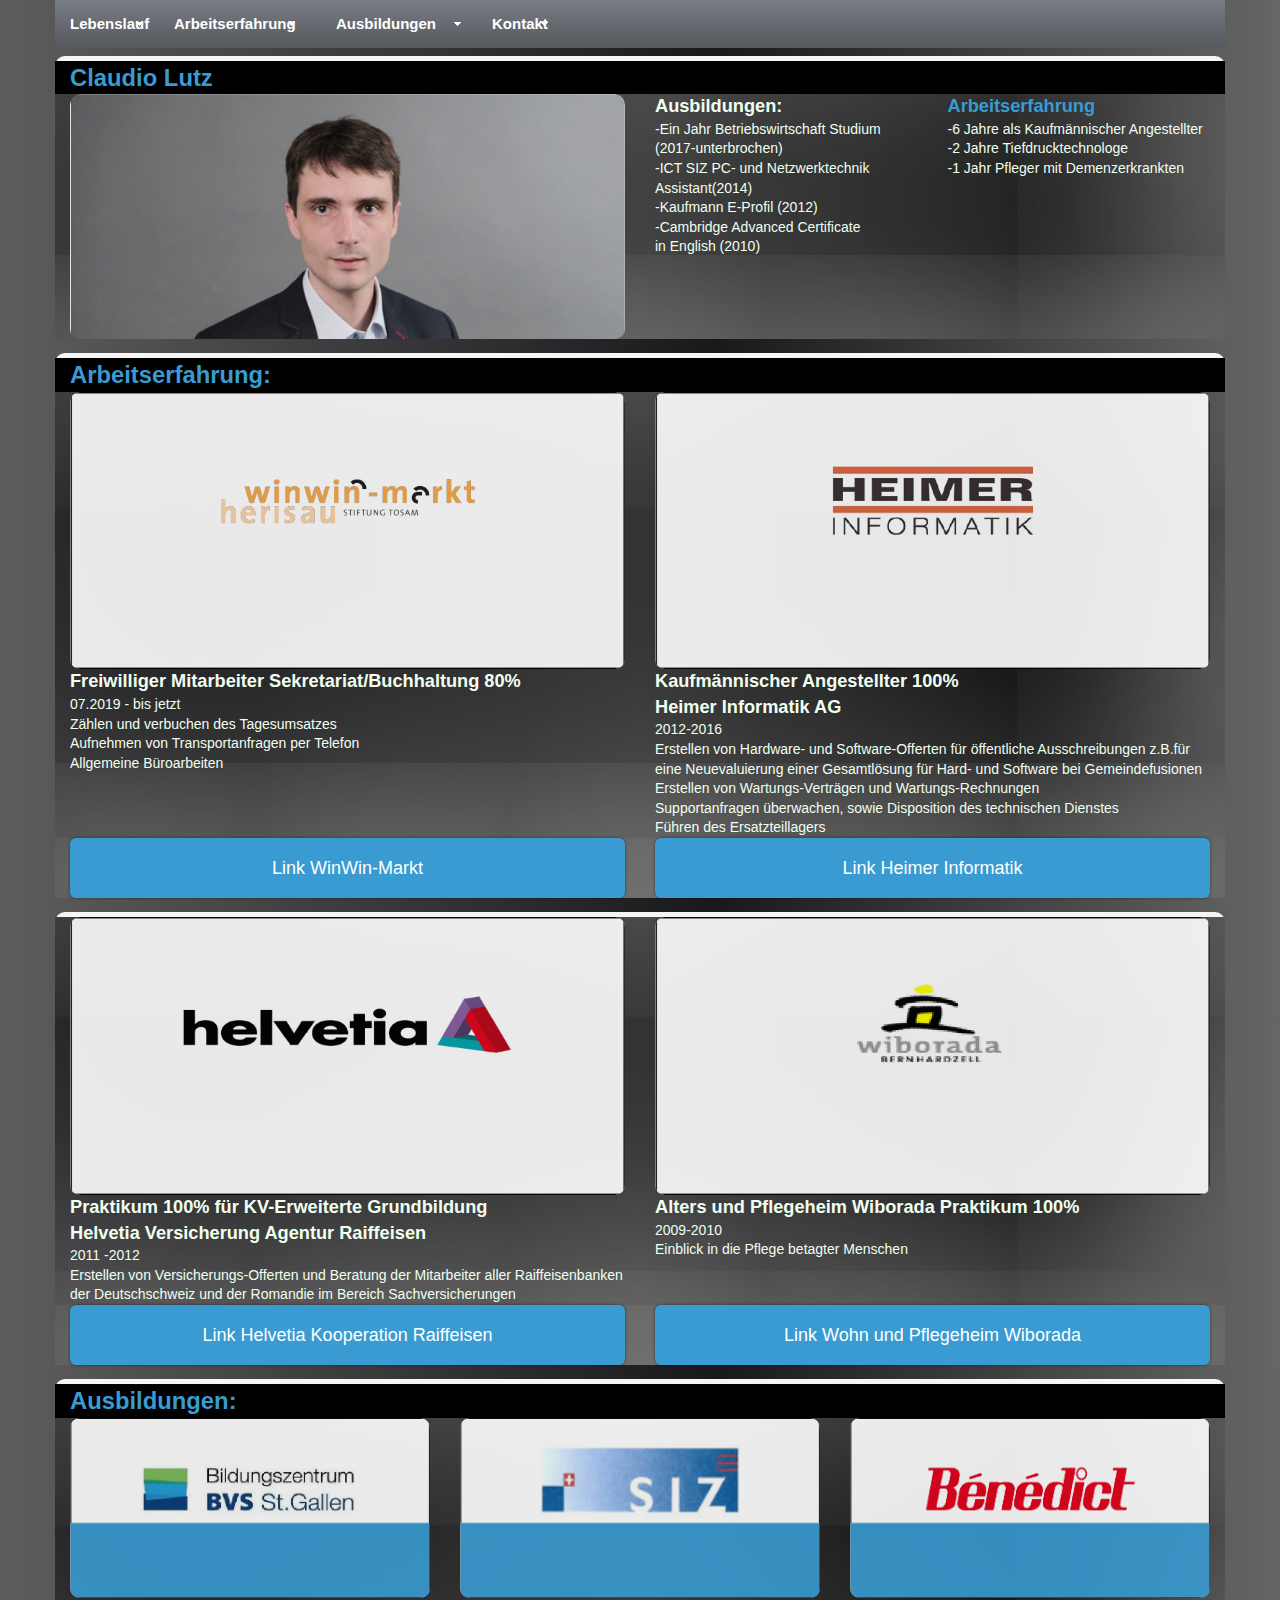
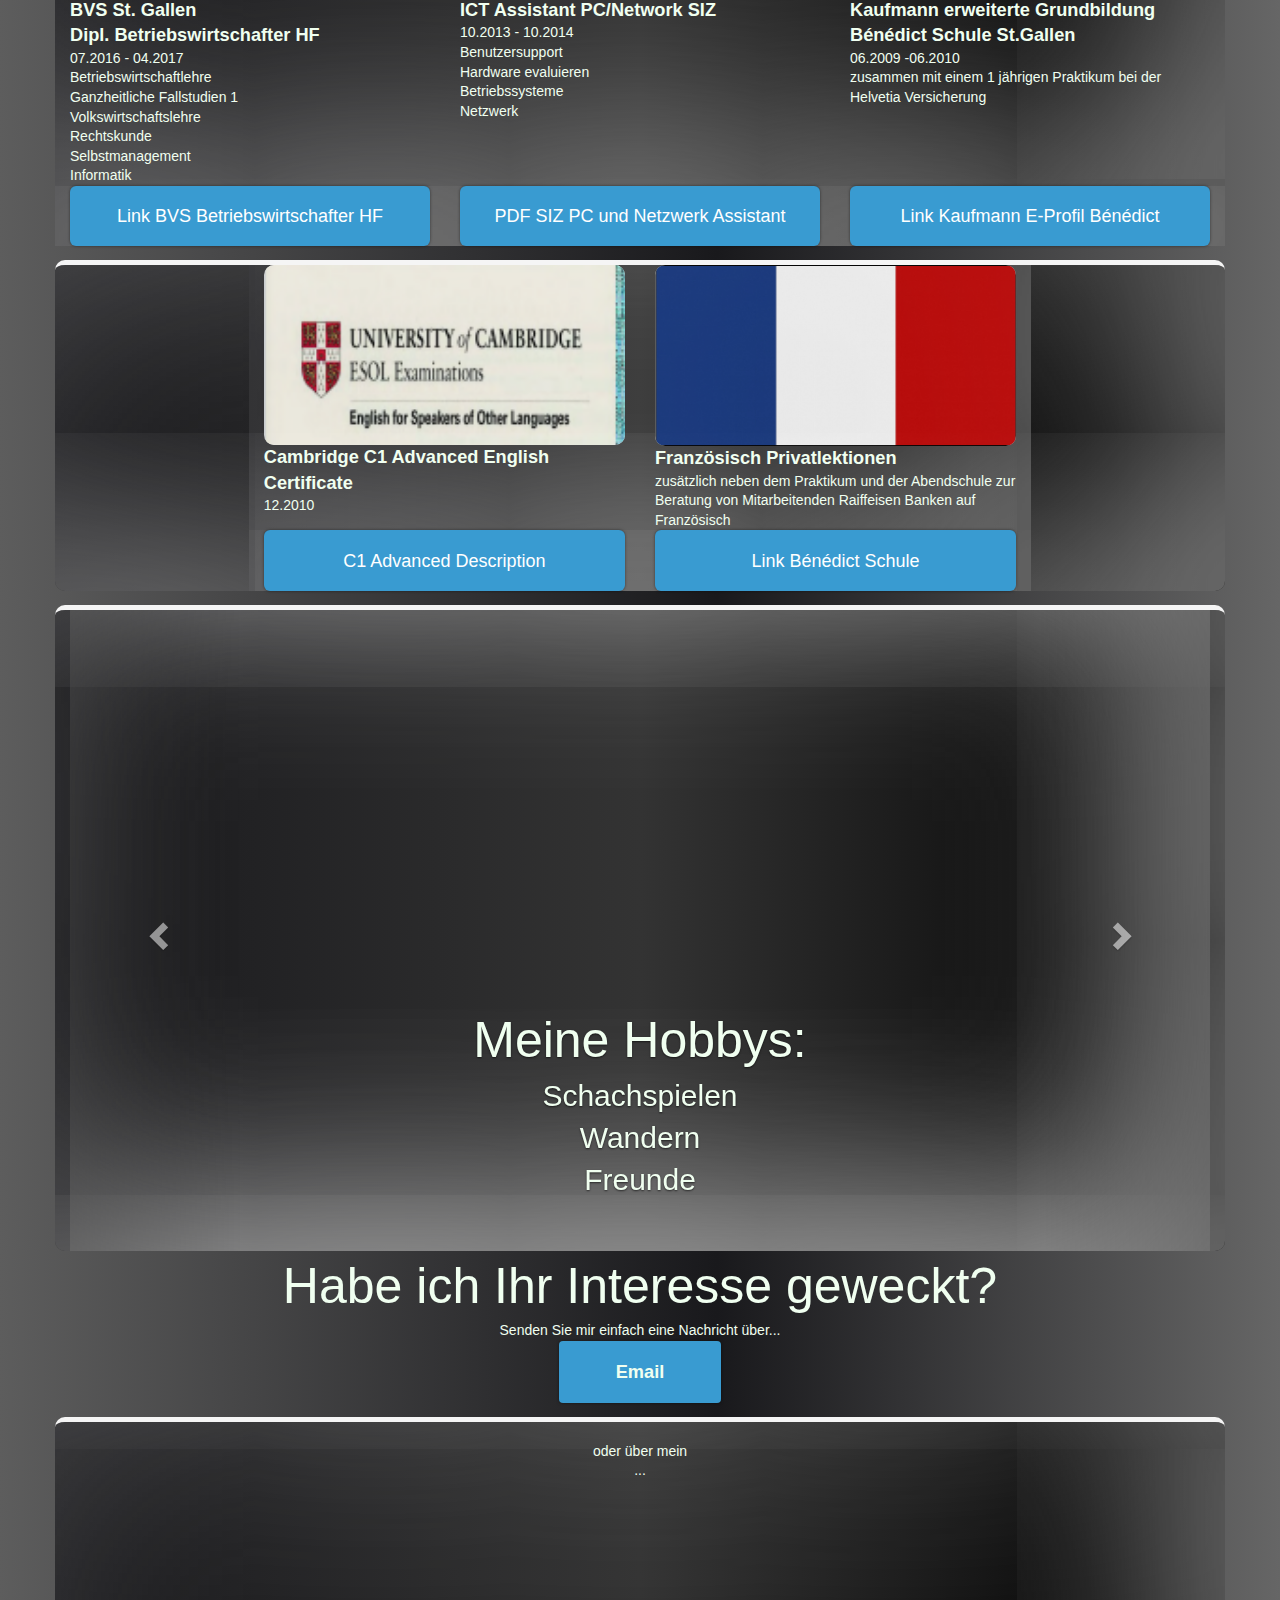
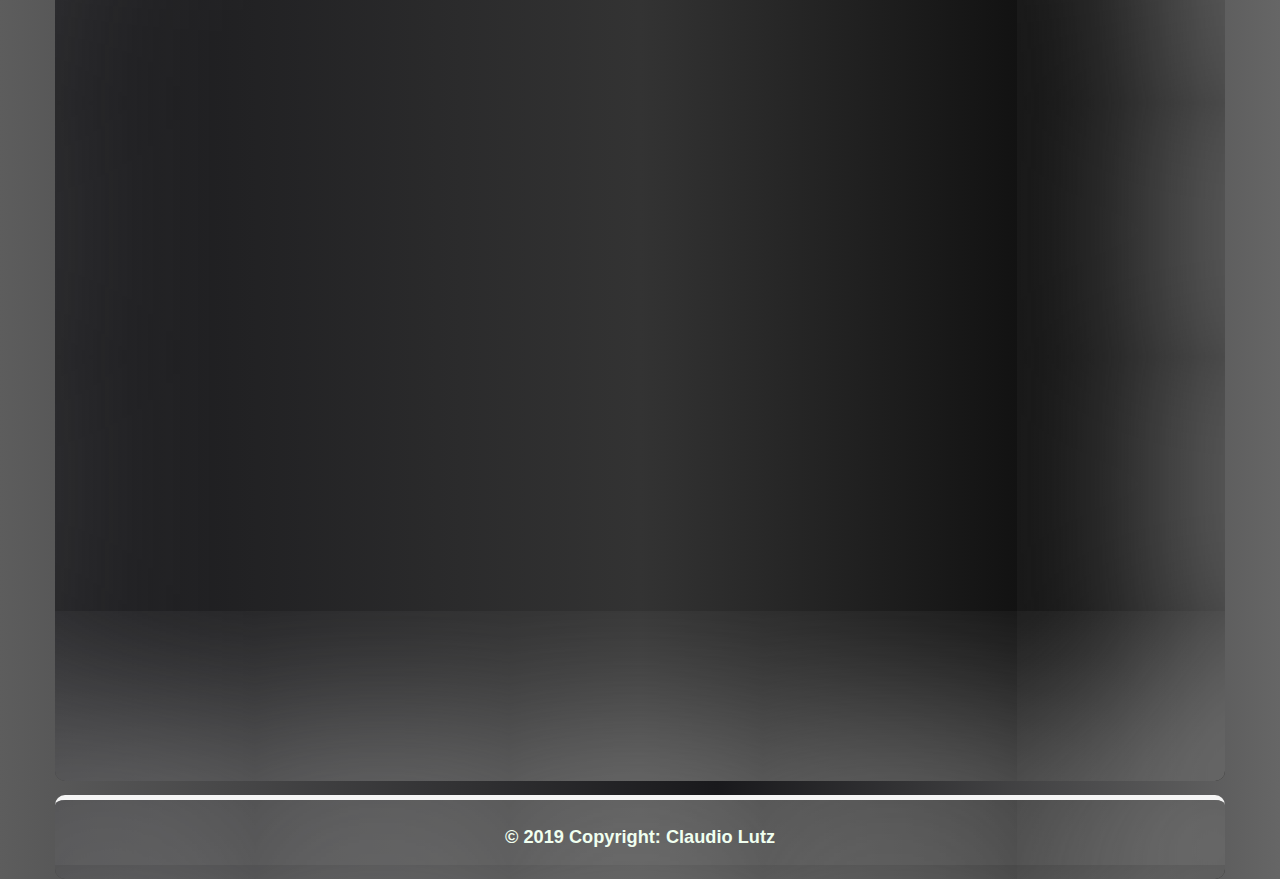
==== index.html @ 9595b539 "roundet corner, .container gradiant and inner Shadow" ====
<html lang="en">

<head>
    <title>Claudio Lutz</title>
    <meta charset="utf-8">
    <meta name="viewport" content="width=device-width, initial-scale=1">
    <link rel="stylesheet" href="https://maxcdn.bootstrapcdn.com/bootstrap/3.4.0/css/bootstrap.min.css">
    <script src="https://ajax.googleapis.com/ajax/libs/jquery/3.3.1/jquery.min.js"></script>
    <script src="https://maxcdn.bootstrapcdn.com/bootstrap/3.4.0/js/bootstrap.min.js"></script>
    <link rel="stylesheet" href="reset.css">
    <link rel="stylesheet" href="style.css">
</head>

<link rel="stylesheet" href="mbcsmbf8i3.css" type="text/css" />


<div id="mbf8i3ebul_wrapper"style="max-width: 1170px; margin:0 auto;">
  <ul id="mbf8i3ebul_table" class="mbf8i3ebul_menulist css_menu">
  <li><div class="buttonbg gradient_button gradient34" style="width: 103px;"><div class="arrow"><a>Lebenslauf</a></div></div>
    <ul>
    <li class="first_item"><a href="https://drive.google.com/file/d/1EOUzzyTcTOX4zUI0JGma9juxjdTN3bqh/view?usp=sharing">PDF von meinem Lebenslauf</a></li>
    <li class="separator"><div></div></li>
    <li class="last_item"><a href="#carousel">Meine Hobbys und Stärken</a></li>
    </ul></li>
  <li><div class="buttonbg gradient_button gradient34" style="width: 151px;"><div class="arrow"><a>Arbeitserfahrung</a></div></div>
    <ul>
    <li class="first_item"><a href="https://drive.google.com/file/d/1dplhn9CHmOVmaIfhoS6CxRN-aJ7lp61Y/view?usp=sharing">PDF alle Arbeitszeugnisse</a></li>
    <li class="separator"><div></div></li>
    <li><a href="#meilensteine">WinWin-Markt</a></li>    
    <li class="separator"><div></div></li>
    <li><a href="#heimer">Heimer Informatik</a></li>
    <li class="separator"><div></div></li>
    <li><a href="#helvetia">Helvetia Versicherung</a></li>
    <li class="separator"><div></div></li>
    <li class="last_item"><a href="#wiborada">Pflegeheim Wiborada</a></li>    
    </ul></li>
  <li><div class="buttonbg gradient_button gradient34"><div class="arrow"><a>Ausbildungen<br /></a></div></div>
    <ul>
    <li class="first_item"><a href="https://drive.google.com/file/d/1nZCABqWOiwngLhMGTNJOEhnnEgOy1O0U/view?usp=sharing">PDF alle Schulzeugnisse</a></li>
    <li class="separator"><div></div></li>
    <li><a href="#bvs">Betriebswirtschaft HF 2016-2017</a></li>
    <li class="separator"><div></div></li>
    <li><a href="#siz">ICT Assistant PC/Network SIZ</a></li>
    <li class="separator"><div></div></li>
    <li><a href="#kv">Kaufmann erweiterte Grundbildung</a></li>
    <li class="separator"><div></div></li>
    <li class="last_item"><a href="#cambridge">Cambridge C1 Advanced English</a></li>    
    </ul></li>
  <li><div class="buttonbg gradient_button gradient34" style="width: 86px;"><div class="arrow"><a>Kontakt</a></div></div>
    <ul>
    <li class="first_item"><a href="#kontaktform">Kontaktformular</a></li>
    <li class="separator"><div></div></li>
    <li class="last_item"><a href="mailto:claudio.lutz.cv@gmail.com">EMail-Adresse</a></li>
    </ul></li>
  </ul>
</div>
<!-- Menus will work without this javascript file. It is used only for extra
     effects, improved usability, compatibility with very old web browsers
     and support for touch screen devices. -->
<script type="text/javascript" src="mbjsmbf8i3.js"></script><!DOCTYPE html>

     <div id="particles-js">
        <div id="login">
        </div>
        <script src="https://cdn.jsdelivr.net/particles.js/2.0.0/particles.min.js"></script>
        <script>
            particlesJS.load('particles-js', 'particles.json', function () {
                console.log('particles.json loaded...');
            });
        </script>
<div id="über-mich">
    <div class="container featured-project">
        <div class="row">
            <h2 class="col-xs-12">Claudio Lutz</h2>
        </div>
        <div class="row">
            <div class="col-xm-10 col-md-6">
                <div class="image-container" id="image-top">
                    <a><img src="images\claudio.jpg"></a>
                </div>
            </div>
            <div class="col-xm-10 col-md-3">
                <h3>Ausbildungen:</h3>
                <p>-Ein Jahr Betriebswirtschaft Studium (2017-unterbrochen)</p>
                <p>-ICT SIZ PC- und Netzwerktechnik Assistant(2014)</p>
                <p>-Kaufmann E-Profil (2012)</p>
                <p>-Cambridge Advanced Certificate<br>in English (2010)</p>
                
            </div>
            <div class="col-xm-6 col-md-3 categories">
                <h3>Arbeitserfahrung</h3>
                <p>-6 Jahre als Kaufmännischer Angestellter</p>
                <p>-2 Jahre Tiefdrucktechnologe</p>
                <p>-1 Jahr Pfleger mit Demenzerkrankten</p>

            </div>
        </div>
    </div>
    <!-- Projects -->
    <div id="meilensteine" id="winwin">
        <div class="container">
            <div class="row">
                <h2 class="col-xs-12">Arbeitserfahrung:</h2>
            </div>
            <div class="row">
                <div class="col-xs-12 col-sm-6 ">
                    <div class="image-container">
                        <a><img src="images\win neu.png"></a>
                    </div>
                    <h3>Freiwilliger Mitarbeiter Sekretariat/Buchhaltung 80%</h3>
                    <p>07.2019 - bis jetzt</p>
                    <p>Zählen und verbuchen des Tagesumsatzes</p>
                    <p>Aufnehmen von Transportanfragen per Telefon</p>
                    <p>Allgemeine Büroarbeiten</p>
                    </ul>
                </div>
                <div class="col-xs-12 col-sm-6">
                    <div class="image-container" id="heimer">
                        <a><img src="images\Heimer neu.png"></a>
                    </div>
                    <h3>Kaufmännischer Angestellter 100%</h3>
                    <h3>Heimer Informatik AG</h3>
                    <p>2012-2016</p>
                    <p>Erstellen von Hardware- und Software-Offerten für öffentliche Ausschreibungen z.B.für eine
                        Neuevaluierung einer Gesamtlösung für Hard- und Software bei Gemeindefusionen</p>
                    <p>Erstellen von Wartungs-Verträgen und Wartungs-Rechnungen </p>
                    <p>Supportanfragen überwachen, sowie Disposition des technischen Dienstes</p>
                    <p>Führen des Ersatzteillagers</p>
                </div>
            </div>
            <div class="row">
                <div class="col-xs-12 col-sm-6 project">
                    <a href="https://www.tosam.ch/angebote/secondhand/winwin-markt/"
                        class="btn btn-primary btn-lg">Link WinWin-Markt</a>
                </div>
                <div class="col-xs-12 col-sm-6 project">
                    <a href="https://www.heimer.ch/"
                        class="btn btn-primary btn-lg">Link Heimer Informatik</a>

                </div>

            </div>
        </div>
        <div class="container">
            <div class="row">
                <div class="col-xs-12 col-sm-6 ">
                    <div class="image-container" id="helvetia">
                        <a><img src="images\helvetia.png"></a>
                    </div>
                    <h3>Praktikum 100% für KV-Erweiterte Grundbildung</h3>
                    <h3>Helvetia Versicherung Agentur Raiffeisen</h3>
                    <p>2011 -2012</p>
                    <p>Erstellen von Versicherungs-Offerten und Beratung der Mitarbeiter aller Raiffeisenbanken
                        der Deutschschweiz und der Romandie im Bereich Sachversicherungen</p>
                </div>
                <div class="col-xs-12 col-sm-6 ">
                    <div class="image-container" id="wiborada">
                        <a><img src="images\Wibo neu.png"></a>
                    </div>
                    <h3>Alters und Pflegeheim Wiborada Praktikum 100%</h3>
                    <p>2009-2010</p>
                    <p>Einblick in die Pflege betagter Menschen</p>
                </div>
            </div>
            <div class="row">
                <div class="col-xs-12 col-sm-6 project">
                    <a href="https://www.helvetia.com/ch/web/de/ueber-uns/ueber-helvetia/portrait/kooperationspartner/raiffeisen.html"
                        class="btn btn-primary btn-lg">Link Helvetia Kooperation Raiffeisen</a>
                </div>
                <div class="col-xs-12 col-sm-6 project">
                    <a href="http://www.wiborada.ch/"
                        class="btn btn-primary btn-lg">Link Wohn und Pflegeheim Wiborada</a>
                </div>
            </div>
        </div>
    </div>
</div>

<div class="container" id="ausbildung">
    <div class="row">
        <h2 class="col-xs-12">Ausbildungen:</h2>
    </div>
    <div class="row">
        <div class="col-xs-12 col-sm-4">
            <div class="image-container" id="bvs">
                <a><img src="images\bvs.png"></a>
            </div>
            <h3>BVS St. Gallen</h3>
            <h3>Dipl. Betriebswirtschafter HF</h3>
            <p>07.2016 - 04.2017</p>
            <p>Betriebswirtschaftlehre</p>
            <p>Ganzheitliche Fallstudien 1</p>
            <p>Volkswirtschaftslehre</p>
            <p>Rechtskunde</p>
            <p>Selbstmanagement</p>
            <p>Informatik</p>
        </div>
        <div class="col-xs-12 col-sm-4">
            <div class="image-container" id="siz">
                <a><img src="images\siz.PNG"></a>
            </div>
            <h3>ICT Assistant PC/Network SIZ</h3>
            <p>10.2013 - 10.2014</p>
            <p>Benutzersupport</p>
            <p>Hardware evaluieren</p>
            <p>Betriebssysteme</p>
            <p>Netzwerk</p>
        </div>
        <div class="col-xs-12 col-sm-4">
            <div class="image-container" id="kv">
                <a><img src="images\Bene neu.png"></a>
            </div>
            <h3>Kaufmann erweiterte Grundbildung</h3>
            <h3>Bénédict Schule St.Gallen</h3>
            <p>06.2009 -06.2010</p>
            <p>zusammen mit einem 1 jährigen Praktikum bei der Helvetia Versicherung</p>
        </div>
    </div>
    <div class="row">
        <div class="col-xs-12 col-sm-4 project">
            <a href="http://www.bvs.ch/kader/richtung-betriebswirtschaft/dipl-betriebswirtschafterin-hf"
                class="btn btn-primary btn-lg">Link BVS Betriebswirtschafter HF</a>
        </div>
        <div class="col-xs-12 col-sm-4 project">
            <a href="https://drive.google.com/file/d/1iQtEQhxfFB9DbR-WM4J-4SJ01G8xbRli/view?usp=sharing"
                class="btn btn-primary btn-lg">PDF SIZ PC und Netzwerk Assistant</a>
        </div>
        <div class="col-xs-12 col-sm-4 project">
            <a href="https://www.benedict.ch/kv-ausbildung-efz/st-gallen/kurs/kv-kaufmann-kauffrau-in-st-gallen-mit-eidg-faehigkeitszeugnis-efz-e-profil-erweiterte-grundausbildung-kv-abschluss/"
                class="btn btn-primary btn-lg">Link Kaufmann E-Profil Bénédict</a>
        </div>

    </div>
</div>
<div class="container">
    <div id="sprachen">
        <div class="row">
            <div class="col-xs-12 col-sm-6 project">
                <div class="image-container" id="cambridge">
                    <a href="https://www.cambridgeenglish.org/de/exams-and-tests/advanced/"><img
                            src="images\Cambridge neue.png"></a>
                </div>
                <h3>Cambridge C1 Advanced English Certificate</h3>
                <p>12.2010</p>
            </div>
            <div class="col-xs-12 col-sm-6 project">
                <div class="image-container">
                    <a href="#"><img src="images\fankreich.jpg"></a>
                </div>
                <h3>Französisch Privatlektionen</h3>
                <p>zusätzlich neben dem Praktikum und der Abendschule zur Beratung von Mitarbeitenden Raiffeisen
                    Banken auf Französisch</p>
            </div>
        </div>
        <div class="row">
            <div class="col-xs-12 col-sm-6 project">
                <a href="https://www.cambridgeenglish.org/exams-and-tests/advanced/"
                    class="btn btn-primary btn-lg">C1 Advanced Description</a>
            </div>
            <div class="col-xs-12 col-sm-6 project">
                <a href="https://www.benedict.ch/sprachschule/st.gallen/"
                    class="btn btn-primary btn-lg">Link Bénédict Schule</a>
            </div>
        </div>
    </div>
</div>


<div class="container" id="carousel">
    <div id="myCarousel" class="carousel slide" data-ride="carousel">
        <!-- Indicators -->


        <!-- Wrapper for slides -->
        <div class="carousel-inner">
            <div class="item active">
                <div class="iframe-container">
                    <img src="//unsplash.it/705/705" alt="Chicago" style="width:100%;">
                </div>
                <div class="carousel-caption">
                    <h1>Meine Hobbys:</h1>
                    <p>Schachspielen</p>
                    <p>Wandern</p>
                    <p>Freunde</p>
                </div>
            </div>
            <div class="item">
                <img src="images\sky.jpg" alt="Chicago" style="width:100%;">
                <div class="carousel-caption">
                    <h1>Weitere Hobbys:</h1>
                    <p>Programmieren</p>
                    <p>Velofahren</p>
                    <p>Kochen</p>
                </div>
            </div>
            <div class="item">
                <img src="images\desert.jpg" alt="New York" style="width:100%;">
                <div class="carousel-caption">
                    <h1>Meine Stärken:</h1>
                    <p>Geduld</p>
                    <p>Durchhaltewillen</p>
                    <p>Logisches Denken</p>
                </div>
            </div>
        </div>

        <!-- Left and right controls -->
        <a class="left carousel-control" href="#myCarousel" data-slide="prev">
            <span class="glyphicon glyphicon-chevron-left"></span>
            <span class="sr-only">Previous</span>
        </a>
        <a class="right carousel-control" href="#myCarousel" data-slide="next">
            <span class="glyphicon glyphicon-chevron-right"></span>
            <span class="sr-only">Next</span>
        </a>
    </div>
</div>
<!-- Featured Project -->

<!-- Help -->
<div class="outside-container">
    <div class="container-fluid help" id="kontakt">
        <h1>Habe ich Ihr Interesse geweckt?</h1>
        <p>Senden Sie mir einfach eine Nachricht über...</p>
        <a class="btn btn-primary btn-sml" id="email-button" href="mailto:claudio.lutz.cv@gmail.com">
            <h3>Email</h3>
        </a>
        <div class="container">
            <p><br>oder über mein<br>...</p>

            <iframe id="kontaktform"
                src="https://docs.google.com/forms/d/e/1FAIpQLSe3nLS5ZhQgdAI_JYY7Oydt84-TOxRo4mDka_fijX7vPsWQnA/viewform?embedded=true"
                width="640" height="900" frameborder="0" marginheight="0" marginwidth="0">Wird geladen…</iframe>
        </div>
    </div>
</div>




    <footer>
        <div class="container">
            <div class="footer-copyright text-center py-3">
                <h3><br>© 2019 Copyright: Claudio Lutz</h3>
            </div>
        </div>
    </footer>
</body>
<script src="main.js"></script>

</html>
---- style.css ----
/* Universal Styles */

html {
  font-size: 14px;
  background: rgb(93,93,93);
background: linear-gradient(90deg, rgba(93,93,93,1) 0%, rgba(25,25,28,1) 56%, rgba(102,102,102,1) 100%);
}
img{
  background-color: #dadee0;
  border-radius: 10px 10px 10px 10px;
-moz-border-radius: 10px 10px 10px 10px;
-webkit-border-radius: 10px 10px 10px 10px;
border: 0px solid #000000;
}

body {
  font-family: "Open Sans", sans-serif;
  line-height: 1.4;
  margin-top: 0px;
  background: rgb(93,93,93);
  background: linear-gradient(90deg, rgba(93,93,93,1) 0%, rgba(25,25,28,1) 56%, rgba(102,102,102,1) 100%);
}

p{
  color: honeydew;
}
li{
  color: honeydew;
}
h1{
  color: honeydew;
}
h2 {
  font-size: 1.7rem;
  font-weight: bold;
  color: #399bd1;
}

h3 {
  font-size: 1.3rem;
  font-weight: bold;
  color: honeydew;
}
img {
  width: 100%;
}
.row{
  grid-template-columns: repeat(auto-fill, minmax(2200px, 1fr));
  background-color: rgb(73, 73, 73);
  min-width: 10%;
  background: rgb(25,25,28);
  background: linear-gradient(90deg, rgba(25,25,28,1) 0%, rgba(51,51,51,1) 50%, rgba(0,0,0,1) 100%);
  -webkit-box-shadow: inset -55px -32px 220px -20px rgba(163,163,163,1);
  -moz-box-shadow: inset -55px -32px 220px -20px rgba(163,163,163,1);
  box-shadow: inset -55px -32px 220px -20px rgba(163,163,163,1);
}
.container{
    margin-top: 1rem;
    margin-bottom: 0px;
    border-top: 5px solid whitesmoke;
    background: rgb(25,25,28);
    background: linear-gradient(90deg, rgba(25,25,28,1) 0%, rgba(51,51,51,1) 50%, rgba(0,0,0,1) 100%);
    -webkit-box-shadow: inset -55px -32px 220px -20px rgba(163,163,163,1);
    -moz-box-shadow: inset -55px -32px 220px -20px rgba(163,163,163,1);
    box-shadow: inset -55px -32px 220px -20px rgba(163,163,163,1);
-moz-border-radius: 10px 10px 10px 10px;
-webkit-border-radius: 10px 10px 10px 10px;

}
li{
  margin-top: 10px;
  padding-bottom: 10px;
}
iframe{
  margin: 0 auto;

}

#über-mich{
  background: rgb(93,93,93);
background: linear-gradient(90deg, rgba(93,93,93,1) 0%, rgba(25,25,28,1) 56%, rgba(102,102,102,1) 100%);;
  margin-top: 120px;
}
#image-top{
  height: 17.5rem;
  overflow: hidden;
}

.carousel-inner{
  -webkit-box-shadow: inset -55px -32px 220px -20px rgba(163,163,163,1);
  -moz-box-shadow: inset -55px -32px 220px -20px rgba(163,163,163,1);
  box-shadow: inset -55px -32px 220px -20px rgba(163,163,163,1);
}

h2.col-xs-12{
  background-color: #000;
}
.image-container{
  border-radius: 10px 10px 10px 10px;
-moz-border-radius: 10px 10px 10px 10px;
-webkit-border-radius: 10px 10px 10px 10px;
border: 0px solid #000000;
}

/* Bootstrap Overrides */



.btn-primary {
  width: 100%;
  padding: 1.3rem 0;
  border: 0;
  margin-top: 0rem;
  background-color: #399bd1;
  box-shadow: 0 0 3px rgba(0, 0, 0, 0.5);
  transition: .5s box-shadow;
  -webkit-transition: .5s box-shadow;
  -moz-transition: .5s box-shadow;
  -ms-transition: .5s box-shadow;
  -o-transition: .5s box-shadow;
}


.btn-primary:hover {
  background-color: #ace2ff;
  box-shadow: 0 0 12px rgba(0, 0, 0, 0.9);
  color: #000;
}
.footer-copyright{
  padding-bottom: 2rem;
}


.iframe-container{
  position: relative;
  width: 100%;
  padding-bottom: 56.25%; 
  height: 0;
}
.iframe-container iframe{
  position: absolute;
  top:0;
  left: 0;
  width: 100%;
  height: 100%;
}
.image-container img {
  opacity: 0.9;
  transition: transform .5s,              opacity .5s;
  transition: transform .5s,              opacity .5s;
  -webkit-transition: transform .5s,;
  -moz-transition: transform .5s,;
  -ms-transition: transform .5s,;
  -o-transition: transform .5s,;
}

.image-container img:hover {
  opacity: 1;
  -webkit-transform: scale(1.05);
  -ms-transform: scale(1.05);
  transform: scale(1.05);
  -moz-transform: scale(1.05);
  -o-transform: scale(1.05);
  box-shadow: #000;
}

/* Slick Overrides */

.slick-slide {
  outline: none;
}


/* Jumbotron */

.jumbotron {
  text-align: center;
  background-size: cover;
  background-position: center;
  background-repeat: no-repeat;
  color: white;
  text-shadow:
    -1px -1px 0 #000,
    1px -1px 0 #000,
    -1px 1px 0 #000,
    1px 1px 0 #000;
    font-size: 1000px;
}



h1 {
  font-family: "Monoton", sans-serif;
  font-size: 50px;
}

.carousel-caption p {
  max-width: 70rem;
  font-size:30px;
  margin: auto;
}

.relative-wrapper {
  position: relative;
  top: -16rem;
  width: 100%;
  text-align: center;
}


#email-button{
  display: block;
  width: 13%;
  margin: 0 auto;
}


@media only screen and (max-width: 982px) {
  .jumbotron h1 {
    font-size: 5.7rem;
  }  
  .carousel-caption h1{
    font-size:25px;
  }
  .carousel-caption p{
    font-size:25px;
  }
  .freebirdFormviewerViewFormContent{
    display: none;
  }
  #email-button{
    display: none;
    width: 100%;
  }
  .btn-primary{
    width: 100%;
    overflow: hidden;
    font-size: smaller;
  }
  .row{
    min-width: 10%;
    border: solid 2px #399bd1; 
  }
  #image-top{
    height: 20rem;
  }


@media only screen and (max-width: 600px) {
  .jumbotron h1 {
    font-size: 4rem;
  }
  .btn-primary{
    width: 100%;
    overflow: hidden;
  }

  iframe{
    display: none;
  }
  #email-button{
    display: block;
    width: 100%;
    color: #000;
  }
  #image-top{
    height: 15rem;
  }
  .image-container{
    border: solid 2px #399bd1; 
  }
  .image-container img {
    opacity: 1;
    transition: transform .5s,              opacity .5s;
    transition: transform .5s,              opacity .5s;
    -webkit-transition: transform .5s,;
    -moz-transition: transform .5s,;
    -ms-transition: transform .5s,;
    -o-transition: transform .5s,;
  }

}
}
@media only screen and (max-width: 400px) {
  .jumbotron h1 {
    font-size: 4rem;
  }
  .btn-primary{
    width: 100%;
    overflow: hidden;
    font-size: small;
  }
  .image-container{
    height: fit-content;
  }
  iframe{
    display: none;
  }
  #email-button{
    display: block;
    width: 100%;
  }
  #image-top{
    height: 10rem;
  }

}
}
@media only screen and (max-width: 300px) {

  #image-top{
    height: 7rem;
  }

}


/* Project Image Containers */

#image-top img {
  scale: 100%;
  margin: 0 auto;

}



/* Featured Project */

.featured-project {
  margin-top: -8rem; /* To account for relatively positioned button */
}
#winpic{
  
  height: 1000px;
}
.featured-project .image-container {
  height: 17rem;
  margin-top: 0px; /* To match bootstrap header margins */
}
#aktuelle-stelle{
  height: 15rem
}
.row{
  margin-top: 0px;

}

.categories h3 {
  color: #399bd1;
}

.categories ul {
  color: rgba(0, 0, 0, 0.7);
}
#aktuelle-stelle{
  margin-top: 100px;
  background: rgb(93,93,93);
background: linear-gradient(90deg, rgba(93,93,93,1) 0%, rgba(25,25,28,1) 56%, rgba(102,102,102,1) 100%);
}
/* Projects */

.project {
  margin-bottom: 0rem;
}


#aktuell{
  margin-top: 0px;
}

/* Help */
#contact{
  background: rgb(93,93,93);
background: linear-gradient(90deg, rgba(93,93,93,1) 0%, rgba(25,25,28,1) 56%, rgba(102,102,102,1) 100%);
}
.help {
  
  background: rgb(93,93,93);
background: linear-gradient(90deg, rgba(93,93,93,1) 0%, rgba(25,25,28,1) 56%, rgba(102,102,102,1) 100%);
  text-align: center;
}

.help strong {
  display: inline-block;
  margin-bottom: 1.4rem;
  font-size: 2.5rem;
  font-weight: bold;
}

.help p {
  max-width: 42rem;
  margin: auto;
}

#sprachen{
  width: 66%;
  margin:0 auto;
  
}
/*Kontakt Formular*/
#particles-js{
  
  height:200px;
}
---- mbcsmbf8i3.css ----
/* Created with Easy CSS Menu */

#mbf8i3ebul_wrapper {
  padding: 0;
  border-style: solid;
  border-color: transparent;
  border-width: 0;
  border-radius: 0;
  background-color: transparent;
  box-shadow: none;
  border-collapse: separate;
  background-image: url('wrapper_bg.png');
  background-repeat: repeat-x;
  background-image: -moz-linear-gradient(top, #797D84 0%, #55595E 100%);
  background-image: -webkit-linear-gradient(top, #797D84 0%, #55595E 100%);
  background-image: -ms-linear-gradient(top, #797D84 0%, #55595E 100%);
  background-image: linear-gradient(top, #797D84 0%, #55595E 100%);
  background-size: 100% 100%;
  font-size: 0;
  line-height: 0;
}

#mbf8i3ebul_wrapper.quirks {
  margin-bottom: 1px;
  margin-right: 1px;
}

#mbf8i3ebul_wrapper.quirks #mbf8i3ebul_table ul li {
  width: 100%;
}

#mbf8i3ebul_table {
  margin: 0px;
  margin-bottom: -1px;
  margin-right: -1px;
  padding: 0;
  line-height: 0px;
  font-size: 0px;
  display: inline-block;
  width: auto;
}

#mbf8i3ebul_table li a {
  line-height: 18px;
  font-size: 15px;
  font-family: Arial,sans-serif;
  text-decoration: none;
  color: #FFFFFF;
  font-style: normal;
  font-weight: bold;
  padding: 15px 30px 15px 15px;
  display: block;
  cursor: pointer;
  white-space: nowrap;
  -webkit-tap-highlight-color: rgba(0,0,0,0);
}

#mbf8i3ebul_table li div.buttonbg {
  height: 48px;
  width: 165px;
  line-height: 0;
  background-color: transparent;
  border-style: solid;
  border-color: transparent;
  border-width: 0;
  border-radius: 0;
  padding: 0;
  box-shadow: none;
  text-align: center;
}

#mbf8i3ebul_table li:hover div.buttonbg a, #mbf8i3ebul_table li.expanded a.topitem, #mbf8i3ebul_table li.active a.topitem,
#mbf8i3ebul_table li.itemhot a.topitem, #mbf8i3ebul_table li a:hover {
  color: #FFFFFF;
  font-style: normal;
  font-weight: bold;
  text-decoration: none;
}


#mbf8i3ebul_table li.expanded div.buttonbg, #mbf8i3ebul_table li.active div.buttonbg, #mbf8i3ebul_table li.itemhot div.buttonbg, #mbf8i3ebul_table li:hover div.buttonbg {
  background-color: transparent;
  box-shadow: none;
}

#mbf8i3ebul_table li.expanded div.buttonbg, #mbf8i3ebul_table li.active div.buttonbg, #mbf8i3ebul_table li.itemhot div.buttonbg, #mbf8i3ebul_table li:hover div.buttonbg {
  border-color: #800421;
}

#mbf8i3ebul_table ul li a {
  color: #FFFFFF;
  font-family: Arial,sans-serif;
  font-size: 13px;
  line-height: 16px;
  font-style: normal;
  font-weight: normal;
  text-decoration: none;
  display: block;
  vertical-align: middle;
  white-space: nowrap;
  -webkit-tap-highlight-color: rgba(0,0,0,0);
}

#mbf8i3ebul_table ul li:hover > a {
  color: #FFFFFF;
  font-family: Arial,sans-serif;
  font-size: 13px;
  font-style: normal;
  font-weight: normal;
  text-decoration: none;
}

#mbf8i3ebul_table ul li.subexpanded a.subexpanded, #mbf8i3ebul_table ul li.subitemhot a.subitemhot, #mbf8i3ebul_table ul li a:hover {
  color: #FFFFFF;
  font-family: Arial,sans-serif;
  font-size: 13px;
  font-style: normal;
  font-weight: normal;
  text-decoration: none;
}

#mbf8i3ebul_table ul li:hover, #mbf8i3ebul_table ul li.subexpanded, #mbf8i3ebul_table ul li.subitemhot {
  border-color: transparent;
  background-color: #565B5F;
  box-shadow: none;
}

#mbf8i3ebul_table ul {
  margin: 0;
  border-style: solid;
  border-color: transparent;
  border-width: 0;
  padding: 0;
  background: transparent;
  font-size: 0;
  border-radius: 0 6px 6px 6px;
}

#mbf8i3ebul_table ul li a {
  padding: 10px 18px 10px 16px;
  text-align: left;
}

#mbf8i3ebul_table ul li.separator {
  padding: 10px;
  cursor: default;
  background: none;
  box-shadow: none;
  border-width: 0;
}

#mbf8i3ebul_table ul li.separator div {
  border-top: 1px solid #565C60;
  font-size: 0px;
}

#mbf8i3ebul_table ul li {
  border-style: solid;
  border-color: transparent;
  border-width: 0;
  height: auto;
  width: auto;
  text-align: left;
  line-height: 0;
  font-size: 0;
  cursor: pointer;
  float: none;
  margin: 0 0 0px 0;
  border-radius: 0;
  padding: 0;
  box-shadow: none;
  background-color: transparent;
  display: block;
}

#mbf8i3ebul_table ul li.first_item {
  border-radius: 0 6px 0 0;
}

#mbf8i3ebul_table ul li.last_item {
  border-radius: 0 0 6px 6px;
}


#mbf8i3ebul_table ul {
  box-shadow: 0 0 5px -1px #333333;
}

#mbf8i3ebul_table a img {
  border: none;
}

#mbf8i3ebul_table li {
  list-style: none;
  float: left;
  margin: 0px 1px 1px 0px;
  padding: 0;
  float: left;
  display: inline-block;
}

#mbf8i3ebul_table.css_menu li {
  position: relative;
}

#mbf8i3ebul_table.css_menu ul li:hover > ul {
  opacity: 1;
}

#mbf8i3ebul_table.css_menu li:hover > ul {
  top: 100%;
  left: 0;
  right: auto;
  opacity: 1;
}

#mbf8i3ebul_table.css_menu ul li:hover > ul {
  top: -0px;
  left: 100%;
  right: auto;
}

#mbf8i3ebul_table.css_menu ul {
  transition-duration: 0.3s;
  -webkit-transition-duration: 0.3s;
  -moz-transition-duration: 0.3s;
  -ms-transition-duration: 0.3s;
  transition-property:opacity;
  -webkit-transition-property:opacity;
  -moz-transition-property:opacity;
  -ms-transition-property:opacity;
  opacity: 0;
}

#mbf8i3ebul_table ul {
  position: absolute;
  top:-99999px;
  z-index: 4000;
}

#mbf8i3ebul_table ul ul {
  position: absolute;
  z-index: 5000;
}

#mbf8i3ebul_table .submenu_arrow {
  margin-left: 8px;
}


@media screen and (max-width: 500px) {
  #mbf8i3ebul_wrapper:not(.scripted) {
    text-align: center;
    background-image: url('wrapper_simple_bg.png');
    background-repeat: repeat-x;
    background-image: -moz-linear-gradient(top, #797D84 0%, #55595E 100%);
    background-image: -webkit-linear-gradient(top, #797D84 0%, #55595E 100%);
    background-image: -ms-linear-gradient(top, #797D84 0%, #55595E 100%);
    background-image: linear-gradient(top, #797D84 0%, #55595E 100%);
    background-size: 100% 100%;
  }

  #mbf8i3ebul_wrapper:not(.scripted) #mbf8i3ebul_table li {
    float: none;
    vertical-align: top;
  }
}

#mbf8i3ebul_wrapper.centeritems {
  text-align: center;
  background-image: url('wrapper_simple_bg.png');
  background-repeat: repeat-x;
  background-image: -moz-linear-gradient(top, #797D84 0%, #55595E 100%);
  background-image: -webkit-linear-gradient(top, #797D84 0%, #55595E 100%);
  background-image: -ms-linear-gradient(top, #797D84 0%, #55595E 100%);
  background-image: linear-gradient(top, #797D84 0%, #55595E 100%);
  background-size: 100% 100%;
}

#mbf8i3ebul_wrapper.centeritems #mbf8i3ebul_table li {
  float: none;
  vertical-align: top;
}



/* Burger menu CSS */



#mbf8i3ebul_table_burger {
  margin: 0px;
  margin-bottom: -1px;
  margin-right: -1px;
  padding: 0;
  line-height: 0px;
  font-size: 0px;
  width: 100%;
  -webkit-tap-highlight-color: rgba(0,0,0,0);
}

#mbf8i3ebul_table_burger li a {
  line-height: 18px;
  font-size: 15px;
  font-family: Arial,sans-serif;
  text-decoration: none;
  color: #FFFFFF;
  font-style: normal;
  font-weight: bold;
  padding: 15px 30px 15px 15px;
  display: block;
  cursor: pointer;
  white-space: nowrap;
  -webkit-tap-highlight-color: rgba(0,0,0,0);
}

#mbf8i3ebul_table_burger li div.buttonbg {
  height: 48px;
  width: 100%;
  line-height: 0;
  background-color: transparent;
  border-style: solid;
  border-color: transparent;
  border-width: 0;
  border-radius: 0;
  padding: 0;
  box-shadow: none;
  text-align: left;
}

#mbf8i3ebul_table_burger li:hover div.buttonbg a, #mbf8i3ebul_table_burger li.expanded a.topitem, #mbf8i3ebul_table_burger li.active a.topitem,
#mbf8i3ebul_table_burger li.itemhot a.topitem, #mbf8i3ebul_table_burger li a:hover {
  color: #FFFFFF;
  font-style: normal;
  font-weight: bold;
  text-decoration: none;
}


#mbf8i3ebul_table_burger li.expanded div.buttonbg, #mbf8i3ebul_table_burger li.active div.buttonbg, #mbf8i3ebul_table_burger li.itemhot div.buttonbg, #mbf8i3ebul_table_burger li.subitemhot div.buttonbg, #mbf8i3ebul_table_burger li div.buttonbg:hover {
  background-color: transparent;
  box-shadow: none;
}

#mbf8i3ebul_table_burger li.expanded div.buttonbg, #mbf8i3ebul_table_burger li.active div.buttonbg, #mbf8i3ebul_table_burger li.itemhot div.buttonbg, #mbf8i3ebul_table_burger li.subitemhot div.buttonbg, #mbf8i3ebul_table_burger li div.buttonbg:hover {
  border-color: #800421;
}

#mbf8i3ebul_table_burger ul li a {
  color: #FFFFFF;
  font-family: Arial,sans-serif;
  font-size: 13px;
  line-height: 16px;
  font-style: normal;
  font-weight: normal;
  text-decoration: none;
  display: block;
  vertical-align: middle;
  white-space: nowrap;
  -webkit-tap-highlight-color: rgba(0,0,0,0);
}

#mbf8i3ebul_table_burger ul li:hover > a {
  color: #FFFFFF;
  font-family: Arial,sans-serif;
  font-size: 13px;
  font-style: normal;
  font-weight: normal;
  text-decoration: none;
}

#mbf8i3ebul_table_burger ul li.subexpanded a.subexpanded, #mbf8i3ebul_table_burger ul li.subitemhot a.subitemhot, #mbf8i3ebul_table_burger ul li a:hover {
  color: #FFFFFF;
  font-family: Arial,sans-serif;
  font-size: 13px;
  font-style: normal;
  font-weight: normal;
  text-decoration: none;
}

#mbf8i3ebul_table_burger ul li:hover > a, #mbf8i3ebul_table_burger ul li.subexpanded > a, #mbf8i3ebul_table_burger ul li.subitemhot > a {
  border-color: transparent;
  background-color: #565B5F;
  box-shadow: none;
}

#mbf8i3ebul_table_burger ul {
  margin: 0;
  border-style: solid;
  border-color: transparent;
  border-width: 0;
  padding: 0;
  background: transparent;
  font-size: 0;
  border-radius: 0 6px 6px 6px;
  z-index: 5000;
}

#mbf8i3ebul_table_burger ul li a {
  border-style: solid;
  border-color: transparent;
  border-width: 0;
  background-color: transparent;
  padding: 10px 18px 10px 16px;
  box-shadow: none;
  border-radius: 0;
  text-align: left;
}

#mbf8i3ebul_table_burger ul li.separator {
  padding: 10px;
  cursor: default;
  background: none;
  box-shadow: none;
  border-width: 0;
}

#mbf8i3ebul_table_burger ul li.separator div {
  border-top: 1px solid #565C60;
  font-size: 0px;
}

#mbf8i3ebul_table_burger ul li {
  height: auto;
  width: auto;
  text-align: left;
  line-height: 0;
  font-size: 0;
  cursor: pointer;
  float: none;
  margin: 0 0 0px 0;
  padding: 0;
  display: block;
}

#mbf8i3ebul_table_burger ul li.first_item, #mbf8i3ebul_table_burger ul li.first_item > a {
  border-radius: 0 6px 0 0;
}

#mbf8i3ebul_table_burger ul li.last_item, #mbf8i3ebul_table_burger ul li.last_item > a {
}

#mbf8i3ebul_table_burger ul li.last_item.last_visible_item, #mbf8i3ebul_table_burger ul li.last_item.last_visible_item > a {
  border-radius: 0 0 6px 6px;
}

#mbf8i3ebul_table_burger ul ul li.first_item, #mbf8i3ebul_table_burger ul ul li.first_item > a {
  border-radius: 0;
}

#mbf8i3ebul_table_burger ul ul li.last_item, #mbf8i3ebul_table_burger ul ul li.last_item > a {
  border-radius: 0;
}


#mbf8i3ebul_table_burger ul {
  box-shadow: 0 0 5px -1px #333333;
}

#mbf8i3ebul_table_burger a img {
  border: none;
}

#mbf8i3ebul_table_burger li {
  list-style: none;
  margin: 0px 1px 1px 0px;
  padding: 0;
  display: inline-block;
}

#mbf8i3ebul_table_burger li.hamburger_button {
  float: none;
  width: 100%;
}

#mbf8i3ebul_table_burger.css_menu li:hover > ul {
  /*opacity: 1;*/
}

#mbf8i3ebul_table_burger.css_menu ul {
  transition-duration: 0;
  -webkit-transition-duration: 0;
  -moz-transition-duration: 0;
  -ms-transition-duration: 0;
  transition-property:opacity;
  -webkit-transition-property:opacity;
  -moz-transition-property:opacity;
  -ms-transition-property:opacity;
/*  opacity: 0;*/
}




#mbf8i3ebul_table_burger ul ul {
  position: static;
  z-index: auto;
  background: none;
  border: none;
  padding-right: 0;
  padding-left: 0;
  padding-bottom: 0;
  padding-top: 0px;
  box-shadow: none;
}

#mbf8i3ebul_table_burger .mb_burger_top_level {
  position: absolute !important;
  top: 0 !important;
  left: 0 !important;
  min-width: 300px;  
  z-index: 4000;
}

#mbf8i3ebul_table_burger ul li > a {
    position: relative;
}

#mbf8i3ebul_table_burger ul li > a > div.with_arrow {
    position: absolute;
    top: 0;
    left: 0;
    bottom: 0;
    right: 0;
}

#mbf8i3ebul_table_burger li.hamburger_button > div {
  position: relative;
}

#mbf8i3ebul_table_burger li.hamburger_button > div a {
  position: absolute;
  top: 0;
  left: 0;
  bottom: 0;
  right: 0;
}

#mbf8i3ebul_table_burger div.hamburger-topmenu-icon {
  display: inline-block;  
  vertical-align: middle;
}

#mbf8i3ebul_table_burger > li > ul.slide-in {
    animation: mbf8i3ebul_table-slide-in 0.5s forwards;
    -webkit-animation: mbf8i3ebul_table-slide-in 0.2s forwards;
}

#mbf8i3ebul_table_burger > li > ul.slide-out {
    animation: mbf8i3ebul_table-slide-out 0.5s forwards;
    -webkit-animation: mbf8i3ebul_table-slide-out 0.1s forwards;
}
    
@keyframes mbf8i3ebul_table-slide-in {
    0% { transform: translateX(-100%); }
    100% { transform: translateX(0%); }
}

@-webkit-keyframes mbf8i3ebul_table-slide-in {
    0% { -webkit-transform: translateX(-100%); }
    100% { -webkit-transform: translateX(0%); }
}
    
@keyframes mbf8i3ebul_table-slide-out {
    0% { transform: translateX(0%); }
    100% { transform: translateX(-100%); }
}

@-webkit-keyframes mbf8i3ebul_table-slide-out {
    0% { -webkit-transform: translateX(0%); }
    100% { -webkit-transform: translateX(-100%); }
}#mbf8i3ebul_table div.arrow { 
  background-image: url(ebab_mbf8i3_d.png); 
  background-repeat: no-repeat; 
  background-position: right center; 
  height: 100%; 
} 

#mbf8i3ebul_table ul li a.with_arrow, #mbf8i3ebul_table_burger ul li a div.with_arrow { 
  background-image: url(ebab_mbf8i3_c.png); 
  background-repeat: no-repeat; 
  background-position: right center; 
  padding-right: 22px; 
} 

#mbf8i3ebul_table_burger li.hamburger_button a div.hamburger_icon { 
  background-image: url('data:image/svg+xml;charset=utf-8,%3C?xml%20version=%221.0%22%20encoding=%22UTF-8%22%20standalone=%22no%22?%3E%20%3Csvg%20%20%20%20xmlns:dc=%22http://purl.org/dc/elements/1.1/%22%20%20%20%20xmlns:cc=%22http://creativecommons.org/ns%23%22%20%20%20%20xmlns:rdf=%22http://www.w3.org/1999/02/22-rdf-syntax-ns%23%22%20%20%20%20xmlns:svg=%22http://www.w3.org/2000/svg%22%20%20%20%20xmlns=%22http://www.w3.org/2000/svg%22%20%20%20%20xml:space=%22preserve%22%20%20%20%20viewBox=%220%200%2024%2024%22%20%20%20%20version=%221.0%22%20%20%20%20id=%22Layer_1%22%20%20%20%20enable-background=%22new%200%200%2024%2024%22%3E%3Cpath%20%20%20%20%20%20d=%22M%202,18%20H%2022%20M%202,6%20H%2022%20M%202,12%20h%2020%22%20%20%20%20%20%20style=%22fill:none;stroke:%23FFFFFF;stroke-width:2;stroke-miterlimit:10%22%20%20%20%20%20%20id=%22line6%22%20/%3E%3C/svg%3E%20'); 
  position: absolute; 
  top: 0; 
  left: 10px; 
  width: 29px; 
  bottom: 0; 
  background-repeat: no-repeat; 
  background-position: left center; 
} 
#mbf8i3ebul_table_burger div.hamburger_close_button { 
  position: relative; 
  width: 16px; 
  height: 16px; 
  background-image: url('data:image/svg+xml;charset=utf-8,%3C?xml%20version=%221.0%22%20encoding=%22UTF-8%22%20standalone=%22no%22?%3E%20%3Csvg%20%20%20%20xmlns:dc=%22http://purl.org/dc/elements/1.1/%22%20%20%20%20xmlns:cc=%22http://creativecommons.org/ns%23%22%20%20%20%20xmlns:rdf=%22http://www.w3.org/1999/02/22-rdf-syntax-ns%23%22%20%20%20%20xmlns:svg=%22http://www.w3.org/2000/svg%22%20%20%20%20xmlns=%22http://www.w3.org/2000/svg%22%20%20%20%20xml:space=%22preserve%22%20%20%20%20viewBox=%220%200%2024%2024%22%20%20%20%20version=%221.0%22%20%20%20%20id=%22Layer_1%22%20%20%20%20enable-background=%22new%200%200%2024%2024%22%3E%3Cpath%20style=%22stroke:%23FFFFFF;fill:%23FFFFFF;%22%20d=%22M23.954%2021.03l-9.184-9.095%209.092-9.174-2.832-2.807-9.09%209.179-9.176-9.088-2.81%202.81%209.186%209.105-9.095%209.184%202.81%202.81%209.112-9.192%209.18%209.1z%22/%3E%3C/svg%3E%20'); 
} 
#mbf8i3ebul_table li:hover div.gradient_button, #mbf8i3ebul_table li.expanded div.gradient_button, #mbf8i3ebul_table li.active div.gradient_button, #mbf8i3ebul_table li.itemhot div.gradient_button, 
#mbf8i3ebul_table_burger li div.gradient_button:hover, #mbf8i3ebul_table_burger li.expanded div.gradient_button, #mbf8i3ebul_table_burger li.active div.gradient_button, #mbf8i3ebul_table_burger li.itemhot div.gradient_button { 
  background-image: -moz-linear-gradient(top, #B1B5B8 0%, #8A8F93 100%); 
  background-image: -webkit-linear-gradient(top, #B1B5B8 0%, #8A8F93 100%); 
  background-image: -ms-linear-gradient(top, #B1B5B8 0%, #8A8F93 100%); 
  background-image: linear-gradient(top, #B1B5B8 0%, #8A8F93 100%); 
} 

#mbf8i3ebul_table ul.gradient_menu, #mbf8i3ebul_table_burger > li > ul.gradient_menu { 
  background-image: -moz-linear-gradient(top, #9EA4A7 0%, #575C60 100%); 
  background-image: -webkit-linear-gradient(top, #9EA4A7 0%, #575C60 100%); 
  background-image: -ms-linear-gradient(top, #9EA4A7 0%, #575C60 100%); 
  background-image: linear-gradient(top, #9EA4A7 0%, #575C60 100%); 
} 

#mbf8i3ebul_table li a.button_1, #mbf8i3ebul_table li div a.button_1 { 
  padding-right: 15px; 
} 

#mbf8i3ebul_table li a.button_3, #mbf8i3ebul_table li div a.button_3 { 
  padding-right: 15px; 
  padding-top: 24px; 
}
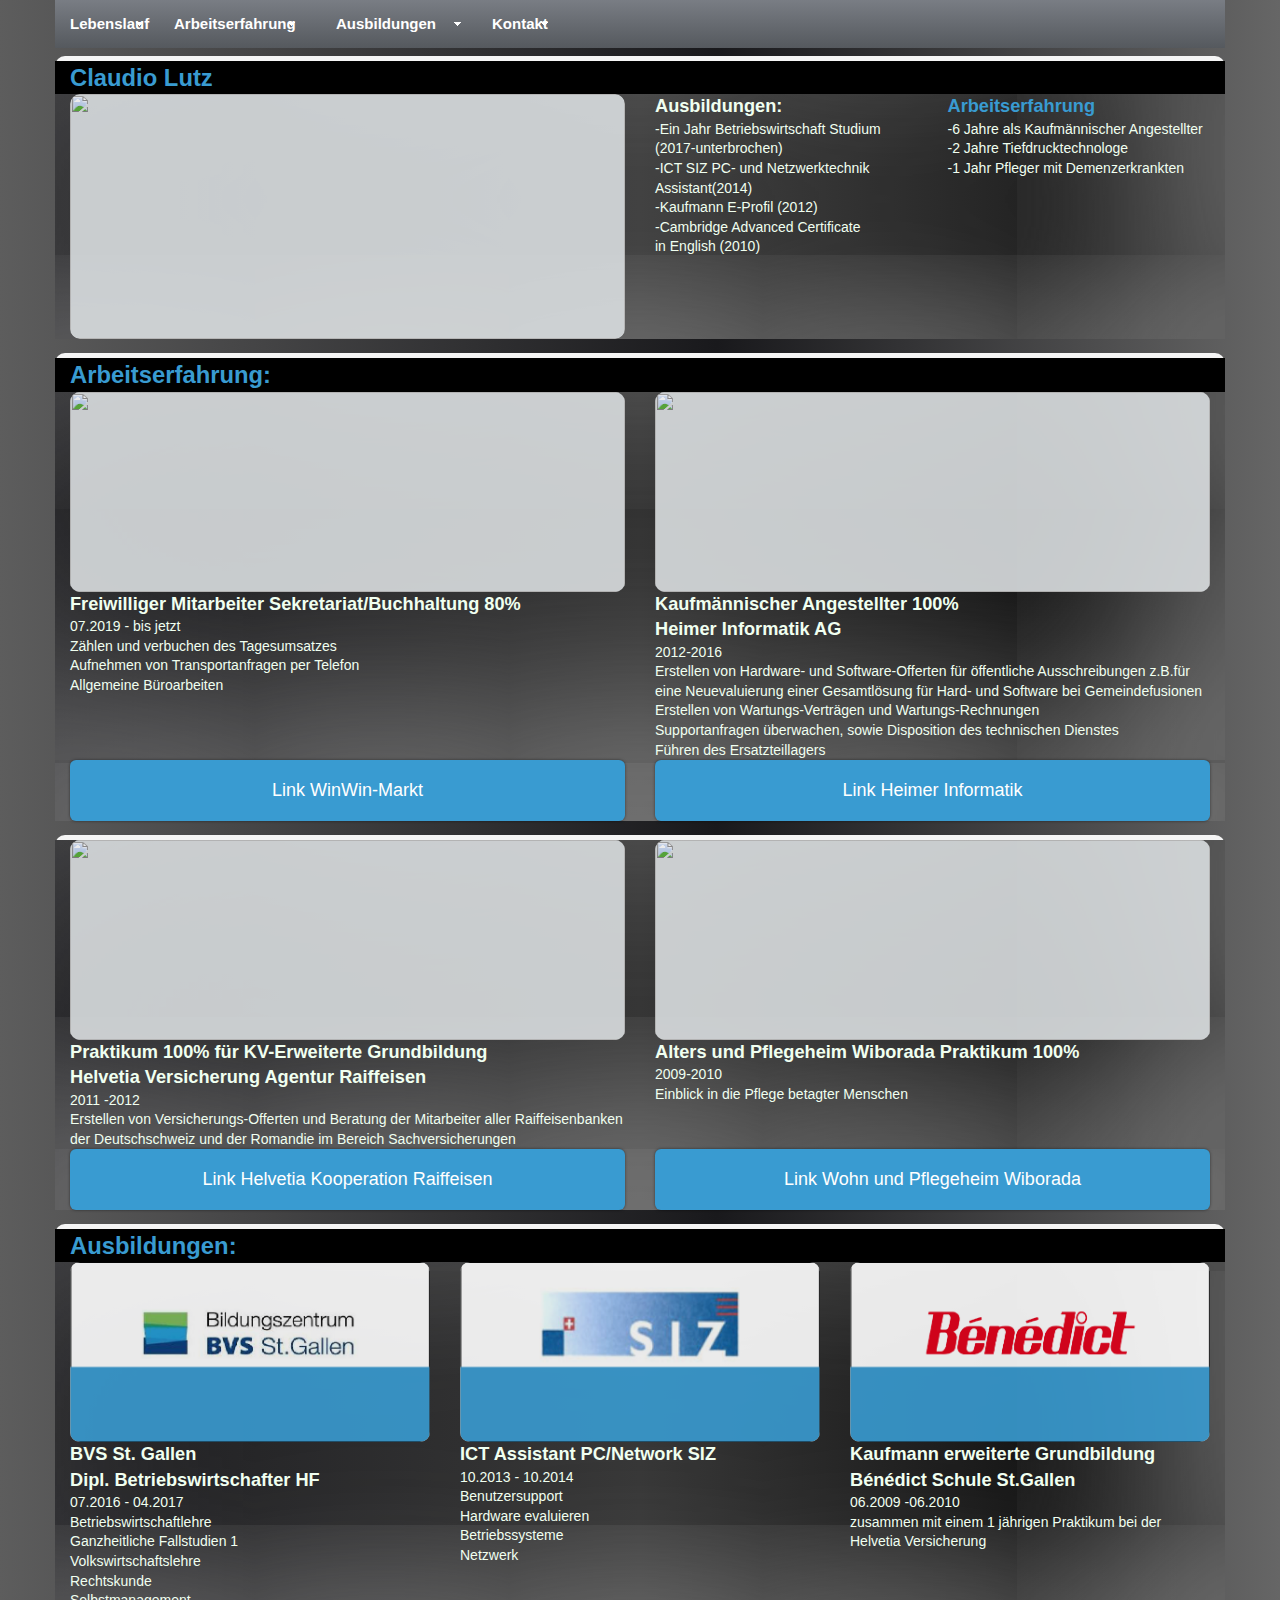
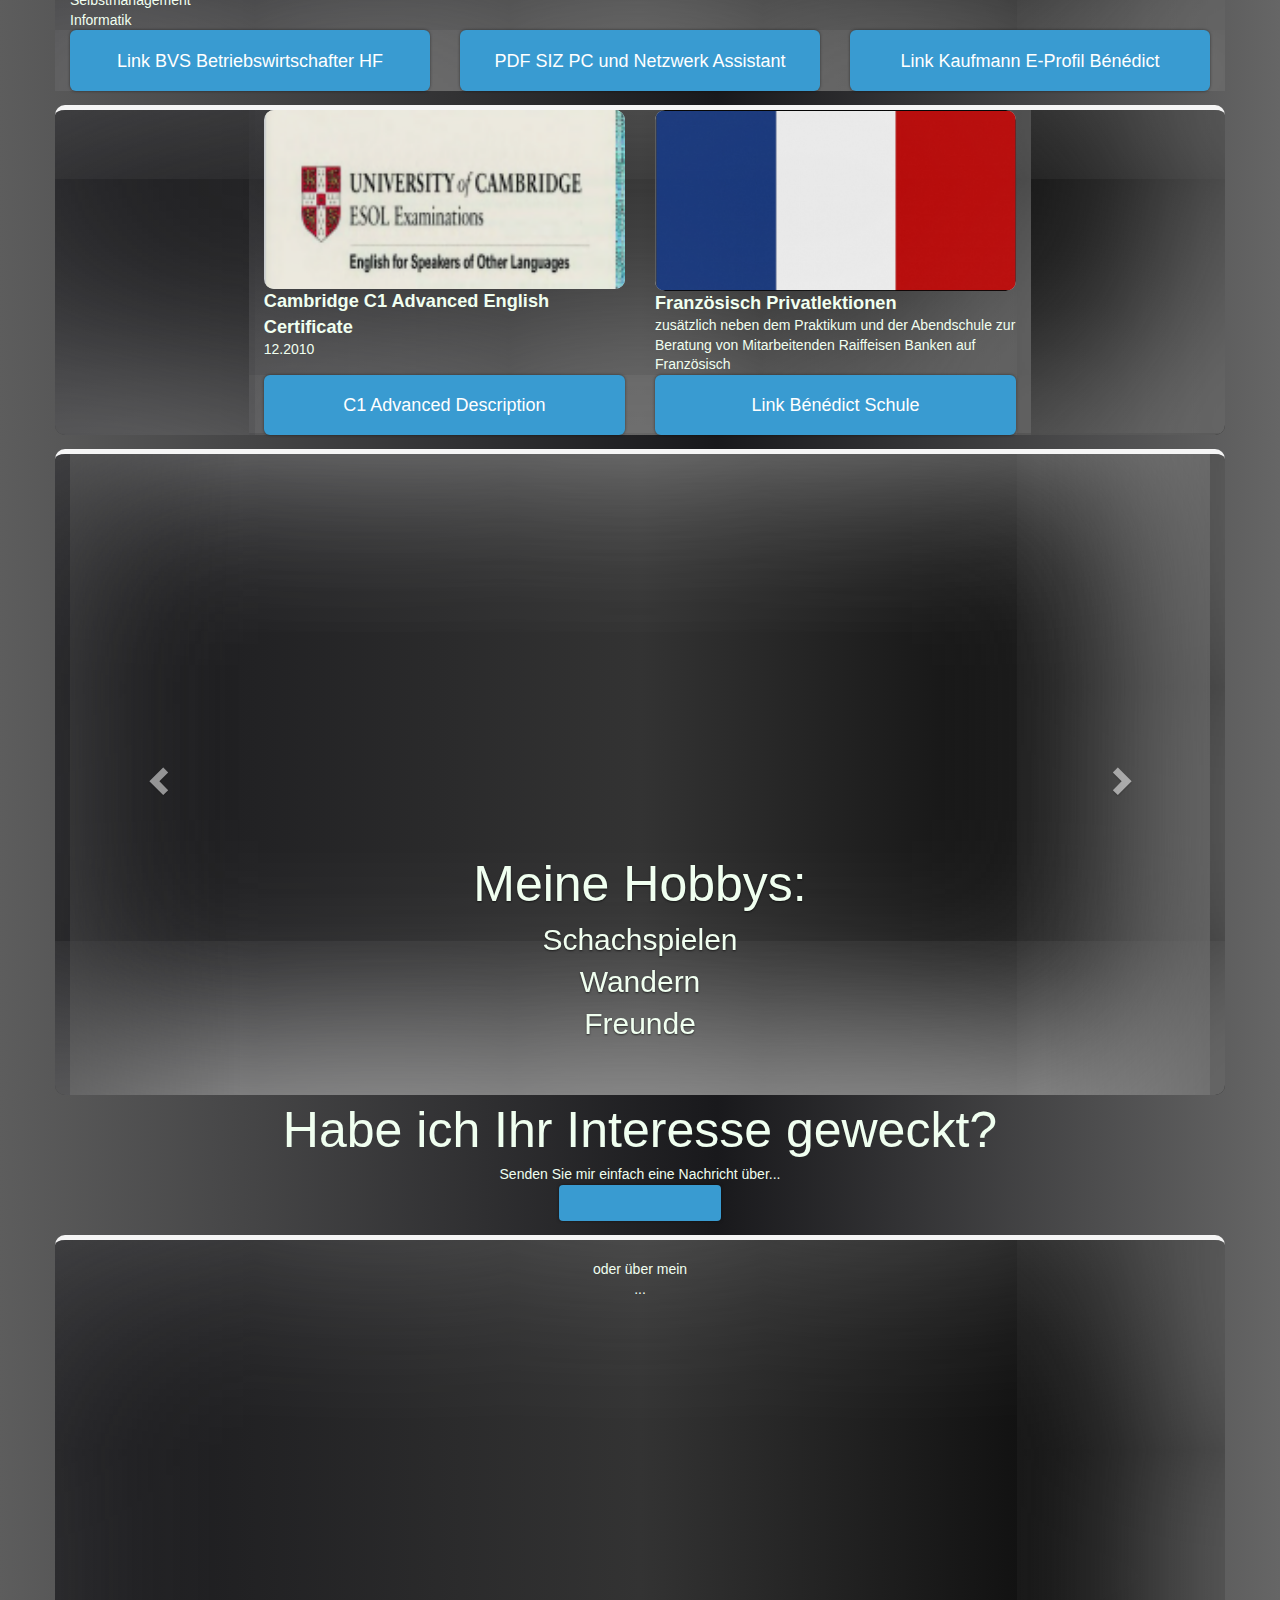
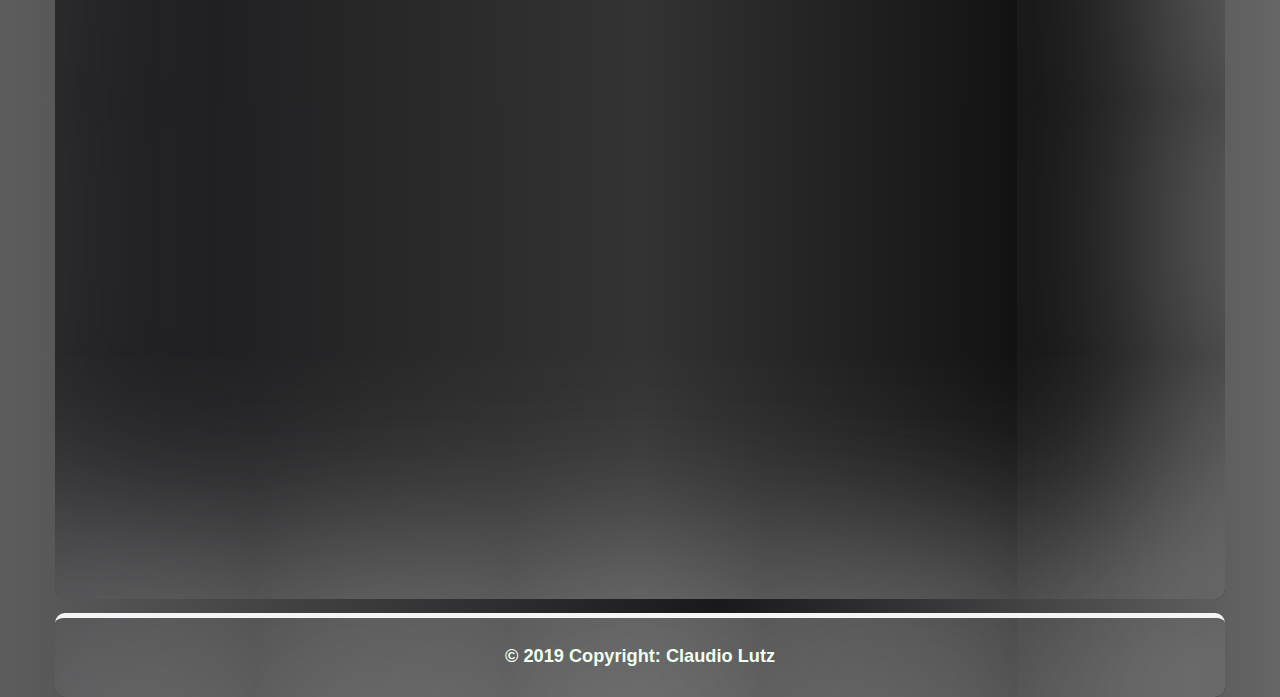
==== commit b5ef2517: "Arbeitszeugnisse und Schulzeugnisse an korekter Stelle" ====
--- a/index.html
+++ b/index.html
@@ -9,331 +9,373 @@
     <script src="https://maxcdn.bootstrapcdn.com/bootstrap/3.4.0/js/bootstrap.min.js"></script>
     <link rel="stylesheet" href="reset.css">
     <link rel="stylesheet" href="style.css">
+    <script src="https://kit.fontawesome.com/009d5534f8.js" crossorigin="anonymous"></script>
 </head>
 
 <link rel="stylesheet" href="mbcsmbf8i3.css" type="text/css" />
 
 
-<div id="mbf8i3ebul_wrapper"style="max-width: 1170px; margin:0 auto;">
-  <ul id="mbf8i3ebul_table" class="mbf8i3ebul_menulist css_menu">
-  <li><div class="buttonbg gradient_button gradient34" style="width: 103px;"><div class="arrow"><a>Lebenslauf</a></div></div>
-    <ul>
-    <li class="first_item"><a href="https://drive.google.com/file/d/1EOUzzyTcTOX4zUI0JGma9juxjdTN3bqh/view?usp=sharing">PDF von meinem Lebenslauf</a></li>
-    <li class="separator"><div></div></li>
-    <li class="last_item"><a href="#carousel">Meine Hobbys und Stärken</a></li>
-    </ul></li>
-  <li><div class="buttonbg gradient_button gradient34" style="width: 151px;"><div class="arrow"><a>Arbeitserfahrung</a></div></div>
-    <ul>
-    <li class="first_item"><a href="https://drive.google.com/file/d/1dplhn9CHmOVmaIfhoS6CxRN-aJ7lp61Y/view?usp=sharing">PDF alle Arbeitszeugnisse</a></li>
-    <li class="separator"><div></div></li>
-    <li><a href="#meilensteine">WinWin-Markt</a></li>    
-    <li class="separator"><div></div></li>
-    <li><a href="#heimer">Heimer Informatik</a></li>
-    <li class="separator"><div></div></li>
-    <li><a href="#helvetia">Helvetia Versicherung</a></li>
-    <li class="separator"><div></div></li>
-    <li class="last_item"><a href="#wiborada">Pflegeheim Wiborada</a></li>    
-    </ul></li>
-  <li><div class="buttonbg gradient_button gradient34"><div class="arrow"><a>Ausbildungen<br /></a></div></div>
-    <ul>
-    <li class="first_item"><a href="https://drive.google.com/file/d/1nZCABqWOiwngLhMGTNJOEhnnEgOy1O0U/view?usp=sharing">PDF alle Schulzeugnisse</a></li>
-    <li class="separator"><div></div></li>
-    <li><a href="#bvs">Betriebswirtschaft HF 2016-2017</a></li>
-    <li class="separator"><div></div></li>
-    <li><a href="#siz">ICT Assistant PC/Network SIZ</a></li>
-    <li class="separator"><div></div></li>
-    <li><a href="#kv">Kaufmann erweiterte Grundbildung</a></li>
-    <li class="separator"><div></div></li>
-    <li class="last_item"><a href="#cambridge">Cambridge C1 Advanced English</a></li>    
-    </ul></li>
-  <li><div class="buttonbg gradient_button gradient34" style="width: 86px;"><div class="arrow"><a>Kontakt</a></div></div>
-    <ul>
-    <li class="first_item"><a href="#kontaktform">Kontaktformular</a></li>
-    <li class="separator"><div></div></li>
-    <li class="last_item"><a href="mailto:claudio.lutz.cv@gmail.com">EMail-Adresse</a></li>
-    </ul></li>
-  </ul>
+<div id="mbf8i3ebul_wrapper" style="max-width: 1170px; margin:0 auto;">
+    <ul id="mbf8i3ebul_table" class="mbf8i3ebul_menulist css_menu">
+        <li>
+            <div class="buttonbg gradient_button gradient34" style="width: 103px;">
+                <div class="arrow"><a>Lebenslauf</a></div>
+            </div>
+            <ul>
+                <li class="first_item"><a
+                        href="https://drive.google.com/file/d/1EOUzzyTcTOX4zUI0JGma9juxjdTN3bqh/view?usp=sharing">PDF
+                        von meinem Lebenslauf</a></li>
+                <li class="separator">
+                    <div></div>
+                </li>
+                <li class="last_item"><a href="#carousel">Meine Hobbys und Stärken</a></li>
+            </ul>
+        </li>
+        <li>
+            <div class="buttonbg gradient_button gradient34" style="width: 151px;">
+                <div class="arrow"><a>Arbeitserfahrung</a></div>
+            </div>
+            <ul>
+                <li class="first_item"><a
+                        href="https://drive.google.com/file/d/1nZCABqWOiwngLhMGTNJOEhnnEgOy1O0U/view?usp=sharing">PDF
+                        alle Arbeitszeugnisse</a></li>
+                <li class="separator">
+                    <div></div>
+                </li>
+                <li><a href="#meilensteine">WinWin-Markt</a></li>
+                <li class="separator">
+                    <div></div>
+                </li>
+                <li><a href="#heimer">Heimer Informatik</a></li>
+                <li class="separator">
+                    <div></div>
+                </li>
+                <li><a href="#helvetia">Helvetia Versicherung</a></li>
+                <li class="separator">
+                    <div></div>
+                </li>
+                <li class="last_item"><a href="#wiborada">Pflegeheim Wiborada</a></li>
+            </ul>
+        </li>
+        <li>
+            <div class="buttonbg gradient_button gradient34">
+                <div class="arrow"><a>Ausbildungen<br /></a></div>
+            </div>
+            <ul>
+                <li class="first_item"><a
+                        href="https://drive.google.com/file/d/1dplhn9CHmOVmaIfhoS6CxRN-aJ7lp61Y/view?usp=sharing">PDF
+                        alle Schulzeugnisse</a></li>
+                <li class="separator">
+                    <div></div>
+                </li>
+                <li><a href="#bvs">Betriebswirtschaft HF 2016-2017</a></li>
+                <li class="separator">
+                    <div></div>
+                </li>
+                <li><a href="#siz">ICT Assistant PC/Network SIZ</a></li>
+                <li class="separator">
+                    <div></div>
+                </li>
+                <li><a href="#kv">Kaufmann erweiterte Grundbildung</a></li>
+                <li class="separator">
+                    <div></div>
+                </li>
+                <li class="last_item"><a href="#cambridge">Cambridge C1 Advanced English</a></li>
+            </ul>
+        </li>
+        <li>
+            <div class="buttonbg gradient_button gradient34" style="width: 86px;">
+                <div class="arrow"><a>Kontakt</a></div>
+            </div>
+            <ul>
+                <li class="first_item"><a href="#kontaktform">Kontaktformular</a></li>
+                <li class="separator">
+                    <div></div>
+                </li>
+                <li class="last_item"><a href="mailto:claudio.lutz.cv@gmail.com">EMail-Adresse</a></li>
+            </ul>
+        </li>
+    </ul>
 </div>
 <!-- Menus will work without this javascript file. It is used only for extra
      effects, improved usability, compatibility with very old web browsers
      and support for touch screen devices. -->
-<script type="text/javascript" src="mbjsmbf8i3.js"></script><!DOCTYPE html>
-
-     <div id="particles-js">
-        <div id="login">
-        </div>
-        <script src="https://cdn.jsdelivr.net/particles.js/2.0.0/particles.min.js"></script>
-        <script>
-            particlesJS.load('particles-js', 'particles.json', function () {
-                console.log('particles.json loaded...');
-            });
-        </script>
-<div id="über-mich">
-    <div class="container featured-project">
+<script type="text/javascript" src="mbjsmbf8i3.js"></script>
+<!DOCTYPE html>
+
+<div id="particles-js">
+    <div id="login">
+    </div>
+    <script src="https://cdn.jsdelivr.net/particles.js/2.0.0/particles.min.js"></script>
+    <script>
+        particlesJS.load('particles-js', 'particles.json', function () {
+            console.log('particles.json loaded...');
+        });
+    </script>
+    <div id="über-mich">
+        <div class="container featured-project">
+            <div class="row">
+                <h2 class="col-xs-12">Claudio Lutz</h2>
+            </div>
+            <div class="row">
+                <div class="col-xm-10 col-md-6">
+                    <div class="image-container" id="image-top">
+                        <a><img src="images\claudio2x.png"></a>
+                    </div>
+                </div>
+                <div class="col-xm-10 col-md-3">
+                    <h3>Ausbildungen:</h3>
+                    <p>-Ein Jahr Betriebswirtschaft Studium (2017-unterbrochen)</p>
+                    <p>-ICT SIZ PC- und Netzwerktechnik Assistant(2014)</p>
+                    <p>-Kaufmann E-Profil (2012)</p>
+                    <p>-Cambridge Advanced Certificate<br>in English (2010)</p>
+
+                </div>
+                <div class="col-xm-6 col-md-3 categories">
+                    <h3>Arbeitserfahrung</h3>
+                    <p>-6 Jahre als Kaufmännischer Angestellter</p>
+                    <p>-2 Jahre Tiefdrucktechnologe</p>
+                    <p>-1 Jahr Pfleger mit Demenzerkrankten</p>
+
+                </div>
+            </div>
+        </div>
+        <!-- Projects -->
+        <div id="meilensteine" id="winwin">
+            <div class="container">
+                <div class="row">
+                    <h2 class="col-xs-12">Arbeitserfahrung:</h2>
+                </div>
+                <div class="row">
+                    <div class="col-xs-12 col-sm-6 ">
+                        <div class="image-container">
+                            <a><img src="images\WinWin2019.png"></a>
+                        </div>
+                        <h3>Freiwilliger Mitarbeiter Sekretariat/Buchhaltung 80%</h3>
+                        <p>07.2019 - bis jetzt</p>
+                        <p>Zählen und verbuchen des Tagesumsatzes</p>
+                        <p>Aufnehmen von Transportanfragen per Telefon</p>
+                        <p>Allgemeine Büroarbeiten</p>
+                        </ul>
+                    </div>
+                    <div class="col-xs-12 col-sm-6">
+                        <div class="image-container" id="heimer">
+                            <a><img src="images\Heimer2019.png"></a>
+                        </div>
+                        <h3>Kaufmännischer Angestellter 100%</h3>
+                        <h3>Heimer Informatik AG</h3>
+                        <p>2012-2016</p>
+                        <p>Erstellen von Hardware- und Software-Offerten für öffentliche Ausschreibungen z.B.für eine
+                            Neuevaluierung einer Gesamtlösung für Hard- und Software bei Gemeindefusionen</p>
+                        <p>Erstellen von Wartungs-Verträgen und Wartungs-Rechnungen </p>
+                        <p>Supportanfragen überwachen, sowie Disposition des technischen Dienstes</p>
+                        <p>Führen des Ersatzteillagers</p>
+                    </div>
+                </div>
+                <div class="row">
+                    <div class="col-xs-12 col-sm-6 project">
+                        <a href="https://www.tosam.ch/angebote/secondhand/winwin-markt/"
+                            class="btn btn-primary btn-lg">Link WinWin-Markt</a>
+                    </div>
+                    <div class="col-xs-12 col-sm-6 project">
+                        <a href="https://www.heimer.ch/" class="btn btn-primary btn-lg">Link Heimer Informatik</a>
+
+                    </div>
+
+                </div>
+            </div>
+            <div class="container">
+                <div class="row">
+                    <div class="col-xs-12 col-sm-6 ">
+                        <div class="image-container" id="helvetia">
+                            <a><img src="images\Helvetia2019.png"></a>
+                        </div>
+                        <h3>Praktikum 100% für KV-Erweiterte Grundbildung</h3>
+                        <h3>Helvetia Versicherung Agentur Raiffeisen</h3>
+                        <p>2011 -2012</p>
+                        <p>Erstellen von Versicherungs-Offerten und Beratung der Mitarbeiter aller Raiffeisenbanken
+                            der Deutschschweiz und der Romandie im Bereich Sachversicherungen</p>
+                    </div>
+                    <div class="col-xs-12 col-sm-6 ">
+                        <div class="image-container" id="wiborada">
+                            <a><img src="images\Wibo2019.png"></a>
+                        </div>
+                        <h3>Alters und Pflegeheim Wiborada Praktikum 100%</h3>
+                        <p>2009-2010</p>
+                        <p>Einblick in die Pflege betagter Menschen</p>
+                    </div>
+                </div>
+                <div class="row">
+                    <div class="col-xs-12 col-sm-6 project">
+                        <a href="https://www.helvetia.com/ch/web/de/ueber-uns/ueber-helvetia/portrait/kooperationspartner/raiffeisen.html"
+                            class="btn btn-primary btn-lg">Link Helvetia Kooperation Raiffeisen</a>
+                    </div>
+                    <div class="col-xs-12 col-sm-6 project">
+                        <a href="http://www.wiborada.ch/" class="btn btn-primary btn-lg">Link Wohn und Pflegeheim
+                            Wiborada</a>
+                    </div>
+                </div>
+            </div>
+        </div>
+    </div>
+
+    <div class="container" id="ausbildung">
         <div class="row">
-            <h2 class="col-xs-12">Claudio Lutz</h2>
+            <h2 class="col-xs-12">Ausbildungen:</h2>
         </div>
         <div class="row">
-            <div class="col-xm-10 col-md-6">
-                <div class="image-container" id="image-top">
-                    <a><img src="images\claudio.jpg"></a>
-                </div>
-            </div>
-            <div class="col-xm-10 col-md-3">
-                <h3>Ausbildungen:</h3>
-                <p>-Ein Jahr Betriebswirtschaft Studium (2017-unterbrochen)</p>
-                <p>-ICT SIZ PC- und Netzwerktechnik Assistant(2014)</p>
-                <p>-Kaufmann E-Profil (2012)</p>
-                <p>-Cambridge Advanced Certificate<br>in English (2010)</p>
-                
-            </div>
-            <div class="col-xm-6 col-md-3 categories">
-                <h3>Arbeitserfahrung</h3>
-                <p>-6 Jahre als Kaufmännischer Angestellter</p>
-                <p>-2 Jahre Tiefdrucktechnologe</p>
-                <p>-1 Jahr Pfleger mit Demenzerkrankten</p>
-
-            </div>
-        </div>
-    </div>
-    <!-- Projects -->
-    <div id="meilensteine" id="winwin">
-        <div class="container">
-            <div class="row">
-                <h2 class="col-xs-12">Arbeitserfahrung:</h2>
-            </div>
-            <div class="row">
-                <div class="col-xs-12 col-sm-6 ">
-                    <div class="image-container">
-                        <a><img src="images\win neu.png"></a>
-                    </div>
-                    <h3>Freiwilliger Mitarbeiter Sekretariat/Buchhaltung 80%</h3>
-                    <p>07.2019 - bis jetzt</p>
-                    <p>Zählen und verbuchen des Tagesumsatzes</p>
-                    <p>Aufnehmen von Transportanfragen per Telefon</p>
-                    <p>Allgemeine Büroarbeiten</p>
-                    </ul>
-                </div>
-                <div class="col-xs-12 col-sm-6">
-                    <div class="image-container" id="heimer">
-                        <a><img src="images\Heimer neu.png"></a>
-                    </div>
-                    <h3>Kaufmännischer Angestellter 100%</h3>
-                    <h3>Heimer Informatik AG</h3>
-                    <p>2012-2016</p>
-                    <p>Erstellen von Hardware- und Software-Offerten für öffentliche Ausschreibungen z.B.für eine
-                        Neuevaluierung einer Gesamtlösung für Hard- und Software bei Gemeindefusionen</p>
-                    <p>Erstellen von Wartungs-Verträgen und Wartungs-Rechnungen </p>
-                    <p>Supportanfragen überwachen, sowie Disposition des technischen Dienstes</p>
-                    <p>Führen des Ersatzteillagers</p>
-                </div>
-            </div>
+            <div class="col-xs-12 col-sm-4">
+                <div class="image-container" id="bvs">
+                    <a><img src="images\bvs.png"></a>
+                </div>
+                <h3>BVS St. Gallen</h3>
+                <h3>Dipl. Betriebswirtschafter HF</h3>
+                <p>07.2016 - 04.2017</p>
+                <p>Betriebswirtschaftlehre</p>
+                <p>Ganzheitliche Fallstudien 1</p>
+                <p>Volkswirtschaftslehre</p>
+                <p>Rechtskunde</p>
+                <p>Selbstmanagement</p>
+                <p>Informatik</p>
+            </div>
+            <div class="col-xs-12 col-sm-4">
+                <div class="image-container" id="siz">
+                    <a><img src="images\siz.PNG"></a>
+                </div>
+                <h3>ICT Assistant PC/Network SIZ</h3>
+                <p>10.2013 - 10.2014</p>
+                <p>Benutzersupport</p>
+                <p>Hardware evaluieren</p>
+                <p>Betriebssysteme</p>
+                <p>Netzwerk</p>
+            </div>
+            <div class="col-xs-12 col-sm-4">
+                <div class="image-container" id="kv">
+                    <a><img src="images\Bene neu.png"></a>
+                </div>
+                <h3>Kaufmann erweiterte Grundbildung</h3>
+                <h3>Bénédict Schule St.Gallen</h3>
+                <p>06.2009 -06.2010</p>
+                <p>zusammen mit einem 1 jährigen Praktikum bei der Helvetia Versicherung</p>
+            </div>
+        </div>
+        <div class="row">
+            <div class="col-xs-12 col-sm-4 project">
+                <a href="http://www.bvs.ch/kader/richtung-betriebswirtschaft/dipl-betriebswirtschafterin-hf"
+                    class="btn btn-primary btn-lg">Link BVS Betriebswirtschafter HF</a>
+            </div>
+            <div class="col-xs-12 col-sm-4 project">
+                <a href="https://drive.google.com/file/d/1iQtEQhxfFB9DbR-WM4J-4SJ01G8xbRli/view?usp=sharing"
+                    class="btn btn-primary btn-lg">PDF SIZ PC und Netzwerk Assistant</a>
+            </div>
+            <div class="col-xs-12 col-sm-4 project">
+                <a href="https://www.benedict.ch/kv-ausbildung-efz/st-gallen/kurs/kv-kaufmann-kauffrau-in-st-gallen-mit-eidg-faehigkeitszeugnis-efz-e-profil-erweiterte-grundausbildung-kv-abschluss/"
+                    class="btn btn-primary btn-lg">Link Kaufmann E-Profil Bénédict</a>
+            </div>
+
+        </div>
+    </div>
+    <div class="container">
+        <div id="sprachen">
             <div class="row">
                 <div class="col-xs-12 col-sm-6 project">
-                    <a href="https://www.tosam.ch/angebote/secondhand/winwin-markt/"
-                        class="btn btn-primary btn-lg">Link WinWin-Markt</a>
+                    <div class="image-container" id="cambridge">
+                        <a><img src="images\Cambridge neue.png"></a>
+                    </div>
+                    <h3>Cambridge C1 Advanced English Certificate</h3>
+                    <p>12.2010</p>
                 </div>
                 <div class="col-xs-12 col-sm-6 project">
-                    <a href="https://www.heimer.ch/"
-                        class="btn btn-primary btn-lg">Link Heimer Informatik</a>
-
-                </div>
-
-            </div>
-        </div>
-        <div class="container">
-            <div class="row">
-                <div class="col-xs-12 col-sm-6 ">
-                    <div class="image-container" id="helvetia">
-                        <a><img src="images\helvetia.png"></a>
-                    </div>
-                    <h3>Praktikum 100% für KV-Erweiterte Grundbildung</h3>
-                    <h3>Helvetia Versicherung Agentur Raiffeisen</h3>
-                    <p>2011 -2012</p>
-                    <p>Erstellen von Versicherungs-Offerten und Beratung der Mitarbeiter aller Raiffeisenbanken
-                        der Deutschschweiz und der Romandie im Bereich Sachversicherungen</p>
-                </div>
-                <div class="col-xs-12 col-sm-6 ">
-                    <div class="image-container" id="wiborada">
-                        <a><img src="images\Wibo neu.png"></a>
-                    </div>
-                    <h3>Alters und Pflegeheim Wiborada Praktikum 100%</h3>
-                    <p>2009-2010</p>
-                    <p>Einblick in die Pflege betagter Menschen</p>
+                    <div class="image-container">
+                        <a><img src="images\fankreich.jpg"></a>
+                    </div>
+                    <h3>Französisch Privatlektionen</h3>
+                    <p>zusätzlich neben dem Praktikum und der Abendschule zur Beratung von Mitarbeitenden Raiffeisen
+                        Banken auf Französisch</p>
                 </div>
             </div>
             <div class="row">
                 <div class="col-xs-12 col-sm-6 project">
-                    <a href="https://www.helvetia.com/ch/web/de/ueber-uns/ueber-helvetia/portrait/kooperationspartner/raiffeisen.html"
-                        class="btn btn-primary btn-lg">Link Helvetia Kooperation Raiffeisen</a>
+                    <a href="https://www.cambridgeenglish.org/exams-and-tests/advanced/"
+                        class="btn btn-primary btn-lg">C1 Advanced Description</a>
                 </div>
                 <div class="col-xs-12 col-sm-6 project">
-                    <a href="http://www.wiborada.ch/"
-                        class="btn btn-primary btn-lg">Link Wohn und Pflegeheim Wiborada</a>
-                </div>
-            </div>
-        </div>
-    </div>
-</div>
-
-<div class="container" id="ausbildung">
-    <div class="row">
-        <h2 class="col-xs-12">Ausbildungen:</h2>
-    </div>
-    <div class="row">
-        <div class="col-xs-12 col-sm-4">
-            <div class="image-container" id="bvs">
-                <a><img src="images\bvs.png"></a>
-            </div>
-            <h3>BVS St. Gallen</h3>
-            <h3>Dipl. Betriebswirtschafter HF</h3>
-            <p>07.2016 - 04.2017</p>
-            <p>Betriebswirtschaftlehre</p>
-            <p>Ganzheitliche Fallstudien 1</p>
-            <p>Volkswirtschaftslehre</p>
-            <p>Rechtskunde</p>
-            <p>Selbstmanagement</p>
-            <p>Informatik</p>
-        </div>
-        <div class="col-xs-12 col-sm-4">
-            <div class="image-container" id="siz">
-                <a><img src="images\siz.PNG"></a>
-            </div>
-            <h3>ICT Assistant PC/Network SIZ</h3>
-            <p>10.2013 - 10.2014</p>
-            <p>Benutzersupport</p>
-            <p>Hardware evaluieren</p>
-            <p>Betriebssysteme</p>
-            <p>Netzwerk</p>
-        </div>
-        <div class="col-xs-12 col-sm-4">
-            <div class="image-container" id="kv">
-                <a><img src="images\Bene neu.png"></a>
-            </div>
-            <h3>Kaufmann erweiterte Grundbildung</h3>
-            <h3>Bénédict Schule St.Gallen</h3>
-            <p>06.2009 -06.2010</p>
-            <p>zusammen mit einem 1 jährigen Praktikum bei der Helvetia Versicherung</p>
-        </div>
-    </div>
-    <div class="row">
-        <div class="col-xs-12 col-sm-4 project">
-            <a href="http://www.bvs.ch/kader/richtung-betriebswirtschaft/dipl-betriebswirtschafterin-hf"
-                class="btn btn-primary btn-lg">Link BVS Betriebswirtschafter HF</a>
-        </div>
-        <div class="col-xs-12 col-sm-4 project">
-            <a href="https://drive.google.com/file/d/1iQtEQhxfFB9DbR-WM4J-4SJ01G8xbRli/view?usp=sharing"
-                class="btn btn-primary btn-lg">PDF SIZ PC und Netzwerk Assistant</a>
-        </div>
-        <div class="col-xs-12 col-sm-4 project">
-            <a href="https://www.benedict.ch/kv-ausbildung-efz/st-gallen/kurs/kv-kaufmann-kauffrau-in-st-gallen-mit-eidg-faehigkeitszeugnis-efz-e-profil-erweiterte-grundausbildung-kv-abschluss/"
-                class="btn btn-primary btn-lg">Link Kaufmann E-Profil Bénédict</a>
-        </div>
-
-    </div>
-</div>
-<div class="container">
-    <div id="sprachen">
-        <div class="row">
-            <div class="col-xs-12 col-sm-6 project">
-                <div class="image-container" id="cambridge">
-                    <a href="https://www.cambridgeenglish.org/de/exams-and-tests/advanced/"><img
-                            src="images\Cambridge neue.png"></a>
-                </div>
-                <h3>Cambridge C1 Advanced English Certificate</h3>
-                <p>12.2010</p>
-            </div>
-            <div class="col-xs-12 col-sm-6 project">
-                <div class="image-container">
-                    <a href="#"><img src="images\fankreich.jpg"></a>
-                </div>
-                <h3>Französisch Privatlektionen</h3>
-                <p>zusätzlich neben dem Praktikum und der Abendschule zur Beratung von Mitarbeitenden Raiffeisen
-                    Banken auf Französisch</p>
-            </div>
-        </div>
-        <div class="row">
-            <div class="col-xs-12 col-sm-6 project">
-                <a href="https://www.cambridgeenglish.org/exams-and-tests/advanced/"
-                    class="btn btn-primary btn-lg">C1 Advanced Description</a>
-            </div>
-            <div class="col-xs-12 col-sm-6 project">
-                <a href="https://www.benedict.ch/sprachschule/st.gallen/"
-                    class="btn btn-primary btn-lg">Link Bénédict Schule</a>
-            </div>
-        </div>
-    </div>
-</div>
-
-
-<div class="container" id="carousel">
-    <div id="myCarousel" class="carousel slide" data-ride="carousel">
-        <!-- Indicators -->
-
-
-        <!-- Wrapper for slides -->
-        <div class="carousel-inner">
-            <div class="item active">
-                <div class="iframe-container">
-                    <img src="//unsplash.it/705/705" alt="Chicago" style="width:100%;">
-                </div>
-                <div class="carousel-caption">
-                    <h1>Meine Hobbys:</h1>
-                    <p>Schachspielen</p>
-                    <p>Wandern</p>
-                    <p>Freunde</p>
-                </div>
-            </div>
-            <div class="item">
-                <img src="images\sky.jpg" alt="Chicago" style="width:100%;">
-                <div class="carousel-caption">
-                    <h1>Weitere Hobbys:</h1>
-                    <p>Programmieren</p>
-                    <p>Velofahren</p>
-                    <p>Kochen</p>
-                </div>
-            </div>
-            <div class="item">
-                <img src="images\desert.jpg" alt="New York" style="width:100%;">
-                <div class="carousel-caption">
-                    <h1>Meine Stärken:</h1>
-                    <p>Geduld</p>
-                    <p>Durchhaltewillen</p>
-                    <p>Logisches Denken</p>
-                </div>
-            </div>
-        </div>
-
-        <!-- Left and right controls -->
-        <a class="left carousel-control" href="#myCarousel" data-slide="prev">
-            <span class="glyphicon glyphicon-chevron-left"></span>
-            <span class="sr-only">Previous</span>
-        </a>
-        <a class="right carousel-control" href="#myCarousel" data-slide="next">
-            <span class="glyphicon glyphicon-chevron-right"></span>
-            <span class="sr-only">Next</span>
-        </a>
-    </div>
-</div>
-<!-- Featured Project -->
-
-<!-- Help -->
-<div class="outside-container">
-    <div class="container-fluid help" id="kontakt">
-        <h1>Habe ich Ihr Interesse geweckt?</h1>
-        <p>Senden Sie mir einfach eine Nachricht über...</p>
-        <a class="btn btn-primary btn-sml" id="email-button" href="mailto:claudio.lutz.cv@gmail.com">
-            <h3>Email</h3>
-        </a>
-        <div class="container">
-            <p><br>oder über mein<br>...</p>
-
-            <iframe id="kontaktform"
-                src="https://docs.google.com/forms/d/e/1FAIpQLSe3nLS5ZhQgdAI_JYY7Oydt84-TOxRo4mDka_fijX7vPsWQnA/viewform?embedded=true"
-                width="640" height="900" frameborder="0" marginheight="0" marginwidth="0">Wird geladen…</iframe>
-        </div>
-    </div>
-</div>
+                    <a href="https://www.benedict.ch/sprachschule/st.gallen/" class="btn btn-primary btn-lg">Link
+                        Bénédict Schule</a>
+                </div>
+            </div>
+        </div>
+    </div>
+
+
+    <div class="container" id="carousel">
+        <div id="myCarousel" class="carousel slide" data-ride="carousel">
+            <!-- Indicators -->
+
+
+            <!-- Wrapper for slides -->
+            <div class="carousel-inner">
+                <div class="item active">
+                    <div class="iframe-container">
+                        <img src="//unsplash.it/705/705" alt="Chicago" style="width:100%;">
+                    </div>
+                    <div class="carousel-caption">
+                        <h1>Meine Hobbys:</h1>
+                        <p>Schachspielen</p>
+                        <p>Wandern</p>
+                        <p>Freunde</p>
+                    </div>
+                </div>
+                <div class="item">
+                    <img src="images\sky.jpg" alt="Chicago" style="width:100%;">
+                    <div class="carousel-caption">
+                        <h1>Weitere Hobbys:</h1>
+                        <p>Programmieren</p>
+                        <p>Velofahren</p>
+                        <p>Kochen</p>
+                    </div>
+                </div>
+                <div class="item">
+                    <img src="images\desert.jpg" alt="New York" style="width:100%;">
+                    <div class="carousel-caption">
+                        <h1>Meine Stärken:</h1>
+                        <p>Geduld</p>
+                        <p>Durchhaltewillen</p>
+                        <p>Logisches Denken</p>
+                    </div>
+                </div>
+            </div>
+
+            <!-- Left and right controls -->
+            <a class="left carousel-control" href="#myCarousel" data-slide="prev">
+                <span class="glyphicon glyphicon-chevron-left"></span>
+                <span class="sr-only">Previous</span>
+            </a>
+            <a class="right carousel-control" href="#myCarousel" data-slide="next">
+                <span class="glyphicon glyphicon-chevron-right"></span>
+                <span class="sr-only">Next</span>
+            </a>
+        </div>
+    </div>
+    <!-- Featured Project -->
+
+    <!-- Help -->
+    <div class="outside-container">
+        <div class="container-fluid help" id="kontakt">
+            <h1>Habe ich Ihr Interesse geweckt?</h1>
+            <p>Senden Sie mir einfach eine Nachricht über...</p>
+            <a class="btn btn-primary btn-sml" id="email-button" href="mailto:claudio.lutz.cv@gmail.com">
+                <i class="fas fa-envelope fa-5x"></i>
+            </a>
+            <div class="container" id="vorkontakt">
+                <p><br>oder über mein<br>...</p>
+
+                <iframe id="kontaktform"
+                    src="https://docs.google.com/forms/d/e/1FAIpQLSe3nLS5ZhQgdAI_JYY7Oydt84-TOxRo4mDka_fijX7vPsWQnA/viewform?embedded=true"
+                    width="640" height="900" frameborder="0" marginheight="0" marginwidth="0">Wird geladen…</iframe>
+            </div>
+        </div>
+    </div>
 
 
 
@@ -345,7 +387,7 @@
             </div>
         </div>
     </footer>
-</body>
-<script src="main.js"></script>
-
-</html>
+    </body>
+    <script src="main.js"></script>
+
+</html>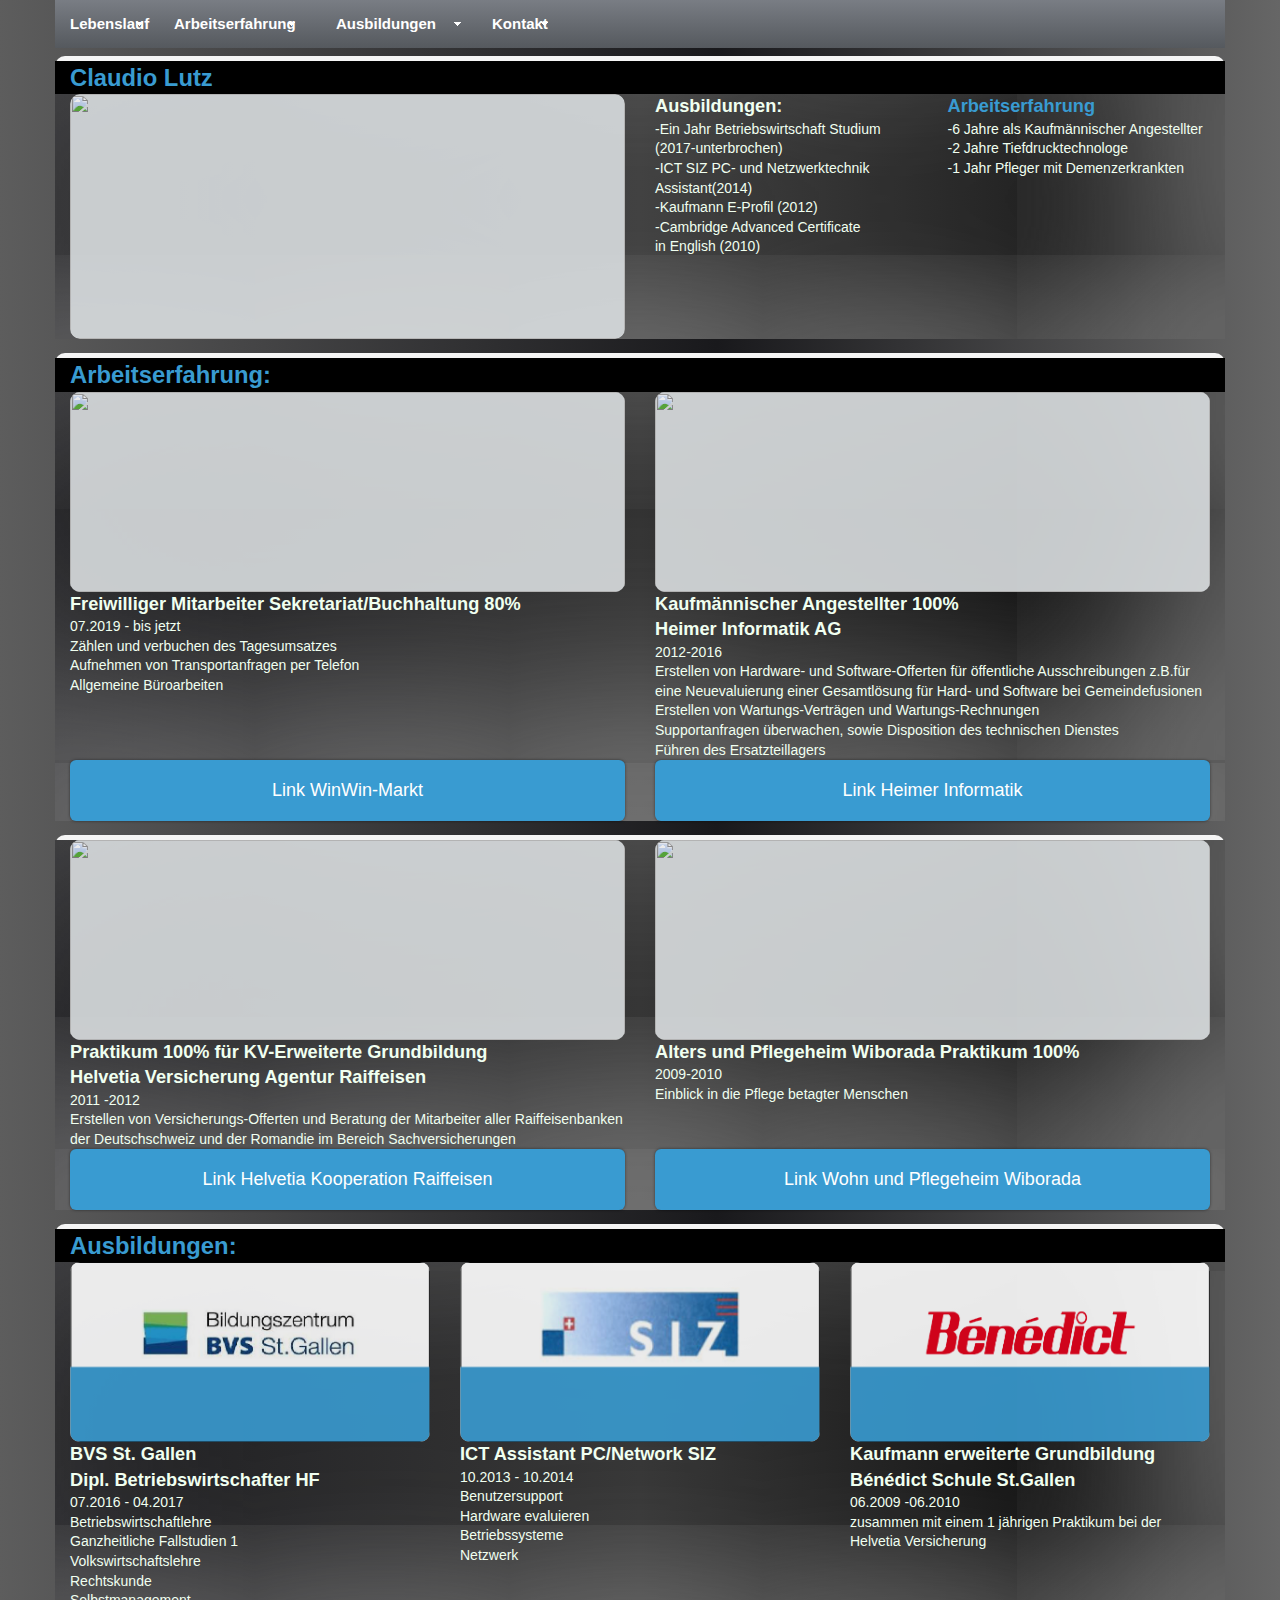
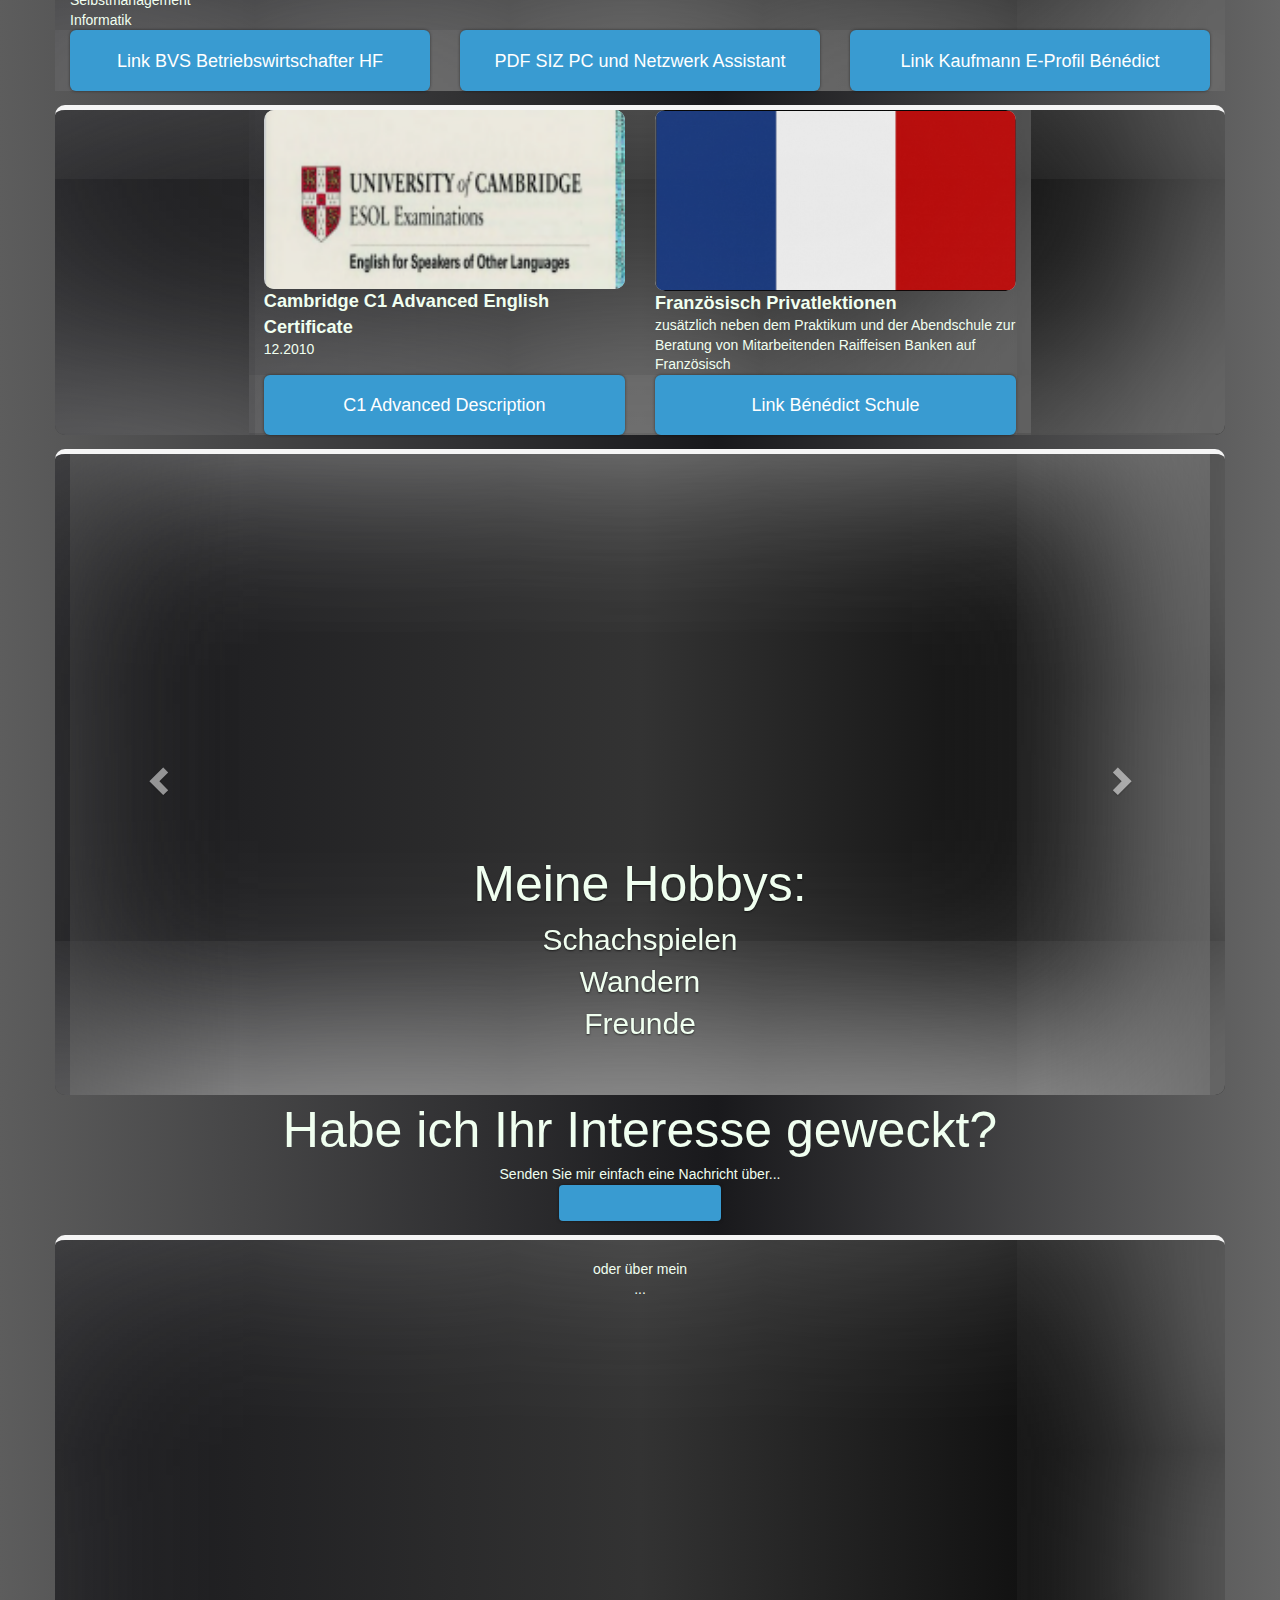
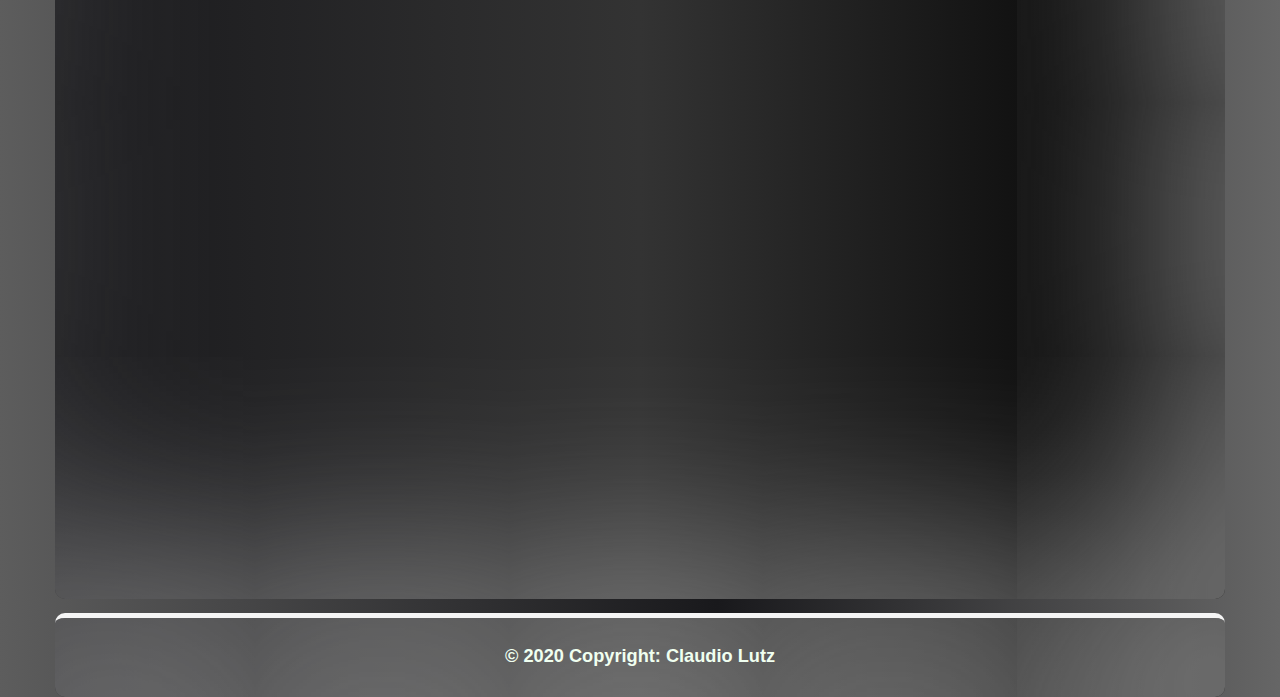
==== commit 530cfbae: "changed to 2020" ====
--- a/index.html
+++ b/index.html
@@ -383,7 +383,7 @@
     <footer>
         <div class="container">
             <div class="footer-copyright text-center py-3">
-                <h3><br>© 2019 Copyright: Claudio Lutz</h3>
+                <h3><br>© 2020 Copyright: Claudio Lutz</h3>
             </div>
         </div>
     </footer>
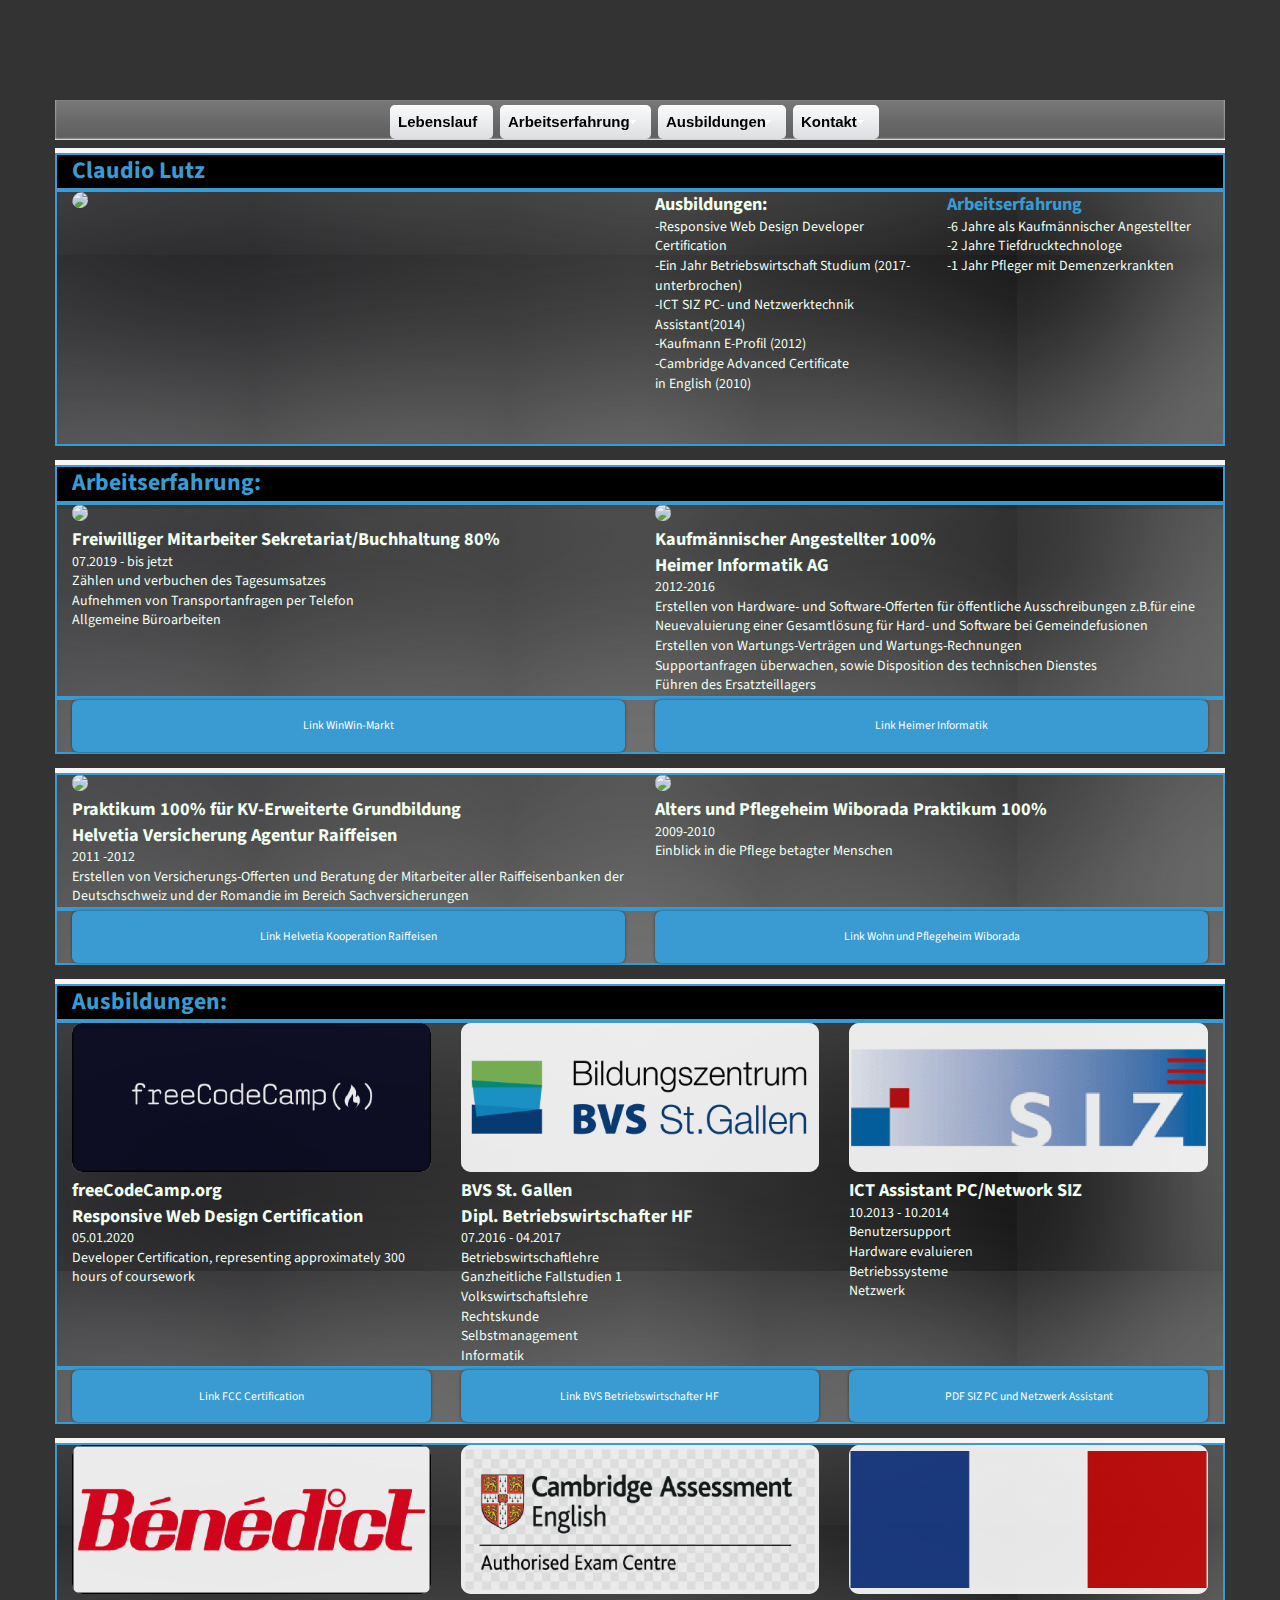
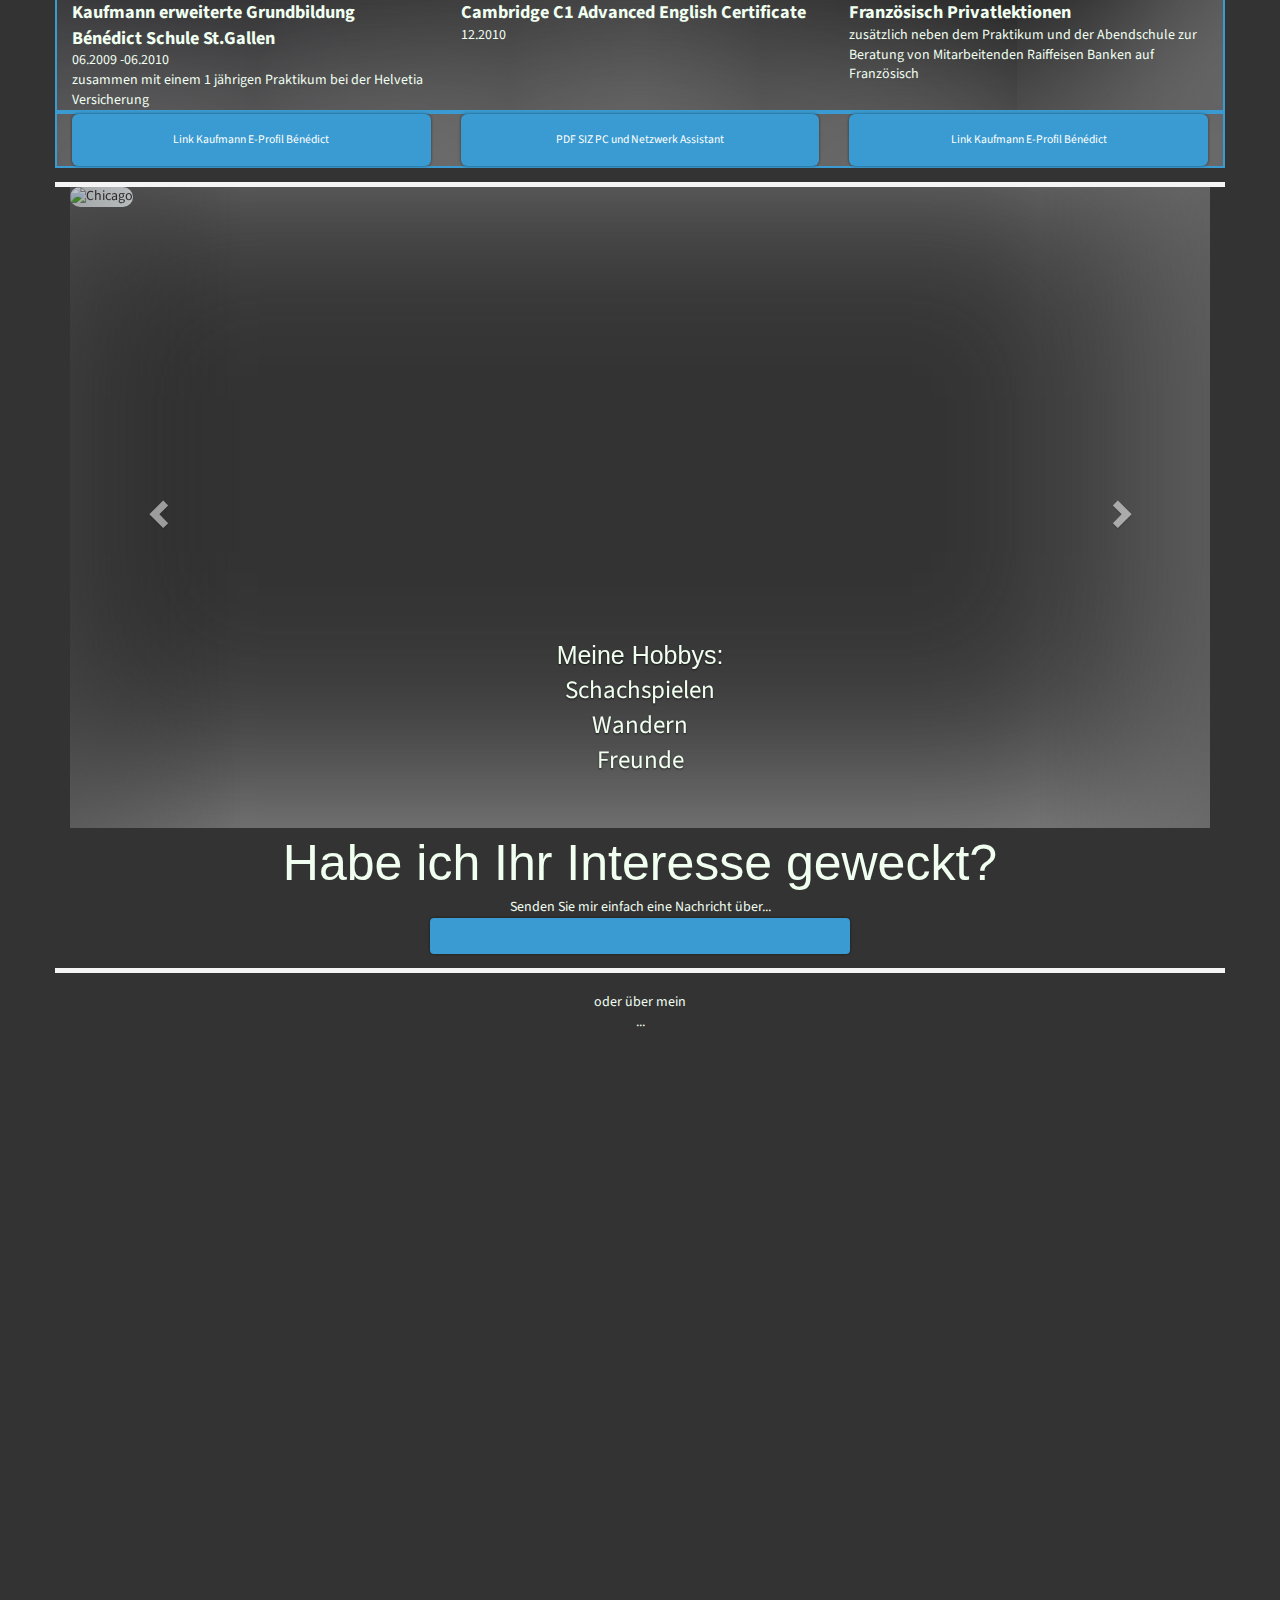
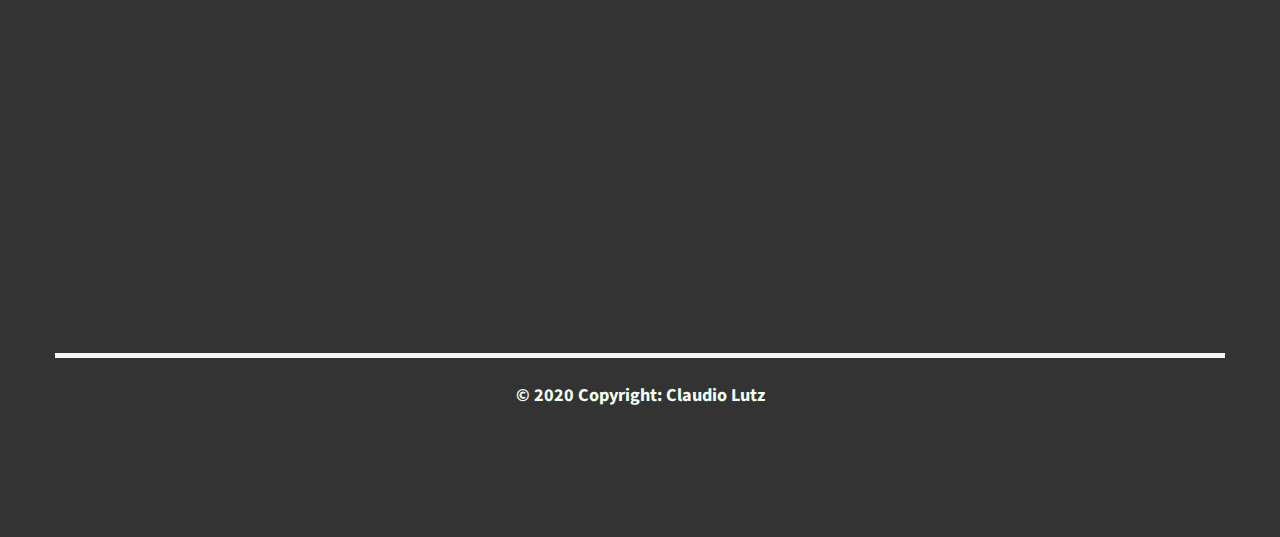
==== commit ff10f907: "neue Bilder reihen hintergrund" ====
--- a/index.html
+++ b/index.html
@@ -1,3 +1,4 @@
+<!DOCTYPE html>
 <html lang="en">
 
 <head>
@@ -10,12 +11,24 @@
     <link rel="stylesheet" href="reset.css">
     <link rel="stylesheet" href="style.css">
     <script src="https://kit.fontawesome.com/009d5534f8.js" crossorigin="anonymous"></script>
+    <link rel="stylesheet" href="mbcsmbf8i3.css" type="text/css" />
+    <link href="https://fonts.googleapis.com/css?family=Source+Sans+Pro&display=swap" rel="stylesheet">
+    
 </head>
 
-<link rel="stylesheet" href="mbcsmbf8i3.css" type="text/css" />
-
-
-<div id="mbf8i3ebul_wrapper" style="max-width: 1170px; margin:0 auto;">
+<div id="page-wrap">
+<header>
+
+    <div id="particles-js">
+
+        <script src="https://cdn.jsdelivr.net/particles.js/2.0.0/particles.min.js"></script>
+        <script>
+            particlesJS.load('particles-js', 'particles.json', function () {
+                console.log('particles.json loaded...');
+            });
+        </script>
+    </div>
+    <div id="mbf8i3ebul_wrapper" style="max-width: 1170px; margin:0 auto;">
     <ul id="mbf8i3ebul_table" class="mbf8i3ebul_menulist css_menu">
         <li>
             <div class="buttonbg gradient_button gradient34" style="width: 103px;">
@@ -97,21 +110,7 @@
         </li>
     </ul>
 </div>
-<!-- Menus will work without this javascript file. It is used only for extra
-     effects, improved usability, compatibility with very old web browsers
-     and support for touch screen devices. -->
-<script type="text/javascript" src="mbjsmbf8i3.js"></script>
-<!DOCTYPE html>
-
-<div id="particles-js">
-    <div id="login">
-    </div>
-    <script src="https://cdn.jsdelivr.net/particles.js/2.0.0/particles.min.js"></script>
-    <script>
-        particlesJS.load('particles-js', 'particles.json', function () {
-            console.log('particles.json loaded...');
-        });
-    </script>
+</header> 
     <div id="über-mich">
         <div class="container featured-project">
             <div class="row">
@@ -125,6 +124,7 @@
                 </div>
                 <div class="col-xm-10 col-md-3">
                     <h3>Ausbildungen:</h3>
+                    <p>-Responsive Web Design Developer Certification</p>
                     <p>-Ein Jahr Betriebswirtschaft Studium (2017-unterbrochen)</p>
                     <p>-ICT SIZ PC- und Netzwerktechnik Assistant(2014)</p>
                     <p>-Kaufmann E-Profil (2012)</p>
@@ -140,6 +140,7 @@
                 </div>
             </div>
         </div>
+
         <!-- Projects -->
         <div id="meilensteine" id="winwin">
             <div class="container">
@@ -226,7 +227,16 @@
         <div class="row">
             <div class="col-xs-12 col-sm-4">
                 <div class="image-container" id="bvs">
-                    <a><img src="images\bvs.png"></a>
+                    <a><img src="neue img\fcc.png"></a>
+                </div>
+                <h3>freeCodeCamp.org</h3>
+                <h3>Responsive Web Design Certification</h3>
+                <p>05.01.2020</p>
+                <p>Developer Certification, representing approximately 300 hours of coursework</p>
+            </div>
+            <div class="col-xs-12 col-sm-4">
+                <div class="image-container" id="bvs">
+                    <a><img src="neue img\bvs.png"></a>
                 </div>
                 <h3>BVS St. Gallen</h3>
                 <h3>Dipl. Betriebswirtschafter HF</h3>
@@ -240,7 +250,7 @@
             </div>
             <div class="col-xs-12 col-sm-4">
                 <div class="image-container" id="siz">
-                    <a><img src="images\siz.PNG"></a>
+                    <a><img src="neue img\siz.png"></a>
                 </div>
                 <h3>ICT Assistant PC/Network SIZ</h3>
                 <p>10.2013 - 10.2014</p>
@@ -249,21 +259,56 @@
                 <p>Betriebssysteme</p>
                 <p>Netzwerk</p>
             </div>
+        </div>
+        <div class="row">
+            <div class="col-xs-12 col-sm-4 project">
+                <a href="https://www.freecodecamp.org/certification/claudiolutz/responsive-web-design"
+                    class="btn btn-primary btn-lg">Link FCC Certification</a>
+            </div>
+            <div class="col-xs-12 col-sm-4 project">
+                <a href="http://www.bvs.ch/kader/richtung-betriebswirtschaft/dipl-betriebswirtschafterin-hf"
+                    class="btn btn-primary btn-lg">Link BVS Betriebswirtschafter HF</a>
+            </div>
+            <div class="col-xs-12 col-sm-4 project">
+                <a href="https://drive.google.com/file/d/1iQtEQhxfFB9DbR-WM4J-4SJ01G8xbRli/view?usp=sharing"
+                    class="btn btn-primary btn-lg">PDF SIZ PC und Netzwerk Assistant</a>
+            </div>
+
+        </div>
+    </div>
+    <div class="container" id="ausbildung">
+        <div class="row">
             <div class="col-xs-12 col-sm-4">
                 <div class="image-container" id="kv">
-                    <a><img src="images\Bene neu.png"></a>
+                    <a><img src="neue img\bene.png"></a>
                 </div>
                 <h3>Kaufmann erweiterte Grundbildung</h3>
                 <h3>Bénédict Schule St.Gallen</h3>
                 <p>06.2009 -06.2010</p>
                 <p>zusammen mit einem 1 jährigen Praktikum bei der Helvetia Versicherung</p>
             </div>
+            <div class="col-xs-12 col-sm-4">
+                <div class="image-container" id="siz">
+                    <a><img src="neue img\cambridge.png"></a>
+                </div>
+                <h3>Cambridge C1 Advanced English Certificate</h3>
+                <p>12.2010</p>
+            </div>
+            <div class="col-xs-12 col-sm-4">
+                <div class="image-container" id="kv">
+                    <a><img src="neue img\franz.png"></a>
+                </div>
+                <h3>Französisch Privatlektionen</h3>
+                <p>zusätzlich neben dem Praktikum und der Abendschule zur Beratung von Mitarbeitenden Raiffeisen
+                    Banken auf Französisch</p>
+            </div>
         </div>
         <div class="row">
             <div class="col-xs-12 col-sm-4 project">
-                <a href="http://www.bvs.ch/kader/richtung-betriebswirtschaft/dipl-betriebswirtschafterin-hf"
-                    class="btn btn-primary btn-lg">Link BVS Betriebswirtschafter HF</a>
-            </div>
+                <a href="https://www.benedict.ch/kv-ausbildung-efz/st-gallen/kurs/kv-kaufmann-kauffrau-in-st-gallen-mit-eidg-faehigkeitszeugnis-efz-e-profil-erweiterte-grundausbildung-kv-abschluss/"
+                    class="btn btn-primary btn-lg">Link Kaufmann E-Profil Bénédict</a>
+            </div>
+
             <div class="col-xs-12 col-sm-4 project">
                 <a href="https://drive.google.com/file/d/1iQtEQhxfFB9DbR-WM4J-4SJ01G8xbRli/view?usp=sharing"
                     class="btn btn-primary btn-lg">PDF SIZ PC und Netzwerk Assistant</a>
@@ -273,37 +318,6 @@
                     class="btn btn-primary btn-lg">Link Kaufmann E-Profil Bénédict</a>
             </div>
 
-        </div>
-    </div>
-    <div class="container">
-        <div id="sprachen">
-            <div class="row">
-                <div class="col-xs-12 col-sm-6 project">
-                    <div class="image-container" id="cambridge">
-                        <a><img src="images\Cambridge neue.png"></a>
-                    </div>
-                    <h3>Cambridge C1 Advanced English Certificate</h3>
-                    <p>12.2010</p>
-                </div>
-                <div class="col-xs-12 col-sm-6 project">
-                    <div class="image-container">
-                        <a><img src="images\fankreich.jpg"></a>
-                    </div>
-                    <h3>Französisch Privatlektionen</h3>
-                    <p>zusätzlich neben dem Praktikum und der Abendschule zur Beratung von Mitarbeitenden Raiffeisen
-                        Banken auf Französisch</p>
-                </div>
-            </div>
-            <div class="row">
-                <div class="col-xs-12 col-sm-6 project">
-                    <a href="https://www.cambridgeenglish.org/exams-and-tests/advanced/"
-                        class="btn btn-primary btn-lg">C1 Advanced Description</a>
-                </div>
-                <div class="col-xs-12 col-sm-6 project">
-                    <a href="https://www.benedict.ch/sprachschule/st.gallen/" class="btn btn-primary btn-lg">Link
-                        Bénédict Schule</a>
-                </div>
-            </div>
         </div>
     </div>
 
@@ -357,9 +371,7 @@
             </a>
         </div>
     </div>
-    <!-- Featured Project -->
-
-    <!-- Help -->
+
     <div class="outside-container">
         <div class="container-fluid help" id="kontakt">
             <h1>Habe ich Ihr Interesse geweckt?</h1>
@@ -382,12 +394,14 @@
 
     <footer>
         <div class="container">
+            
             <div class="footer-copyright text-center py-3">
                 <h3><br>© 2020 Copyright: Claudio Lutz</h3>
             </div>
         </div>
     </footer>
-    </body>
+
     <script src="main.js"></script>
+    <script src="script.js"></script>
 
 </html>--- a/style.css
+++ b/style.css
@@ -1,11 +1,19 @@
 
 /* Universal Styles */
-
+#page-wrap {
+  position: relative;
+  width: 13px;
+  margin: 0px auto; 
+  width: 95%;
+  z-index: ;
+  margin-top: -100px;
+  
+}
 html {
   font-size: 14px;
-  background: rgb(93,93,93);
-background: linear-gradient(90deg, rgba(93,93,93,1) 0%, rgba(25,25,28,1) 56%, rgba(102,102,102,1) 100%);
-}
+  background:#333333;
+}
+
 img{
   background-color: #dadee0;
   border-radius: 10px 10px 10px 10px;
@@ -15,22 +23,24 @@
 }
 
 body {
-  font-family: "Open Sans", sans-serif;
+  font-family: 'Source Sans Pro', sans-serif;
   line-height: 1.4;
   margin-top: 0px;
-  background: rgb(93,93,93);
-  background: linear-gradient(90deg, rgba(93,93,93,1) 0%, rgba(25,25,28,1) 56%, rgba(102,102,102,1) 100%);
+  background: #333333;
 }
 
 p{
   color: honeydew;
 }
+
 li{
   color: honeydew;
 }
+
 h1{
   color: honeydew;
 }
+
 h2 {
   font-size: 1.7rem;
   font-weight: bold;
@@ -42,48 +52,45 @@
   font-weight: bold;
   color: honeydew;
 }
+
 img {
   width: 100%;
 }
+#login h1{
+  text-align: center;
+}
+
 .row{
   grid-template-columns: repeat(auto-fill, minmax(2200px, 1fr));
-  background-color: rgb(73, 73, 73);
+  background-color: #333333;
   min-width: 10%;
-  background: rgb(25,25,28);
+  background: #333333;
   background: linear-gradient(90deg, rgba(25,25,28,1) 0%, rgba(51,51,51,1) 50%, rgba(0,0,0,1) 100%);
   -webkit-box-shadow: inset -55px -32px 220px -20px rgba(163,163,163,1);
   -moz-box-shadow: inset -55px -32px 220px -20px rgba(163,163,163,1);
   box-shadow: inset -55px -32px 220px -20px rgba(163,163,163,1);
 }
+
 .container{
     margin-top: 1rem;
     margin-bottom: 0px;
     border-top: 5px solid whitesmoke;
-    background: rgb(25,25,28);
-    background: linear-gradient(90deg, rgba(25,25,28,1) 0%, rgba(51,51,51,1) 50%, rgba(0,0,0,1) 100%);
-    -webkit-box-shadow: inset -55px -32px 220px -20px rgba(163,163,163,1);
-    -moz-box-shadow: inset -55px -32px 220px -20px rgba(163,163,163,1);
-    box-shadow: inset -55px -32px 220px -20px rgba(163,163,163,1);
--moz-border-radius: 10px 10px 10px 10px;
--webkit-border-radius: 10px 10px 10px 10px;
-
-}
+    background: #333333;
+
+}
+
 li{
   margin-top: 10px;
   padding-bottom: 10px;
 }
-iframe{
-  margin: 0 auto;
-
-}
 
 #über-mich{
-  background: rgb(93,93,93);
-background: linear-gradient(90deg, rgba(93,93,93,1) 0%, rgba(25,25,28,1) 56%, rgba(102,102,102,1) 100%);;
+  background: #333333;
   margin-top: 120px;
 }
+
 #image-top{
-  height: 17.5rem;
+  height: 20rem;
   overflow: hidden;
 }
 
@@ -96,6 +103,7 @@
 h2.col-xs-12{
   background-color: #000;
 }
+
 .image-container{
   border-radius: 10px 10px 10px 10px;
 -moz-border-radius: 10px 10px 10px 10px;
@@ -103,12 +111,9 @@
 border: 0px solid #000000;
 }
 
-/* Bootstrap Overrides */
-
-
-
 .btn-primary {
   width: 100%;
+  font-size: smaller;
   padding: 1.3rem 0;
   border: 0;
   margin-top: 0rem;
@@ -121,16 +126,9 @@
   -o-transition: .5s box-shadow;
 }
 
-
-.btn-primary:hover {
-  background-color: #ace2ff;
-  box-shadow: 0 0 12px rgba(0, 0, 0, 0.9);
-  color: #000;
-}
 .footer-copyright{
   padding-bottom: 2rem;
 }
-
 
 .iframe-container{
   position: relative;
@@ -138,13 +136,7 @@
   padding-bottom: 56.25%; 
   height: 0;
 }
-.iframe-container iframe{
-  position: absolute;
-  top:0;
-  left: 0;
-  width: 100%;
-  height: 100%;
-}
+
 .image-container img {
   opacity: 0.9;
   transition: transform .5s,              opacity .5s;
@@ -162,33 +154,8 @@
   transform: scale(1.05);
   -moz-transform: scale(1.05);
   -o-transform: scale(1.05);
-  box-shadow: #000;
-}
-
-/* Slick Overrides */
-
-.slick-slide {
-  outline: none;
-}
-
-
-/* Jumbotron */
-
-.jumbotron {
-  text-align: center;
-  background-size: cover;
-  background-position: center;
-  background-repeat: no-repeat;
-  color: white;
-  text-shadow:
-    -1px -1px 0 #000,
-    1px -1px 0 #000,
-    -1px 1px 0 #000,
-    1px 1px 0 #000;
-    font-size: 1000px;
-}
-
-
+
+}
 
 h1 {
   font-family: "Monoton", sans-serif;
@@ -201,22 +168,13 @@
   margin: auto;
 }
 
-.relative-wrapper {
-  position: relative;
-  top: -16rem;
-  width: 100%;
-  text-align: center;
-}
-
-
 #email-button{
-  display: block;
-  width: 13%;
+
+  width: 30rem;
   margin: 0 auto;
 }
 
-
-@media only screen and (max-width: 982px) {
+@media only screen and (min-width: 982px) {
   .jumbotron h1 {
     font-size: 5.7rem;
   }  
@@ -226,13 +184,6 @@
   .carousel-caption p{
     font-size:25px;
   }
-  .freebirdFormviewerViewFormContent{
-    display: none;
-  }
-  #email-button{
-    display: none;
-    width: 100%;
-  }
   .btn-primary{
     width: 100%;
     overflow: hidden;
@@ -243,9 +194,9 @@
     border: solid 2px #399bd1; 
   }
   #image-top{
-    height: 20rem;
-  }
-
+    height: 18rem;
+  }
+}
 
 @media only screen and (max-width: 600px) {
   .jumbotron h1 {
@@ -255,14 +206,11 @@
     width: 100%;
     overflow: hidden;
   }
-
   iframe{
     display: none;
   }
-  #email-button{
-    display: block;
-    width: 100%;
-    color: #000;
+  #vorkontakt{
+    display: none;
   }
   #image-top{
     height: 15rem;
@@ -279,10 +227,9 @@
     -ms-transition: transform .5s,;
     -o-transition: transform .5s,;
   }
-
-}
-}
-@media only screen and (max-width: 400px) {
+}
+
+@media only screen and (max-width: 445px) {
   .jumbotron h1 {
     font-size: 4rem;
   }
@@ -304,89 +251,48 @@
   #image-top{
     height: 10rem;
   }
-
-}
-}
+  #mbf8i3ebul_wrapper{
+    display: none;
+  }
+}
+
 @media only screen and (max-width: 300px) {
 
   #image-top{
-    height: 7rem;
-  }
-
-}
-
-
-/* Project Image Containers */
+    height: 8rem;
+  }
+}
 
 #image-top img {
   scale: 100%;
   margin: 0 auto;
-
-}
-
-
-
-/* Featured Project */
+}
 
 .featured-project {
   margin-top: -8rem; /* To account for relatively positioned button */
 }
-#winpic{
-  
-  height: 1000px;
-}
+
 .featured-project .image-container {
   height: 17rem;
   margin-top: 0px; /* To match bootstrap header margins */
 }
-#aktuelle-stelle{
-  height: 15rem
-}
+
 .row{
   margin-top: 0px;
-
 }
 
 .categories h3 {
   color: #399bd1;
 }
 
-.categories ul {
-  color: rgba(0, 0, 0, 0.7);
-}
-#aktuelle-stelle{
-  margin-top: 100px;
-  background: rgb(93,93,93);
-background: linear-gradient(90deg, rgba(93,93,93,1) 0%, rgba(25,25,28,1) 56%, rgba(102,102,102,1) 100%);
-}
-/* Projects */
-
 .project {
   margin-bottom: 0rem;
 }
 
-
-#aktuell{
-  margin-top: 0px;
-}
-
-/* Help */
-#contact{
-  background: rgb(93,93,93);
-background: linear-gradient(90deg, rgba(93,93,93,1) 0%, rgba(25,25,28,1) 56%, rgba(102,102,102,1) 100%);
-}
 .help {
   
-  background: rgb(93,93,93);
-background: linear-gradient(90deg, rgba(93,93,93,1) 0%, rgba(25,25,28,1) 56%, rgba(102,102,102,1) 100%);
+  background:#333333;
   text-align: center;
-}
-
-.help strong {
-  display: inline-block;
-  margin-bottom: 1.4rem;
-  font-size: 2.5rem;
-  font-weight: bold;
 }
 
 .help p {
@@ -399,7 +305,7 @@
   margin:0 auto;
   
 }
-/*Kontakt Formular*/
+
 #particles-js{
   
   height:200px;
--- a/mbcsmbf8i3.css
+++ b/mbcsmbf8i3.css
@@ -1,28 +1,30 @@
-/* Created with Easy CSS Menu */
-
 #mbf8i3ebul_wrapper {
-  padding: 0;
+  padding: 5px;
   border-style: solid;
-  border-color: transparent;
-  border-width: 0;
+  border-color: #3A3C43;
+  border-width: 0px 0 0px 0;
   border-radius: 0;
   background-color: transparent;
-  box-shadow: none;
+  box-shadow: 0 -1px 2px 0 #FFFFFF inset;
   border-collapse: separate;
-  background-image: url('wrapper_bg.png');
+  background-image: url('wrapper_bg1.png');
   background-repeat: repeat-x;
-  background-image: -moz-linear-gradient(top, #797D84 0%, #55595E 100%);
-  background-image: -webkit-linear-gradient(top, #797D84 0%, #55595E 100%);
-  background-image: -ms-linear-gradient(top, #797D84 0%, #55595E 100%);
-  background-image: linear-gradient(top, #797D84 0%, #55595E 100%);
+  background-image: -moz-linear-gradient(top, #787878 0%, #5D5D5D 100%);
+  background-image: -webkit-linear-gradient(top, #787878 0%, #5D5D5D 100%);
+  background-image: -ms-linear-gradient(top, #787878 0%, #5D5D5D 100%);
+  background-image: linear-gradient(top, #787878 0%, #5D5D5D 100%);
   background-size: 100% 100%;
   font-size: 0;
-  line-height: 0;
+  line-height: 0;  
+  position: relative; 
+  text-align: center;
+  z-index: 10;
+  height: 40px;
 }
 
 #mbf8i3ebul_wrapper.quirks {
-  margin-bottom: 1px;
-  margin-right: 1px;
+  margin-bottom: 7px;
+  margin-right: 7px;
 }
 
 #mbf8i3ebul_wrapper.quirks #mbf8i3ebul_table ul li {
@@ -30,14 +32,16 @@
 }
 
 #mbf8i3ebul_table {
-  margin: 0px;
-  margin-bottom: -1px;
-  margin-right: -1px;
+  position: fixed;
+  margin-left: -250px;
+  margin-bottom: ;
   padding: 0;
   line-height: 0px;
   font-size: 0px;
   display: inline-block;
   width: auto;
+  
+
 }
 
 #mbf8i3ebul_table li a {
@@ -45,10 +49,10 @@
   font-size: 15px;
   font-family: Arial,sans-serif;
   text-decoration: none;
-  color: #FFFFFF;
-  font-style: normal;
-  font-weight: bold;
-  padding: 15px 30px 15px 15px;
+  color: #000000;
+  font-style: normal;
+  font-weight: bold;
+  padding: 8px 23px 8px 8px;
   display: block;
   cursor: pointer;
   white-space: nowrap;
@@ -56,16 +60,16 @@
 }
 
 #mbf8i3ebul_table li div.buttonbg {
-  height: 48px;
-  width: 165px;
+  height: 34px;
+  width: 128px;
   line-height: 0;
-  background-color: transparent;
+  background-color: #CCFFCC;
   border-style: solid;
   border-color: transparent;
   border-width: 0;
-  border-radius: 0;
-  padding: 0;
-  box-shadow: none;
+  border-radius: 5px;
+  padding: 0;
+  box-shadow: 0 1px 1px 0 #FFFFFF inset;
   text-align: center;
 }
 
@@ -79,21 +83,21 @@
 
 
 #mbf8i3ebul_table li.expanded div.buttonbg, #mbf8i3ebul_table li.active div.buttonbg, #mbf8i3ebul_table li.itemhot div.buttonbg, #mbf8i3ebul_table li:hover div.buttonbg {
-  background-color: transparent;
-  box-shadow: none;
+  background-color: #CCFFCC;
+  box-shadow: 0 0 7px 0 #FFFFFF;
 }
 
 #mbf8i3ebul_table li.expanded div.buttonbg, #mbf8i3ebul_table li.active div.buttonbg, #mbf8i3ebul_table li.itemhot div.buttonbg, #mbf8i3ebul_table li:hover div.buttonbg {
-  border-color: #800421;
+  border-color: #CCCC99;
 }
 
 #mbf8i3ebul_table ul li a {
-  color: #FFFFFF;
-  font-family: Arial,sans-serif;
-  font-size: 13px;
-  line-height: 16px;
-  font-style: normal;
-  font-weight: normal;
+  color: #000000;
+  font-family: Arial,sans-serif;
+  font-size: 15px;
+  line-height: 18px;
+  font-style: normal;
+  font-weight: bold;
   text-decoration: none;
   display: block;
   vertical-align: middle;
@@ -104,45 +108,45 @@
 #mbf8i3ebul_table ul li:hover > a {
   color: #FFFFFF;
   font-family: Arial,sans-serif;
-  font-size: 13px;
-  font-style: normal;
-  font-weight: normal;
+  font-size: 15px;
+  font-style: normal;
+  font-weight: bold;
   text-decoration: none;
 }
 
 #mbf8i3ebul_table ul li.subexpanded a.subexpanded, #mbf8i3ebul_table ul li.subitemhot a.subitemhot, #mbf8i3ebul_table ul li a:hover {
   color: #FFFFFF;
   font-family: Arial,sans-serif;
-  font-size: 13px;
-  font-style: normal;
-  font-weight: normal;
+  font-size: 15px;
+  font-style: normal;
+  font-weight: bold;
   text-decoration: none;
 }
 
 #mbf8i3ebul_table ul li:hover, #mbf8i3ebul_table ul li.subexpanded, #mbf8i3ebul_table ul li.subitemhot {
   border-color: transparent;
-  background-color: #565B5F;
+  background-color: #2E6CE7;
   box-shadow: none;
 }
 
 #mbf8i3ebul_table ul {
   margin: 0;
   border-style: solid;
-  border-color: transparent;
-  border-width: 0;
-  padding: 0;
-  background: transparent;
+  border-color: #9D9DA1;
+  border-width: 1px;
+  padding: 0;
+  background: #FFFFFF;
   font-size: 0;
-  border-radius: 0 6px 6px 6px;
+  border-radius: 5px;
 }
 
 #mbf8i3ebul_table ul li a {
-  padding: 10px 18px 10px 16px;
+  padding: 8px 16px 8px 14px;
   text-align: left;
 }
 
 #mbf8i3ebul_table ul li.separator {
-  padding: 10px;
+  padding: 8px;
   cursor: default;
   background: none;
   box-shadow: none;
@@ -150,7 +154,7 @@
 }
 
 #mbf8i3ebul_table ul li.separator div {
-  border-top: 1px solid #565C60;
+  border-top: 1px solid #9D9DA1;
   font-size: 0px;
 }
 
@@ -169,21 +173,21 @@
   border-radius: 0;
   padding: 0;
   box-shadow: none;
-  background-color: transparent;
+  background-color: #FFFFFF;
   display: block;
 }
 
 #mbf8i3ebul_table ul li.first_item {
-  border-radius: 0 6px 0 0;
+  border-radius: 4px 4px 0 0;
 }
 
 #mbf8i3ebul_table ul li.last_item {
-  border-radius: 0 0 6px 6px;
+  border-radius: 0 0 4px 4px;
 }
 
 
 #mbf8i3ebul_table ul {
-  box-shadow: 0 0 5px -1px #333333;
+  box-shadow: 1px 1px 5px -1px #333333;
 }
 
 #mbf8i3ebul_table a img {
@@ -193,7 +197,7 @@
 #mbf8i3ebul_table li {
   list-style: none;
   float: left;
-  margin: 0px 1px 1px 0px;
+  margin: 0px 7px 7px 0px;
   padding: 0;
   float: left;
   display: inline-block;
@@ -212,10 +216,14 @@
   left: 0;
   right: auto;
   opacity: 1;
+  transform: scale(1,1);
+  -webkit-transform: scale(1,1);
+  -moz-transform: scale(1,1);
+  -ms-transform: scale(1,1);
 }
 
 #mbf8i3ebul_table.css_menu ul li:hover > ul {
-  top: -0px;
+  top: -1px;
   left: 100%;
   right: auto;
 }
@@ -225,11 +233,18 @@
   -webkit-transition-duration: 0.3s;
   -moz-transition-duration: 0.3s;
   -ms-transition-duration: 0.3s;
-  transition-property:opacity;
-  -webkit-transition-property:opacity;
-  -moz-transition-property:opacity;
-  -ms-transition-property:opacity;
-  opacity: 0;
+  transition-property:transform;
+  -webkit-transition-property:-webkit-transform;
+  -moz-transition-property:-moz-transform;
+  -ms-transition-property:-ms-transform;
+  transform-origin: 0 0;
+  transform: scale(0.1, 0.1);
+  -webkit-transform-origin: 0 0;
+  -webkit-transform: scale(0.1, 0.1);
+  -moz-transform-origin: 0 0;
+  -moz-transform: scale(0.1, 0.1);
+  -ms-transform-origin: 0 0;
+  -ms-transform: scale(0.1, 0.1);
 }
 
 #mbf8i3ebul_table ul {
@@ -251,12 +266,12 @@
 @media screen and (max-width: 500px) {
   #mbf8i3ebul_wrapper:not(.scripted) {
     text-align: center;
-    background-image: url('wrapper_simple_bg.png');
+    background-image: url('wrapper_simple_bg1.png');
     background-repeat: repeat-x;
-    background-image: -moz-linear-gradient(top, #797D84 0%, #55595E 100%);
-    background-image: -webkit-linear-gradient(top, #797D84 0%, #55595E 100%);
-    background-image: -ms-linear-gradient(top, #797D84 0%, #55595E 100%);
-    background-image: linear-gradient(top, #797D84 0%, #55595E 100%);
+    background-image: -moz-linear-gradient(top, #787878 0%, #5D5D5D 100%);
+    background-image: -webkit-linear-gradient(top, #787878 0%, #5D5D5D 100%);
+    background-image: -ms-linear-gradient(top, #787878 0%, #5D5D5D 100%);
+    background-image: linear-gradient(top, #787878 0%, #5D5D5D 100%);
     background-size: 100% 100%;
   }
 
@@ -268,12 +283,12 @@
 
 #mbf8i3ebul_wrapper.centeritems {
   text-align: center;
-  background-image: url('wrapper_simple_bg.png');
+  background-image: url('wrapper_simple_bg1.png');
   background-repeat: repeat-x;
-  background-image: -moz-linear-gradient(top, #797D84 0%, #55595E 100%);
-  background-image: -webkit-linear-gradient(top, #797D84 0%, #55595E 100%);
-  background-image: -ms-linear-gradient(top, #797D84 0%, #55595E 100%);
-  background-image: linear-gradient(top, #797D84 0%, #55595E 100%);
+  background-image: -moz-linear-gradient(top, #787878 0%, #5D5D5D 100%);
+  background-image: -webkit-linear-gradient(top, #787878 0%, #5D5D5D 100%);
+  background-image: -ms-linear-gradient(top, #787878 0%, #5D5D5D 100%);
+  background-image: linear-gradient(top, #787878 0%, #5D5D5D 100%);
   background-size: 100% 100%;
 }
 
@@ -290,8 +305,8 @@
 
 #mbf8i3ebul_table_burger {
   margin: 0px;
-  margin-bottom: -1px;
-  margin-right: -1px;
+  margin-bottom: -7px;
+  margin-right: -7px;
   padding: 0;
   line-height: 0px;
   font-size: 0px;
@@ -304,10 +319,10 @@
   font-size: 15px;
   font-family: Arial,sans-serif;
   text-decoration: none;
-  color: #FFFFFF;
-  font-style: normal;
-  font-weight: bold;
-  padding: 15px 30px 15px 15px;
+  color: #000000;
+  font-style: normal;
+  font-weight: bold;
+  padding: 8px 23px 8px 8px;
   display: block;
   cursor: pointer;
   white-space: nowrap;
@@ -315,16 +330,16 @@
 }
 
 #mbf8i3ebul_table_burger li div.buttonbg {
-  height: 48px;
+  height: 34px;
   width: 100%;
   line-height: 0;
-  background-color: transparent;
+  background-color: #CCFFCC;
   border-style: solid;
   border-color: transparent;
   border-width: 0;
-  border-radius: 0;
-  padding: 0;
-  box-shadow: none;
+  border-radius: 5px;
+  padding: 0;
+  box-shadow: 0 1px 1px 0 #FFFFFF inset;
   text-align: left;
 }
 
@@ -338,21 +353,21 @@
 
 
 #mbf8i3ebul_table_burger li.expanded div.buttonbg, #mbf8i3ebul_table_burger li.active div.buttonbg, #mbf8i3ebul_table_burger li.itemhot div.buttonbg, #mbf8i3ebul_table_burger li.subitemhot div.buttonbg, #mbf8i3ebul_table_burger li div.buttonbg:hover {
-  background-color: transparent;
-  box-shadow: none;
+  background-color: #CCFFCC;
+  box-shadow: 0 0 7px 0 #FFFFFF;
 }
 
 #mbf8i3ebul_table_burger li.expanded div.buttonbg, #mbf8i3ebul_table_burger li.active div.buttonbg, #mbf8i3ebul_table_burger li.itemhot div.buttonbg, #mbf8i3ebul_table_burger li.subitemhot div.buttonbg, #mbf8i3ebul_table_burger li div.buttonbg:hover {
-  border-color: #800421;
+  border-color: #CCCC99;
 }
 
 #mbf8i3ebul_table_burger ul li a {
-  color: #FFFFFF;
-  font-family: Arial,sans-serif;
-  font-size: 13px;
-  line-height: 16px;
-  font-style: normal;
-  font-weight: normal;
+  color: #000000;
+  font-family: Arial,sans-serif;
+  font-size: 15px;
+  line-height: 18px;
+  font-style: normal;
+  font-weight: bold;
   text-decoration: none;
   display: block;
   vertical-align: middle;
@@ -363,36 +378,36 @@
 #mbf8i3ebul_table_burger ul li:hover > a {
   color: #FFFFFF;
   font-family: Arial,sans-serif;
-  font-size: 13px;
-  font-style: normal;
-  font-weight: normal;
+  font-size: 15px;
+  font-style: normal;
+  font-weight: bold;
   text-decoration: none;
 }
 
 #mbf8i3ebul_table_burger ul li.subexpanded a.subexpanded, #mbf8i3ebul_table_burger ul li.subitemhot a.subitemhot, #mbf8i3ebul_table_burger ul li a:hover {
   color: #FFFFFF;
   font-family: Arial,sans-serif;
-  font-size: 13px;
-  font-style: normal;
-  font-weight: normal;
+  font-size: 15px;
+  font-style: normal;
+  font-weight: bold;
   text-decoration: none;
 }
 
 #mbf8i3ebul_table_burger ul li:hover > a, #mbf8i3ebul_table_burger ul li.subexpanded > a, #mbf8i3ebul_table_burger ul li.subitemhot > a {
   border-color: transparent;
-  background-color: #565B5F;
+  background-color: #2E6CE7;
   box-shadow: none;
 }
 
 #mbf8i3ebul_table_burger ul {
   margin: 0;
   border-style: solid;
-  border-color: transparent;
-  border-width: 0;
-  padding: 0;
-  background: transparent;
+  border-color: #9D9DA1;
+  border-width: 1px;
+  padding: 0;
+  background: #FFFFFF;
   font-size: 0;
-  border-radius: 0 6px 6px 6px;
+  border-radius: 5px;
   z-index: 5000;
 }
 
@@ -400,15 +415,15 @@
   border-style: solid;
   border-color: transparent;
   border-width: 0;
-  background-color: transparent;
-  padding: 10px 18px 10px 16px;
+  background-color: #FFFFFF;
+  padding: 8px 16px 8px 14px;
   box-shadow: none;
   border-radius: 0;
   text-align: left;
 }
 
 #mbf8i3ebul_table_burger ul li.separator {
-  padding: 10px;
+  padding: 8px;
   cursor: default;
   background: none;
   box-shadow: none;
@@ -416,7 +431,7 @@
 }
 
 #mbf8i3ebul_table_burger ul li.separator div {
-  border-top: 1px solid #565C60;
+  border-top: 1px solid #9D9DA1;
   font-size: 0px;
 }
 
@@ -434,14 +449,14 @@
 }
 
 #mbf8i3ebul_table_burger ul li.first_item, #mbf8i3ebul_table_burger ul li.first_item > a {
-  border-radius: 0 6px 0 0;
+  border-radius: 4px 4px 0 0;
 }
 
 #mbf8i3ebul_table_burger ul li.last_item, #mbf8i3ebul_table_burger ul li.last_item > a {
 }
 
 #mbf8i3ebul_table_burger ul li.last_item.last_visible_item, #mbf8i3ebul_table_burger ul li.last_item.last_visible_item > a {
-  border-radius: 0 0 6px 6px;
+  border-radius: 0 0 4px 4px;
 }
 
 #mbf8i3ebul_table_burger ul ul li.first_item, #mbf8i3ebul_table_burger ul ul li.first_item > a {
@@ -454,7 +469,7 @@
 
 
 #mbf8i3ebul_table_burger ul {
-  box-shadow: 0 0 5px -1px #333333;
+  box-shadow: 1px 1px 5px -1px #333333;
 }
 
 #mbf8i3ebul_table_burger a img {
@@ -463,7 +478,7 @@
 
 #mbf8i3ebul_table_burger li {
   list-style: none;
-  margin: 0px 1px 1px 0px;
+  margin: 0px 7px 7px 0px;
   padding: 0;
   display: inline-block;
 }
@@ -475,6 +490,10 @@
 
 #mbf8i3ebul_table_burger.css_menu li:hover > ul {
   /*opacity: 1;*/
+  transform: scale(1,1);
+  -webkit-transform: scale(1,1);
+  -moz-transform: scale(1,1);
+  -ms-transform: scale(1,1);
 }
 
 #mbf8i3ebul_table_burger.css_menu ul {
@@ -482,11 +501,18 @@
   -webkit-transition-duration: 0;
   -moz-transition-duration: 0;
   -ms-transition-duration: 0;
-  transition-property:opacity;
-  -webkit-transition-property:opacity;
-  -moz-transition-property:opacity;
-  -ms-transition-property:opacity;
-/*  opacity: 0;*/
+  transition-property:transform;
+  -webkit-transition-property:-webkit-transform;
+  -moz-transition-property:-moz-transform;
+  -ms-transition-property:-ms-transform;
+  transform-origin: 0 0;
+  transform: scale(0.1, 0.1);
+  -webkit-transform-origin: 0 0;
+  -webkit-transform: scale(0.1, 0.1);
+  -moz-transform-origin: 0 0;
+  -moz-transform: scale(0.1, 0.1);
+  -ms-transform-origin: 0 0;
+  -ms-transform: scale(0.1, 0.1);
 }
 
 
@@ -569,57 +595,74 @@
 @-webkit-keyframes mbf8i3ebul_table-slide-out {
     0% { -webkit-transform: translateX(0%); }
     100% { -webkit-transform: translateX(-100%); }
-}#mbf8i3ebul_table div.arrow { 
+}#mbf8i3ebul_table a.with_img_4 span.img_4x5, .mbf8i3ebul_menulist span.img_4x5 { 
+  width: 4px; 
+  height: 5px; 
+  display: inline-block; 
+  vertical-align: middle; 
+}
+
+#mbf8i3ebul_table li:hover > a span.img_4x5, #mbf8i3ebul_table li.subexpanded > a span.img_4x5 { 
+  background-position: 0 -5px; 
+} 
+
+#mbf8i3ebul_table div.arrow { 
   background-image: url(ebab_mbf8i3_d.png); 
   background-repeat: no-repeat; 
   background-position: right center; 
   height: 100%; 
 } 
 
+#mbf8i3ebul_table li:hover div.arrow, #mbf8i3ebul_table li.active div.arrow, #mbf8i3ebul_table li.expanded div.arrow, #mbf8i3ebul_table li.itemhot div.arrow { 
+  background-image: url(ebab_mbf8i3_d2.png); 
+} 
+
 #mbf8i3ebul_table ul li a.with_arrow, #mbf8i3ebul_table_burger ul li a div.with_arrow { 
   background-image: url(ebab_mbf8i3_c.png); 
   background-repeat: no-repeat; 
   background-position: right center; 
-  padding-right: 22px; 
+  padding-right: 20px; 
+} 
+
+#mbf8i3ebul_table ul li a.with_arrow:hover, #mbf8i3ebul_table ul li:hover > a.with_arrow, #mbf8i3ebul_table ul li.subexpanded > a.with_arrow, 
+#mbf8i3ebul_table_burger ul li a:hover div.with_arrow, #mbf8i3ebul_table_burger ul li:hover > a div.with_arrow, #mbf8i3ebul_table_burger ul li.subexpanded > a div.with_arrow { 
+  background-image: url(ebab_mbf8i3_c2.png); 
 } 
 
 #mbf8i3ebul_table_burger li.hamburger_button a div.hamburger_icon { 
-  background-image: url('data:image/svg+xml;charset=utf-8,%3C?xml%20version=%221.0%22%20encoding=%22UTF-8%22%20standalone=%22no%22?%3E%20%3Csvg%20%20%20%20xmlns:dc=%22http://purl.org/dc/elements/1.1/%22%20%20%20%20xmlns:cc=%22http://creativecommons.org/ns%23%22%20%20%20%20xmlns:rdf=%22http://www.w3.org/1999/02/22-rdf-syntax-ns%23%22%20%20%20%20xmlns:svg=%22http://www.w3.org/2000/svg%22%20%20%20%20xmlns=%22http://www.w3.org/2000/svg%22%20%20%20%20xml:space=%22preserve%22%20%20%20%20viewBox=%220%200%2024%2024%22%20%20%20%20version=%221.0%22%20%20%20%20id=%22Layer_1%22%20%20%20%20enable-background=%22new%200%200%2024%2024%22%3E%3Cpath%20%20%20%20%20%20d=%22M%202,18%20H%2022%20M%202,6%20H%2022%20M%202,12%20h%2020%22%20%20%20%20%20%20style=%22fill:none;stroke:%23FFFFFF;stroke-width:2;stroke-miterlimit:10%22%20%20%20%20%20%20id=%22line6%22%20/%3E%3C/svg%3E%20'); 
+  background-image: url('data:image/svg+xml;charset=utf-8,%3C?xml%20version=%221.0%22%20encoding=%22UTF-8%22%20standalone=%22no%22?%3E%20%3Csvg%20%20%20%20xmlns:dc=%22http://purl.org/dc/elements/1.1/%22%20%20%20%20xmlns:cc=%22http://creativecommons.org/ns%23%22%20%20%20%20xmlns:rdf=%22http://www.w3.org/1999/02/22-rdf-syntax-ns%23%22%20%20%20%20xmlns:svg=%22http://www.w3.org/2000/svg%22%20%20%20%20xmlns=%22http://www.w3.org/2000/svg%22%20%20%20%20xml:space=%22preserve%22%20%20%20%20viewBox=%220%200%2024%2024%22%20%20%20%20version=%221.0%22%20%20%20%20id=%22Layer_1%22%20%20%20%20enable-background=%22new%200%200%2024%2024%22%3E%3Cpath%20%20%20%20%20%20d=%22M%202,18%20H%2022%20M%202,6%20H%2022%20M%202,12%20h%2020%22%20%20%20%20%20%20style=%22fill:none;stroke:%23000000;stroke-width:2;stroke-miterlimit:10%22%20%20%20%20%20%20id=%22line6%22%20/%3E%3C/svg%3E%20'); 
   position: absolute; 
   top: 0; 
-  left: 10px; 
-  width: 29px; 
+  left: 7px; 
+  width: 20px; 
   bottom: 0; 
   background-repeat: no-repeat; 
   background-position: left center; 
 } 
+#mbf8i3ebul_table_burger li.hamburger_button a:hover div.hamburger_icon, #mbf8i3ebul_table_burger li.hamburger_button.expanded a div.hamburger_icon, #mbf8i3ebul_table_burger li.hamburger_button.itemhot a div.hamburger_icon { 
+  background-image: url('data:image/svg+xml;charset=utf-8,%3C?xml%20version=%221.0%22%20encoding=%22UTF-8%22%20standalone=%22no%22?%3E%20%3Csvg%20%20%20%20xmlns:dc=%22http://purl.org/dc/elements/1.1/%22%20%20%20%20xmlns:cc=%22http://creativecommons.org/ns%23%22%20%20%20%20xmlns:rdf=%22http://www.w3.org/1999/02/22-rdf-syntax-ns%23%22%20%20%20%20xmlns:svg=%22http://www.w3.org/2000/svg%22%20%20%20%20xmlns=%22http://www.w3.org/2000/svg%22%20%20%20%20xml:space=%22preserve%22%20%20%20%20viewBox=%220%200%2024%2024%22%20%20%20%20version=%221.0%22%20%20%20%20id=%22Layer_1%22%20%20%20%20enable-background=%22new%200%200%2024%2024%22%3E%3Cpath%20%20%20%20%20%20d=%22M%202,18%20H%2022%20M%202,6%20H%2022%20M%202,12%20h%2020%22%20%20%20%20%20%20style=%22fill:none;stroke:%23FFFFFF;stroke-width:2;stroke-miterlimit:10%22%20%20%20%20%20%20id=%22line6%22%20/%3E%3C/svg%3E%20'); 
+} 
 #mbf8i3ebul_table_burger div.hamburger_close_button { 
   position: relative; 
-  width: 16px; 
-  height: 16px; 
+  width: 18px; 
+  height: 18px; 
+  background-image: url('data:image/svg+xml;charset=utf-8,%3C?xml%20version=%221.0%22%20encoding=%22UTF-8%22%20standalone=%22no%22?%3E%20%3Csvg%20%20%20%20xmlns:dc=%22http://purl.org/dc/elements/1.1/%22%20%20%20%20xmlns:cc=%22http://creativecommons.org/ns%23%22%20%20%20%20xmlns:rdf=%22http://www.w3.org/1999/02/22-rdf-syntax-ns%23%22%20%20%20%20xmlns:svg=%22http://www.w3.org/2000/svg%22%20%20%20%20xmlns=%22http://www.w3.org/2000/svg%22%20%20%20%20xml:space=%22preserve%22%20%20%20%20viewBox=%220%200%2024%2024%22%20%20%20%20version=%221.0%22%20%20%20%20id=%22Layer_1%22%20%20%20%20enable-background=%22new%200%200%2024%2024%22%3E%3Cpath%20style=%22stroke:%23000000;fill:%23000000;%22%20d=%22M23.954%2021.03l-9.184-9.095%209.092-9.174-2.832-2.807-9.09%209.179-9.176-9.088-2.81%202.81%209.186%209.105-9.095%209.184%202.81%202.81%209.112-9.192%209.18%209.1z%22/%3E%3C/svg%3E%20'); 
+} 
+#mbf8i3ebul_table_burger a:hover div.hamburger_close_button { 
   background-image: url('data:image/svg+xml;charset=utf-8,%3C?xml%20version=%221.0%22%20encoding=%22UTF-8%22%20standalone=%22no%22?%3E%20%3Csvg%20%20%20%20xmlns:dc=%22http://purl.org/dc/elements/1.1/%22%20%20%20%20xmlns:cc=%22http://creativecommons.org/ns%23%22%20%20%20%20xmlns:rdf=%22http://www.w3.org/1999/02/22-rdf-syntax-ns%23%22%20%20%20%20xmlns:svg=%22http://www.w3.org/2000/svg%22%20%20%20%20xmlns=%22http://www.w3.org/2000/svg%22%20%20%20%20xml:space=%22preserve%22%20%20%20%20viewBox=%220%200%2024%2024%22%20%20%20%20version=%221.0%22%20%20%20%20id=%22Layer_1%22%20%20%20%20enable-background=%22new%200%200%2024%2024%22%3E%3Cpath%20style=%22stroke:%23FFFFFF;fill:%23FFFFFF;%22%20d=%22M23.954%2021.03l-9.184-9.095%209.092-9.174-2.832-2.807-9.09%209.179-9.176-9.088-2.81%202.81%209.186%209.105-9.095%209.184%202.81%202.81%209.112-9.192%209.18%209.1z%22/%3E%3C/svg%3E%20'); 
 } 
+#mbf8i3ebul_table div.gradient_button, #mbf8i3ebul_table_burger div.gradient_button { 
+  background-image: -moz-linear-gradient(top, #FAFBFC 0%, #DCDEE1 100%); 
+  background-image: -webkit-linear-gradient(top, #FAFBFC 0%, #DCDEE1 100%); 
+  background-image: -ms-linear-gradient(top, #FAFBFC 0%, #DCDEE1 100%); 
+  background-image: linear-gradient(top, #FAFBFC 0%, #DCDEE1 100%); 
+} 
+
 #mbf8i3ebul_table li:hover div.gradient_button, #mbf8i3ebul_table li.expanded div.gradient_button, #mbf8i3ebul_table li.active div.gradient_button, #mbf8i3ebul_table li.itemhot div.gradient_button, 
 #mbf8i3ebul_table_burger li div.gradient_button:hover, #mbf8i3ebul_table_burger li.expanded div.gradient_button, #mbf8i3ebul_table_burger li.active div.gradient_button, #mbf8i3ebul_table_burger li.itemhot div.gradient_button { 
-  background-image: -moz-linear-gradient(top, #B1B5B8 0%, #8A8F93 100%); 
-  background-image: -webkit-linear-gradient(top, #B1B5B8 0%, #8A8F93 100%); 
-  background-image: -ms-linear-gradient(top, #B1B5B8 0%, #8A8F93 100%); 
-  background-image: linear-gradient(top, #B1B5B8 0%, #8A8F93 100%); 
-} 
-
-#mbf8i3ebul_table ul.gradient_menu, #mbf8i3ebul_table_burger > li > ul.gradient_menu { 
-  background-image: -moz-linear-gradient(top, #9EA4A7 0%, #575C60 100%); 
-  background-image: -webkit-linear-gradient(top, #9EA4A7 0%, #575C60 100%); 
-  background-image: -ms-linear-gradient(top, #9EA4A7 0%, #575C60 100%); 
-  background-image: linear-gradient(top, #9EA4A7 0%, #575C60 100%); 
-} 
-
-#mbf8i3ebul_table li a.button_1, #mbf8i3ebul_table li div a.button_1 { 
-  padding-right: 15px; 
-} 
-
-#mbf8i3ebul_table li a.button_3, #mbf8i3ebul_table li div a.button_3 { 
-  padding-right: 15px; 
-  padding-top: 24px; 
-} 
-
+  background-image: -moz-linear-gradient(top, #4084F2 0%, #194FDB 100%); 
+  background-image: -webkit-linear-gradient(top, #4084F2 0%, #194FDB 100%); 
+  background-image: -ms-linear-gradient(top, #4084F2 0%, #194FDB 100%); 
+  background-image: linear-gradient(top, #4084F2 0%, #194FDB 100%); 
+} 
+
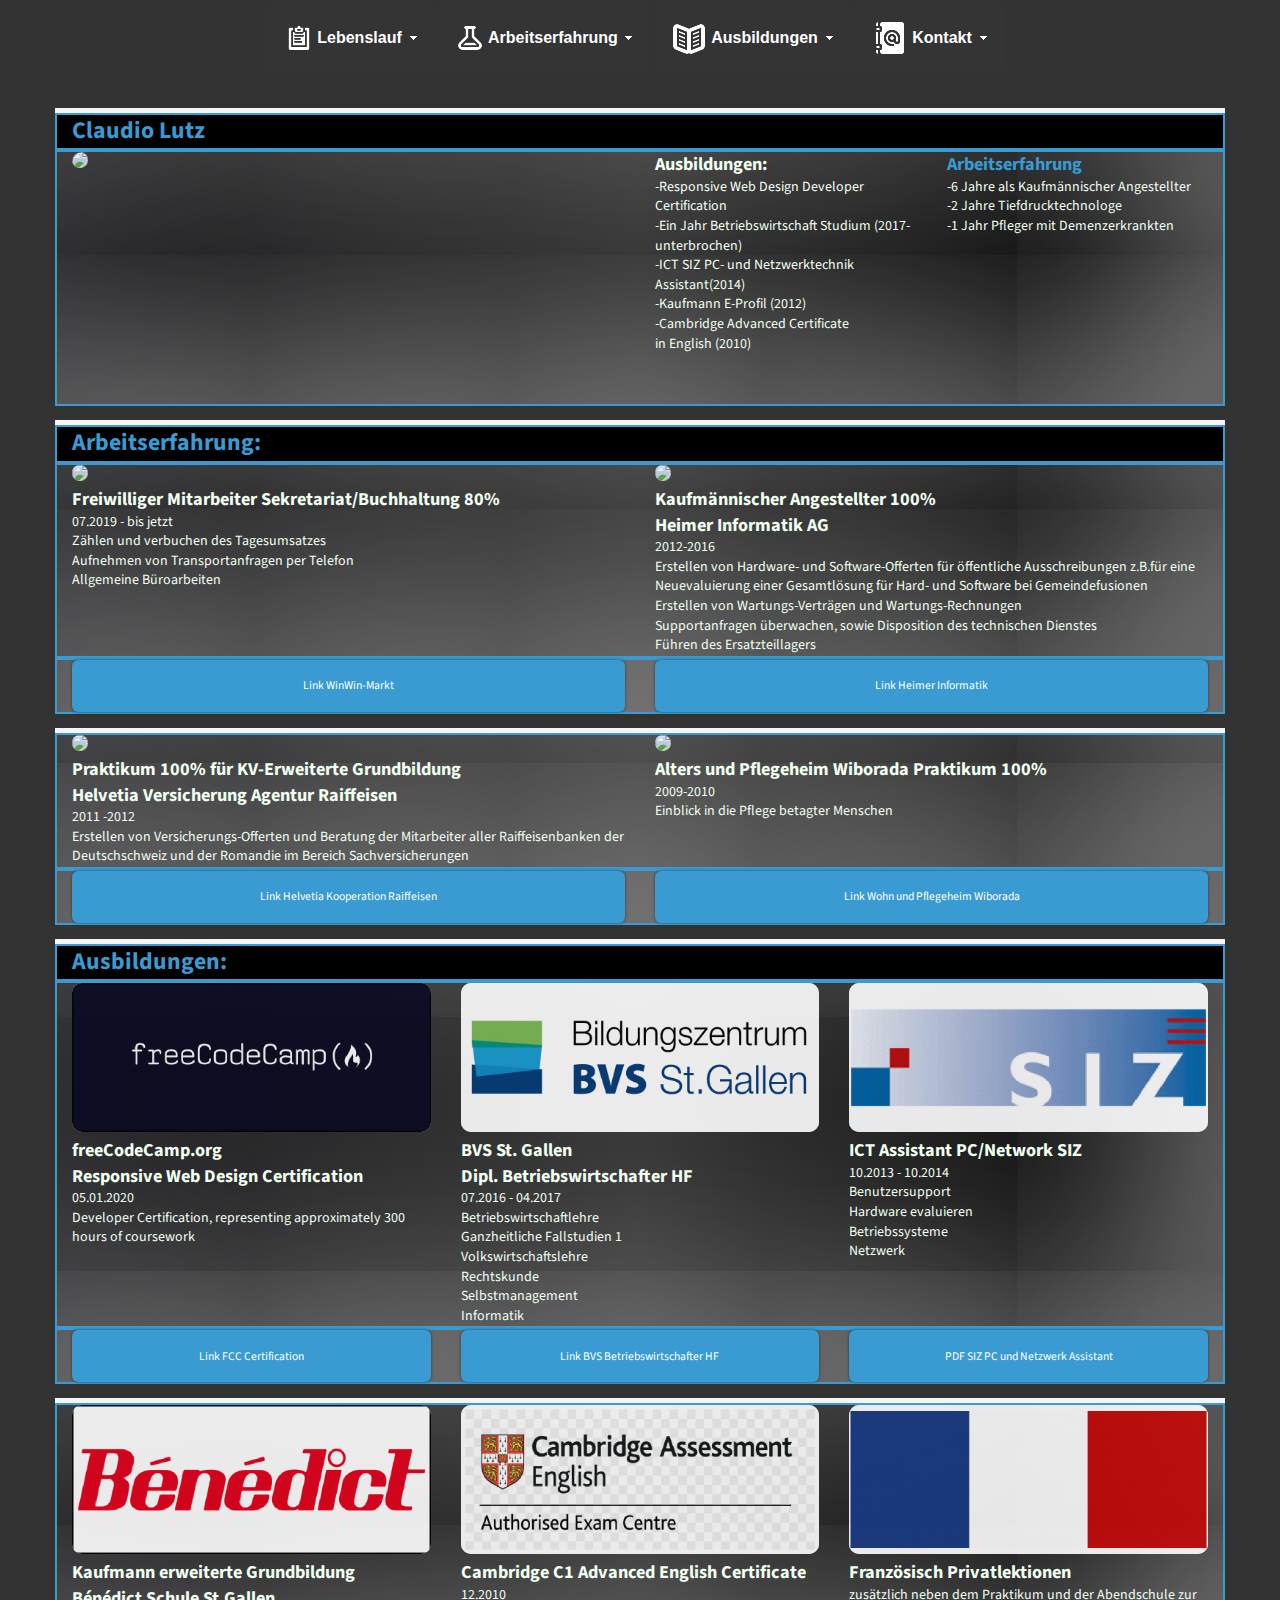
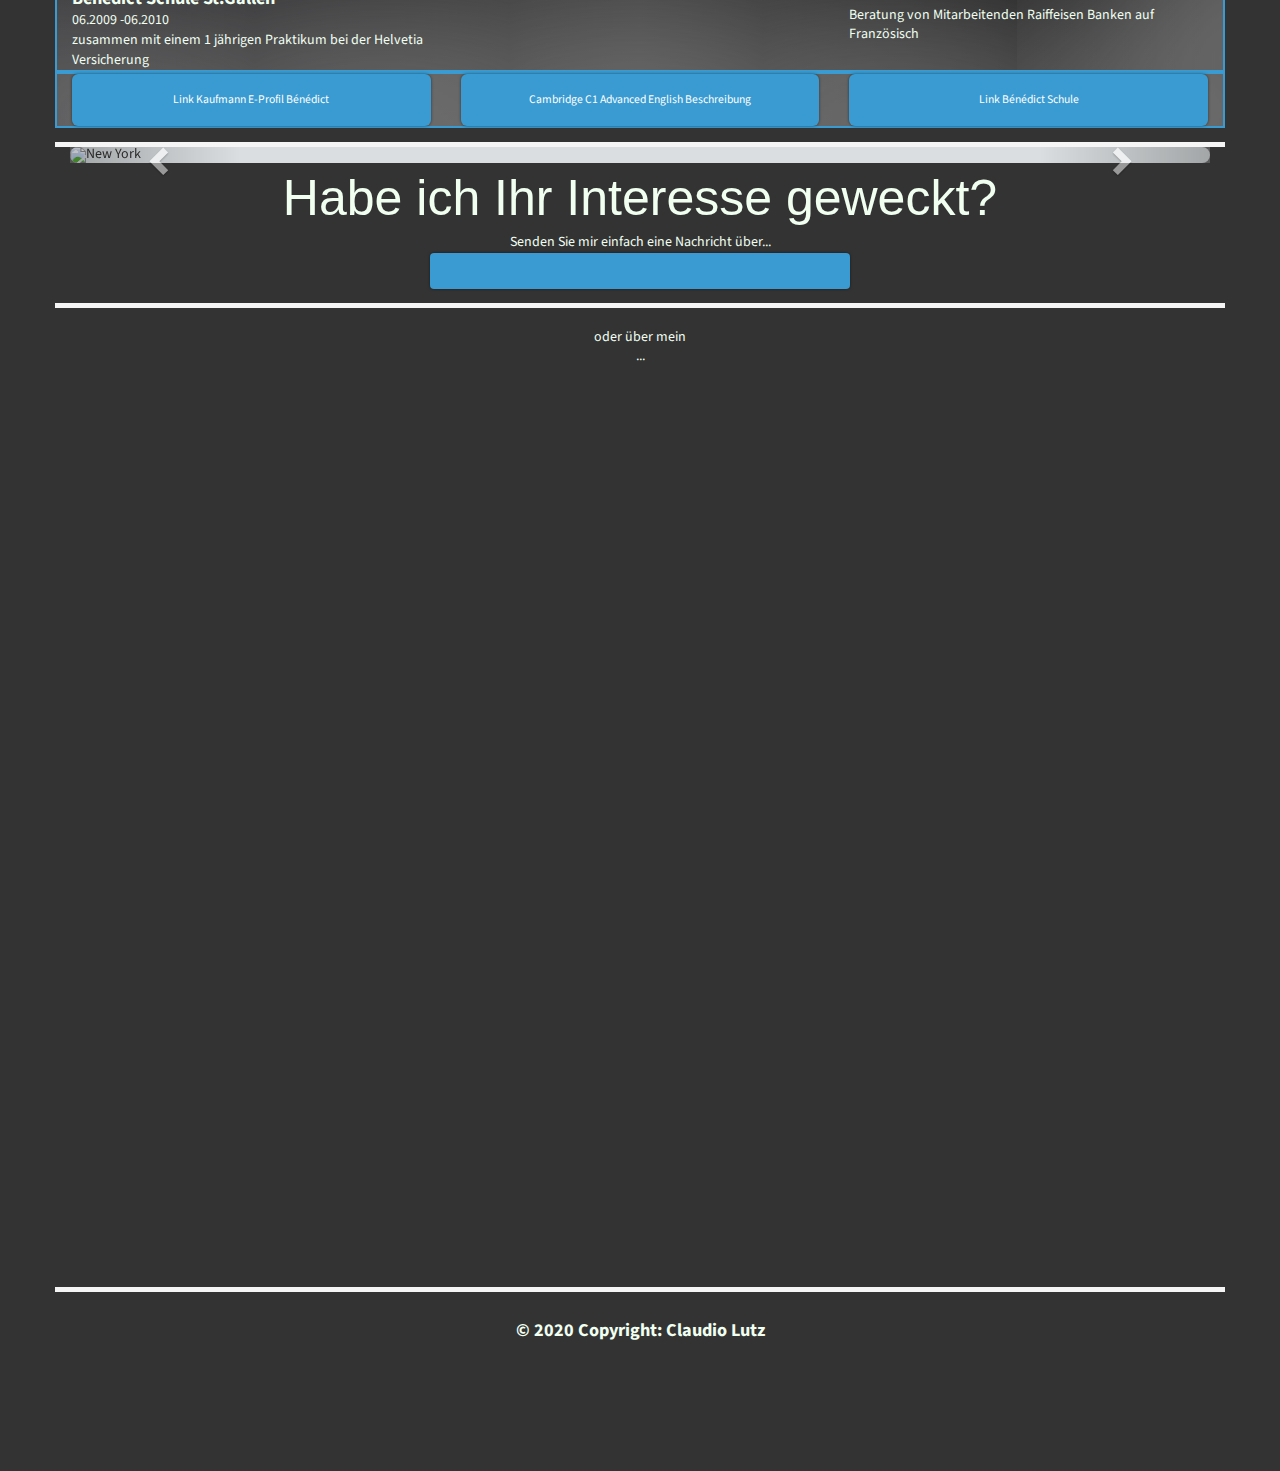
==== commit 1e80baf2: "new header full responsive" ====
--- a/index.html
+++ b/index.html
@@ -13,11 +13,11 @@
     <script src="https://kit.fontawesome.com/009d5534f8.js" crossorigin="anonymous"></script>
     <link rel="stylesheet" href="mbcsmbf8i3.css" type="text/css" />
     <link href="https://fonts.googleapis.com/css?family=Source+Sans+Pro&display=swap" rel="stylesheet">
-    
+
 </head>
 
 <div id="page-wrap">
-<header>
+
 
     <div id="particles-js">
 
@@ -28,89 +28,43 @@
             });
         </script>
     </div>
-    <div id="mbf8i3ebul_wrapper" style="max-width: 1170px; margin:0 auto;">
-    <ul id="mbf8i3ebul_table" class="mbf8i3ebul_menulist css_menu">
-        <li>
-            <div class="buttonbg gradient_button gradient34" style="width: 103px;">
-                <div class="arrow"><a>Lebenslauf</a></div>
-            </div>
-            <ul>
-                <li class="first_item"><a
-                        href="https://drive.google.com/file/d/1EOUzzyTcTOX4zUI0JGma9juxjdTN3bqh/view?usp=sharing">PDF
-                        von meinem Lebenslauf</a></li>
-                <li class="separator">
-                    <div></div>
-                </li>
-                <li class="last_item"><a href="#carousel">Meine Hobbys und Stärken</a></li>
-            </ul>
-        </li>
-        <li>
-            <div class="buttonbg gradient_button gradient34" style="width: 151px;">
-                <div class="arrow"><a>Arbeitserfahrung</a></div>
-            </div>
-            <ul>
-                <li class="first_item"><a
-                        href="https://drive.google.com/file/d/1nZCABqWOiwngLhMGTNJOEhnnEgOy1O0U/view?usp=sharing">PDF
-                        alle Arbeitszeugnisse</a></li>
-                <li class="separator">
-                    <div></div>
-                </li>
-                <li><a href="#meilensteine">WinWin-Markt</a></li>
-                <li class="separator">
-                    <div></div>
-                </li>
-                <li><a href="#heimer">Heimer Informatik</a></li>
-                <li class="separator">
-                    <div></div>
-                </li>
-                <li><a href="#helvetia">Helvetia Versicherung</a></li>
-                <li class="separator">
-                    <div></div>
-                </li>
-                <li class="last_item"><a href="#wiborada">Pflegeheim Wiborada</a></li>
-            </ul>
-        </li>
-        <li>
-            <div class="buttonbg gradient_button gradient34">
-                <div class="arrow"><a>Ausbildungen<br /></a></div>
-            </div>
-            <ul>
-                <li class="first_item"><a
-                        href="https://drive.google.com/file/d/1dplhn9CHmOVmaIfhoS6CxRN-aJ7lp61Y/view?usp=sharing">PDF
-                        alle Schulzeugnisse</a></li>
-                <li class="separator">
-                    <div></div>
-                </li>
-                <li><a href="#bvs">Betriebswirtschaft HF 2016-2017</a></li>
-                <li class="separator">
-                    <div></div>
-                </li>
-                <li><a href="#siz">ICT Assistant PC/Network SIZ</a></li>
-                <li class="separator">
-                    <div></div>
-                </li>
-                <li><a href="#kv">Kaufmann erweiterte Grundbildung</a></li>
-                <li class="separator">
-                    <div></div>
-                </li>
-                <li class="last_item"><a href="#cambridge">Cambridge C1 Advanced English</a></li>
-            </ul>
-        </li>
-        <li>
-            <div class="buttonbg gradient_button gradient34" style="width: 86px;">
-                <div class="arrow"><a>Kontakt</a></div>
-            </div>
-            <ul>
-                <li class="first_item"><a href="#kontaktform">Kontaktformular</a></li>
-                <li class="separator">
-                    <div></div>
-                </li>
-                <li class="last_item"><a href="mailto:claudio.lutz.cv@gmail.com">EMail-Adresse</a></li>
-            </ul>
-        </li>
-    </ul>
+<link rel="stylesheet" href="mbcsmb8d4r.css" type="text/css" />
+
+
+<div id="mb8d4rebul_wrapper" style="max-width: 734px;">
+  <ul id="mb8d4rebul_table" class="mb8d4rebul_menulist css_menu">
+  <li><div class="buttonbg gradient_button gradient66" style="width: 164px;"><div class="arrow"><div class="icon_1 with_img_24"><a class="button_1">Lebenslauf</a></div></div></div>
+    <ul>
+    <li class="gradient_menuitem gradient58"><a href="https://drive.google.com/file/d/1EOUzzyTcTOX4zUI0JGma9juxjdTN3bqh/view" target="_blank" title="">PDF von meinem Lebenslauf</a></li>
+    <li class="gradient_menuitem gradient58 last_item"><a href="#kontakt" target="_blank" title="">Meine Hobbys und Stärken</a></li>
+    </ul></li>
+  <li><div class="buttonbg gradient_button gradient66" style="width: 208px;"><div class="arrow"><div class="icon_2 with_img_24"><a class="button_2">Arbeitserfahrung</a></div></div></div>
+    <ul>
+    <li class="gradient_menuitem gradient58"><a href="https://drive.google.com/file/d/1nZCABqWOiwngLhMGTNJOEhnnEgOy1O0U/view" target="_blank" title="">PDF alle Arbeitszeugnisse</a></li>
+    <li class="gradient_menuitem gradient58"><a title="">WinWin-Markt</a></li>
+    <li class="gradient_menuitem gradient58"><a title="">Heimer Informatik</a></li>
+    <li class="gradient_menuitem gradient58 last_item"><a title="">Pflegeheim Wiborada</a></li>
+    </ul></li>
+  <li><div class="buttonbg gradient_button gradient66" style="width: 194px;"><div class="arrow"><div class="icon_3 with_img_32"><a class="button_3">Ausbildungen<br /></a></div></div></div>
+    <ul>
+    <li class="gradient_menuitem gradient58"><a href="https://drive.google.com/file/d/1dplhn9CHmOVmaIfhoS6CxRN-aJ7lp61Y/view" target="_blank" title="">PDF alle Schulzeugnisse</a></li>
+    <li class="gradient_menuitem gradient58"><a title="">Responsive Web Design Certification</a></li>
+    <li class="gradient_menuitem gradient58"><a title="">Dipl. Betriebswirtschafter HF</a></li>
+    <li class="gradient_menuitem gradient58"><a title="">ICT Assistant PC/Network SIZ</a></li>
+    <li class="gradient_menuitem gradient58"><a title="">Kaufmann erweiterte Grundbildung</a></li>
+    <li class="gradient_menuitem gradient58 last_item"><a title="">Cambridge C1 Advanced English Certificate</a></li>
+    </ul></li>
+  <li><div class="buttonbg gradient_button gradient66"><div class="arrow"><div class="icon_4 with_img_32"><a>Kontakt<br /></a></div></div></div>
+    <ul>
+    <li class="gradient_menuitem gradient58"><a title="">Kontaktformular</a></li>
+    <li class="gradient_menuitem gradient58 last_item"><a href="claudio.lutz.cv@gmail.com" target="_blank" title="Öffnet E-Mail">E-Mail Adresse</a></li>
+    </ul></li>
+  </ul>
 </div>
-</header> 
+<!-- Menus will work without this javascript file. It is used only for extra
+     effects, improved usability, compatibility with very old web browsers
+     and support for touch screen devices. -->
+
     <div id="über-mich">
         <div class="container featured-project">
             <div class="row">
@@ -175,11 +129,12 @@
                 </div>
                 <div class="row">
                     <div class="col-xs-12 col-sm-6 project">
-                        <a href="https://www.tosam.ch/angebote/secondhand/winwin-markt/"
+                        <a href="https://www.tosam.ch/angebote/secondhand/winwin-markt/" target="_blank"
                             class="btn btn-primary btn-lg">Link WinWin-Markt</a>
                     </div>
                     <div class="col-xs-12 col-sm-6 project">
-                        <a href="https://www.heimer.ch/" class="btn btn-primary btn-lg">Link Heimer Informatik</a>
+                        <a href="https://www.heimer.ch/" target="_blank" class="btn btn-primary btn-lg">Link Heimer
+                            Informatik</a>
 
                     </div>
 
@@ -209,10 +164,11 @@
                 <div class="row">
                     <div class="col-xs-12 col-sm-6 project">
                         <a href="https://www.helvetia.com/ch/web/de/ueber-uns/ueber-helvetia/portrait/kooperationspartner/raiffeisen.html"
-                            class="btn btn-primary btn-lg">Link Helvetia Kooperation Raiffeisen</a>
+                            target="_blank" class="btn btn-primary btn-lg">Link Helvetia Kooperation Raiffeisen</a>
                     </div>
                     <div class="col-xs-12 col-sm-6 project">
-                        <a href="http://www.wiborada.ch/" class="btn btn-primary btn-lg">Link Wohn und Pflegeheim
+                        <a href="http://www.wiborada.ch/" target="_blank" class="btn btn-primary btn-lg">Link Wohn und
+                            Pflegeheim
                             Wiborada</a>
                     </div>
                 </div>
@@ -262,16 +218,16 @@
         </div>
         <div class="row">
             <div class="col-xs-12 col-sm-4 project">
-                <a href="https://www.freecodecamp.org/certification/claudiolutz/responsive-web-design"
+                <a href="https://www.freecodecamp.org/certification/claudiolutz/responsive-web-design" target="_blank"
                     class="btn btn-primary btn-lg">Link FCC Certification</a>
             </div>
             <div class="col-xs-12 col-sm-4 project">
                 <a href="http://www.bvs.ch/kader/richtung-betriebswirtschaft/dipl-betriebswirtschafterin-hf"
-                    class="btn btn-primary btn-lg">Link BVS Betriebswirtschafter HF</a>
+                    target="_blank" class="btn btn-primary btn-lg">Link BVS Betriebswirtschafter HF</a>
             </div>
             <div class="col-xs-12 col-sm-4 project">
                 <a href="https://drive.google.com/file/d/1iQtEQhxfFB9DbR-WM4J-4SJ01G8xbRli/view?usp=sharing"
-                    class="btn btn-primary btn-lg">PDF SIZ PC und Netzwerk Assistant</a>
+                    target="_blank" class="btn btn-primary btn-lg">PDF SIZ PC und Netzwerk Assistant</a>
             </div>
 
         </div>
@@ -306,16 +262,16 @@
         <div class="row">
             <div class="col-xs-12 col-sm-4 project">
                 <a href="https://www.benedict.ch/kv-ausbildung-efz/st-gallen/kurs/kv-kaufmann-kauffrau-in-st-gallen-mit-eidg-faehigkeitszeugnis-efz-e-profil-erweiterte-grundausbildung-kv-abschluss/"
-                    class="btn btn-primary btn-lg">Link Kaufmann E-Profil Bénédict</a>
-            </div>
-
-            <div class="col-xs-12 col-sm-4 project">
-                <a href="https://drive.google.com/file/d/1iQtEQhxfFB9DbR-WM4J-4SJ01G8xbRli/view?usp=sharing"
-                    class="btn btn-primary btn-lg">PDF SIZ PC und Netzwerk Assistant</a>
+                    target="_blank" class="btn btn-primary btn-lg">Link Kaufmann E-Profil Bénédict</a>
+            </div>
+
+            <div class="col-xs-12 col-sm-4 project">
+                <a href="https://www.cambridgeenglish.org/exams-and-tests/advanced/" target="_blank"
+                    class="btn btn-primary btn-lg">Cambridge C1 Advanced English Beschreibung</a>
             </div>
             <div class="col-xs-12 col-sm-4 project">
                 <a href="https://www.benedict.ch/kv-ausbildung-efz/st-gallen/kurs/kv-kaufmann-kauffrau-in-st-gallen-mit-eidg-faehigkeitszeugnis-efz-e-profil-erweiterte-grundausbildung-kv-abschluss/"
-                    class="btn btn-primary btn-lg">Link Kaufmann E-Profil Bénédict</a>
+                    target="_blank" class="btn btn-primary btn-lg">Link Bénédict Schule</a>
             </div>
 
         </div>
@@ -330,8 +286,32 @@
             <!-- Wrapper for slides -->
             <div class="carousel-inner">
                 <div class="item active">
+                    <img src="images\IMG Karousel\Jungel Felsen.jpg" alt="New York" style="width:100%;">
+                    <div class="carousel-caption">
+                        <h1>Meine Stärken:</h1>
+                        <p>Geduld</p>
+                        <p>Erlernt als Pfleger mit Demenzkranken</p>
+                    </div>
+                </div>
+                <div class="item">
+                    <img src="images\IMG Karousel\Klippe.jpg" alt="New York" style="width:100%;">
+                    <div class="carousel-caption">
+                        <h1>Meine Stärken:</h1>
+                        <p>Logisches Denken</p>
+                        <p>Erlernt durch das Programmieren mit JavaScript, CSS und HTML und VisualBasic</p>
+                    </div>
+                </div>
+                <div class="item">
+                    <img src="images\IMG Karousel\Bergsee.jpg" alt="New York" style="width:100%;">
+                    <div class="carousel-caption">
+                        <h1>Meine Stärken:</h1>
+                        <p>Vertrauenswürdig</p>
+                        <p>Arbeite zur Zeit in der Kassenbuchhaltung im WinWin-Markt</p>
+                    </div>
+                </div>
+                <div class="item">
                     <div class="iframe-container">
-                        <img src="//unsplash.it/705/705" alt="Chicago" style="width:100%;">
+                        <img src="images\IMG Karousel\Bergstrasse.jpg" alt="Chicago" style="width:100%;">
                     </div>
                     <div class="carousel-caption">
                         <h1>Meine Hobbys:</h1>
@@ -341,7 +321,7 @@
                     </div>
                 </div>
                 <div class="item">
-                    <img src="images\sky.jpg" alt="Chicago" style="width:100%;">
+                    <img src="images\IMG Karousel\Fluss.jpg" alt="Chicago" style="width:100%;">
                     <div class="carousel-caption">
                         <h1>Weitere Hobbys:</h1>
                         <p>Programmieren</p>
@@ -349,15 +329,7 @@
                         <p>Kochen</p>
                     </div>
                 </div>
-                <div class="item">
-                    <img src="images\desert.jpg" alt="New York" style="width:100%;">
-                    <div class="carousel-caption">
-                        <h1>Meine Stärken:</h1>
-                        <p>Geduld</p>
-                        <p>Durchhaltewillen</p>
-                        <p>Logisches Denken</p>
-                    </div>
-                </div>
+
             </div>
 
             <!-- Left and right controls -->
@@ -394,7 +366,7 @@
 
     <footer>
         <div class="container">
-            
+
             <div class="footer-copyright text-center py-3">
                 <h3><br>© 2020 Copyright: Claudio Lutz</h3>
             </div>
@@ -404,4 +376,4 @@
     <script src="main.js"></script>
     <script src="script.js"></script>
 
-</html>+</html>
--- a/mbcsmb8d4r.css
+++ b/mbcsmb8d4r.css
@@ -0,0 +1,743 @@
+/* Created with Easy CSS Menu */
+
+#mb8d4rebul_wrapper {
+  padding: 0px;
+  border-style: solid;
+  border-color: #3A3C43;
+  border-width: 0px 0 0px 0;
+  border-radius: 0;
+  background-color: transparent;
+  box-shadow: 0 -1px 0px 0 #FFFFFF inset;
+  border-collapse: separate;
+  margin: 0 auto;
+  font-size: 0;
+  line-height: 0;  
+  position: relative; 
+  text-align: center;
+  z-index: 10;
+  height: 0px;
+}
+
+#mb8d4rebul_wrapper.quirks {
+  margin-bottom: 7px;
+  margin-right: 7px;
+}
+
+#mb8d4rebul_wrapper.quirks #mb8d4rebul_table ul li {
+  width: 100%;
+}
+
+#mb8d4rebul_table {
+  top: 0;
+  position: fixed;
+  margin-left: -370px;
+  margin-top: 5px;
+  padding: 0;
+  line-height: 0px;
+  font-size: 0px;
+  display: inline-block;
+  width: auto;
+}
+
+#mb8d4rebul_table li a {
+  line-height: 19px;
+  font-size: 16px;
+  font-family: Arial,sans-serif;
+  text-decoration: none;
+  color: #FFFFFF;
+  font-style: normal;
+  font-weight: bold;
+  padding: 23px 32px 17px 55px;
+  display: block;
+  cursor: pointer;
+  white-space: nowrap;
+  -webkit-tap-highlight-color: rgba(0,0,0,0);
+}
+
+#mb8d4rebul_table li div.buttonbg {
+  height: 66px;
+  width: 147px;
+  line-height: 0;
+  background-color: #343434;
+  border-style: solid;
+  border-color: #FFFFFF;
+  border-width: 0;
+  border-radius: 0;
+  padding: 0;
+  box-shadow: none;
+  text-align: center;
+}
+
+#mb8d4rebul_table li:hover div.buttonbg a, #mb8d4rebul_table li.expanded a.topitem, #mb8d4rebul_table li.active a.topitem,
+#mb8d4rebul_table li.itemhot a.topitem, #mb8d4rebul_table li a:hover {
+  color: #FFFFFF;
+  font-style: normal;
+  font-weight: bold;
+  text-decoration: none;
+}
+
+
+#mb8d4rebul_table li.expanded div.buttonbg, #mb8d4rebul_table li.active div.buttonbg, #mb8d4rebul_table li.itemhot div.buttonbg, #mb8d4rebul_table li:hover div.buttonbg {
+  background-color: #343434;
+  box-shadow: none;
+}
+
+#mb8d4rebul_table li.expanded div.buttonbg, #mb8d4rebul_table li.active div.buttonbg, #mb8d4rebul_table li.itemhot div.buttonbg, #mb8d4rebul_table li:hover div.buttonbg {
+  border-color: #FFFFFF;
+}
+
+#mb8d4rebul_table ul li a {
+  color: #FFFFFF;
+  font-family: Arial,sans-serif;
+  font-size: 16px;
+  line-height: 18px;
+  font-style: normal;
+  font-weight: normal;
+  text-decoration: none;
+  display: block;
+  vertical-align: middle;
+  white-space: nowrap;
+  -webkit-tap-highlight-color: rgba(0,0,0,0);
+}
+
+#mb8d4rebul_table ul li:hover > a {
+  color: #ECF2F8;
+  font-family: Arial,sans-serif;
+  font-size: 16px;
+  font-style: normal;
+  font-weight: normal;
+  text-decoration: none;
+}
+
+#mb8d4rebul_table ul li.subexpanded a.subexpanded, #mb8d4rebul_table ul li.subitemhot a.subitemhot, #mb8d4rebul_table ul li a:hover {
+  color: #ECF2F8;
+  font-family: Arial,sans-serif;
+  font-size: 16px;
+  font-style: normal;
+  font-weight: normal;
+  text-decoration: none;
+}
+
+#mb8d4rebul_table ul li:hover, #mb8d4rebul_table ul li.subexpanded, #mb8d4rebul_table ul li.subitemhot {
+  border-color: transparent;
+  background-color: #353535;
+  box-shadow: none;
+}
+
+#mb8d4rebul_table ul {
+  margin: 0;
+  border-style: solid;
+  border-color: transparent;
+  border-width: 0;
+  padding: 0;
+  background: #FFFFFF;
+  font-size: 0;
+  border-radius: 0;
+}
+
+#mb8d4rebul_table ul li a {
+  padding: 10px 18px 10px 16px;
+  text-align: left;
+}
+
+#mb8d4rebul_table ul li.separator {
+  padding: 10px;
+  cursor: default;
+  background: none;
+  box-shadow: none;
+  border-width: 0;
+}
+
+#mb8d4rebul_table ul li.separator div {
+  border-top: 1px solid #000000;
+  font-size: 0px;
+}
+
+#mb8d4rebul_table ul li {
+  border-style: solid;
+  border-color: transparent;
+  border-width: 10px;
+  height: auto;
+  width: auto;
+  text-align: left;
+  line-height: 0;
+  font-size: 0;
+  cursor: pointer;
+  float: none;
+  margin: 0 0 1px 0;
+  border-radius: 0;
+  padding: 0;
+  box-shadow: none;
+  background-color: #353535;
+  display: block;
+}
+
+#mb8d4rebul_table ul li.last_item {
+  margin-bottom: 0;
+}
+
+
+#mb8d4rebul_table a img {
+  border: none;
+}
+
+#mb8d4rebul_table li {
+  list-style: none;
+  float: left;
+  margin: 0px 7px 7px 0px;
+  padding: 0;
+  float: left;
+  display: inline-block;
+}
+
+#mb8d4rebul_table.css_menu li {
+  position: relative;
+}
+
+#mb8d4rebul_table.css_menu ul li:hover > ul {
+  opacity: 1;
+}
+
+#mb8d4rebul_table.css_menu li:hover > ul {
+  top: 100%;
+  left: 0;
+  right: auto;
+  opacity: 1;
+}
+
+#mb8d4rebul_table.css_menu ul li:hover > ul {
+  top: -0px;
+  left: 100%;
+  right: auto;
+}
+
+#mb8d4rebul_table.css_menu ul {
+  transition-duration: 0.3s;
+  -webkit-transition-duration: 0.3s;
+  -moz-transition-duration: 0.3s;
+  -ms-transition-duration: 0.3s;
+  transition-property:opacity;
+  -webkit-transition-property:opacity;
+  -moz-transition-property:opacity;
+  -ms-transition-property:opacity;
+  opacity: 0;
+}
+
+#mb8d4rebul_table ul {
+  position: absolute;
+  top:-99999px;
+  z-index: 4000;
+}
+
+#mb8d4rebul_table ul ul {
+  position: absolute;
+  z-index: 5000;
+}
+
+#mb8d4rebul_table .submenu_arrow {
+  margin-left: 8px;
+}
+
+@media screen and (max-width: 720px) {
+  #mb8d4rebul_table{ 
+  margin-left: -300px;
+}
+}
+@media screen and (max-width: 573px) {
+  #mb8d4rebul_table{ 
+    margin-left: -170px;
+  }
+  #über-mich{
+    margin-top: 150px;
+  }
+}
+
+@media screen and (max-width: 500px) {
+  #mb8d4rebul_table{ 
+    margin-left: -220px;
+  }
+  #mb8d4rebul_wrapper:not(.scripted) {
+    text-align: center;
+  }
+
+  #mb8d4rebul_wrapper:not(.scripted) #mb8d4rebul_table li {
+    float: none;
+    vertical-align: top;
+  }
+}
+@media screen and (max-width: 400px) {
+  #mb8d4rebul_table{ 
+    margin-left: -180px;
+}
+  #über-mich{
+    margin-top: 230px
+  }
+}
+@media screen and (max-width: 350px) {
+  #mb8d4rebul_table{ 
+    margin-left: -120px;
+}
+  #über-mich{
+    margin-top: 300px
+  }
+}
+#mb8d4rebul_wrapper.centeritems {
+  text-align: center;
+}
+
+#mb8d4rebul_wrapper.centeritems #mb8d4rebul_table li {
+  float: none;
+  vertical-align: top;
+}
+
+
+
+/* Burger menu CSS */
+
+
+
+#mb8d4rebul_table_burger {
+  margin: 0px;
+  margin-bottom: -7px;
+  margin-right: -7px;
+  padding: 0;
+  line-height: 0px;
+  font-size: 0px;
+  width: 100%;
+  -webkit-tap-highlight-color: rgba(0,0,0,0);
+}
+
+#mb8d4rebul_table_burger li a {
+  line-height: 19px;
+  font-size: 16px;
+  font-family: Arial,sans-serif;
+  text-decoration: none;
+  color: #FFFFFF;
+  font-style: normal;
+  font-weight: bold;
+  padding: 23px 32px 17px 55px;
+  display: block;
+  cursor: pointer;
+  white-space: nowrap;
+  -webkit-tap-highlight-color: rgba(0,0,0,0);
+}
+
+#mb8d4rebul_table_burger li div.buttonbg {
+  height: 66px;
+  width: 100%;
+  line-height: 0;
+  background-color: #343434;
+  border-style: solid;
+  border-color: #FFFFFF;
+  border-width: 0;
+  border-radius: 0;
+  padding: 0;
+  box-shadow: none;
+  text-align: left;
+}
+
+#mb8d4rebul_table_burger li:hover div.buttonbg a, #mb8d4rebul_table_burger li.expanded a.topitem, #mb8d4rebul_table_burger li.active a.topitem,
+#mb8d4rebul_table_burger li.itemhot a.topitem, #mb8d4rebul_table_burger li a:hover {
+  color: #FFFFFF;
+  font-style: normal;
+  font-weight: bold;
+  text-decoration: none;
+}
+
+
+#mb8d4rebul_table_burger li.expanded div.buttonbg, #mb8d4rebul_table_burger li.active div.buttonbg, #mb8d4rebul_table_burger li.itemhot div.buttonbg, #mb8d4rebul_table_burger li.subitemhot div.buttonbg, #mb8d4rebul_table_burger li div.buttonbg:hover {
+  background-color: #343434;
+  box-shadow: none;
+}
+
+#mb8d4rebul_table_burger li.expanded div.buttonbg, #mb8d4rebul_table_burger li.active div.buttonbg, #mb8d4rebul_table_burger li.itemhot div.buttonbg, #mb8d4rebul_table_burger li.subitemhot div.buttonbg, #mb8d4rebul_table_burger li div.buttonbg:hover {
+  border-color: #FFFFFF;
+}
+
+#mb8d4rebul_table_burger ul li a {
+  color: #FFFFFF;
+  font-family: Arial,sans-serif;
+  font-size: 16px;
+  line-height: 18px;
+  font-style: normal;
+  font-weight: normal;
+  text-decoration: none;
+  display: block;
+  vertical-align: middle;
+  white-space: nowrap;
+  -webkit-tap-highlight-color: rgba(0,0,0,0);
+}
+
+#mb8d4rebul_table_burger ul li:hover > a {
+  color: #ECF2F8;
+  font-family: Arial,sans-serif;
+  font-size: 16px;
+  font-style: normal;
+  font-weight: normal;
+  text-decoration: none;
+}
+
+#mb8d4rebul_table_burger ul li.subexpanded a.subexpanded, #mb8d4rebul_table_burger ul li.subitemhot a.subitemhot, #mb8d4rebul_table_burger ul li a:hover {
+  color: #ECF2F8;
+  font-family: Arial,sans-serif;
+  font-size: 16px;
+  font-style: normal;
+  font-weight: normal;
+  text-decoration: none;
+}
+
+#mb8d4rebul_table_burger ul li:hover > a, #mb8d4rebul_table_burger ul li.subexpanded > a, #mb8d4rebul_table_burger ul li.subitemhot > a {
+  border-color: transparent;
+  background-color: #353535;
+  box-shadow: none;
+}
+
+#mb8d4rebul_table_burger ul {
+  margin: 0;
+  border-style: solid;
+  border-color: transparent;
+  border-width: 0;
+  padding: 0;
+  background: #FFFFFF;
+  font-size: 0;
+  border-radius: 0;
+  z-index: 5000;
+}
+
+#mb8d4rebul_table_burger ul li a {
+  border-style: solid;
+  border-color: transparent;
+  border-width: 10px;
+  background-color: #353535;
+  padding: 10px 18px 10px 16px;
+  box-shadow: none;
+  border-radius: 0;
+  text-align: left;
+}
+
+#mb8d4rebul_table_burger ul li.separator {
+  padding: 10px;
+  cursor: default;
+  background: none;
+  box-shadow: none;
+  border-width: 0;
+}
+
+#mb8d4rebul_table_burger ul li.separator div {
+  border-top: 1px solid #000000;
+  font-size: 0px;
+}
+
+#mb8d4rebul_table_burger ul li {
+  height: auto;
+  width: auto;
+  text-align: left;
+  line-height: 0;
+  font-size: 0;
+  cursor: pointer;
+  float: none;
+  margin: 0 0 1px 0;
+  padding: 0;
+  display: block;
+}
+
+#mb8d4rebul_table_burger ul li.last_item, #mb8d4rebul_table_burger ul li.last_item > a {
+  margin-bottom: 0;
+}
+
+#mb8d4rebul_table_burger ul li.last_item.last_visible_item, #mb8d4rebul_table_burger ul li.last_item.last_visible_item > a {
+}
+
+#mb8d4rebul_table_burger ul ul li.last_item, #mb8d4rebul_table_burger ul ul li.last_item > a {
+}
+
+
+#mb8d4rebul_table_burger a img {
+  border: none;
+}
+
+#mb8d4rebul_table_burger li {
+  list-style: none;
+  margin: 0px 7px 7px 0px;
+  padding: 0;
+  display: inline-block;
+}
+
+#mb8d4rebul_table_burger li.hamburger_button {
+  float: none;
+  width: 100%;
+}
+
+#mb8d4rebul_table_burger.css_menu li:hover > ul {
+  /*opacity: 1;*/
+}
+
+#mb8d4rebul_table_burger.css_menu ul {
+  transition-duration: 0;
+  -webkit-transition-duration: 0;
+  -moz-transition-duration: 0;
+  -ms-transition-duration: 0;
+  transition-property:opacity;
+  -webkit-transition-property:opacity;
+  -moz-transition-property:opacity;
+  -ms-transition-property:opacity;
+/*  opacity: 0;*/
+}
+
+
+
+
+#mb8d4rebul_table_burger ul ul {
+  position: static;
+  z-index: auto;
+  background: none;
+  border: none;
+  padding-right: 0;
+  padding-left: 0;
+  padding-bottom: 0;
+  padding-top: 1px;
+  box-shadow: none;
+}
+
+#mb8d4rebul_table_burger .mb_burger_top_level {
+  position: absolute !important;
+  top: 0 !important;
+  left: 0 !important;
+  min-width: 300px;  
+  z-index: 4000;
+}
+
+#mb8d4rebul_table_burger ul li > a {
+    position: relative;
+}
+
+#mb8d4rebul_table_burger ul li > a > div.with_arrow {
+    position: absolute;
+    top: 0;
+    left: 0;
+    bottom: 0;
+    right: 0;
+}
+
+#mb8d4rebul_table_burger li.hamburger_button > div {
+  position: relative;
+}
+
+#mb8d4rebul_table_burger li.hamburger_button > div a {
+  position: absolute;
+  top: 0;
+  left: 0;
+  bottom: 0;
+  right: 0;
+}
+
+#mb8d4rebul_table_burger div.hamburger-topmenu-icon {
+  display: inline-block;  
+  vertical-align: middle;
+}
+
+#mb8d4rebul_table_burger > li > ul.slide-in {
+    animation: mb8d4rebul_table-slide-in 0.5s forwards;
+    -webkit-animation: mb8d4rebul_table-slide-in 0.2s forwards;
+}
+
+#mb8d4rebul_table_burger > li > ul.slide-out {
+    animation: mb8d4rebul_table-slide-out 0.5s forwards;
+    -webkit-animation: mb8d4rebul_table-slide-out 0.1s forwards;
+}
+    
+@keyframes mb8d4rebul_table-slide-in {
+    0% { transform: translateX(-100%); }
+    100% { transform: translateX(0%); }
+}
+
+@-webkit-keyframes mb8d4rebul_table-slide-in {
+    0% { -webkit-transform: translateX(-100%); }
+    100% { -webkit-transform: translateX(0%); }
+}
+    
+@keyframes mb8d4rebul_table-slide-out {
+    0% { transform: translateX(0%); }
+    100% { transform: translateX(-100%); }
+}
+
+@-webkit-keyframes mb8d4rebul_table-slide-out {
+    0% { -webkit-transform: translateX(0%); }
+    100% { -webkit-transform: translateX(-100%); }
+}#mb8d4rebul_table a.with_img_4 span.img_4x5, .mb8d4rebul_menulist span.img_4x5 { 
+  width: 4px; 
+  height: 5px; 
+  display: inline-block; 
+  vertical-align: middle; 
+}
+
+#mb8d4rebul_table li:hover > a span.img_4x5, #mb8d4rebul_table li.subexpanded > a span.img_4x5 { 
+  background-position: 0 -5px; 
+} 
+
+#mb8d4rebul_table div.arrow { 
+  background-image: url(ebab_mb8d4r_d.png); 
+  background-repeat: no-repeat; 
+  background-position: right center; 
+  height: 100%; 
+} 
+
+#mb8d4rebul_table ul li a.with_arrow, #mb8d4rebul_table_burger ul li a div.with_arrow { 
+  background-image: url(ebab_mb8d4r_c.png); 
+  background-repeat: no-repeat; 
+  background-position: right center; 
+  padding-right: 22px; 
+} 
+
+#mb8d4rebul_table ul li a.with_arrow:hover, #mb8d4rebul_table ul li:hover > a.with_arrow, #mb8d4rebul_table ul li.subexpanded > a.with_arrow, 
+#mb8d4rebul_table_burger ul li a:hover div.with_arrow, #mb8d4rebul_table_burger ul li:hover > a div.with_arrow, #mb8d4rebul_table_burger ul li.subexpanded > a div.with_arrow { 
+  background-image: url(ebab_mb8d4r_c2.png); 
+} 
+
+#mb8d4rebul_table_burger li.hamburger_button a div.hamburger_icon { 
+  background-image: url('data:image/svg+xml;charset=utf-8,%3C?xml%20version=%221.0%22%20encoding=%22UTF-8%22%20standalone=%22no%22?%3E%20%3Csvg%20%20%20%20xmlns:dc=%22http://purl.org/dc/elements/1.1/%22%20%20%20%20xmlns:cc=%22http://creativecommons.org/ns%23%22%20%20%20%20xmlns:rdf=%22http://www.w3.org/1999/02/22-rdf-syntax-ns%23%22%20%20%20%20xmlns:svg=%22http://www.w3.org/2000/svg%22%20%20%20%20xmlns=%22http://www.w3.org/2000/svg%22%20%20%20%20xml:space=%22preserve%22%20%20%20%20viewBox=%220%200%2024%2024%22%20%20%20%20version=%221.0%22%20%20%20%20id=%22Layer_1%22%20%20%20%20enable-background=%22new%200%200%2024%2024%22%3E%3Cpath%20%20%20%20%20%20d=%22M%202,18%20H%2022%20M%202,6%20H%2022%20M%202,12%20h%2020%22%20%20%20%20%20%20style=%22fill:none;stroke:%23FFFFFF;stroke-width:2;stroke-miterlimit:10%22%20%20%20%20%20%20id=%22line6%22%20/%3E%3C/svg%3E%20'); 
+  position: absolute; 
+  top: 0; 
+  left: 13px; 
+  width: 40px; 
+  bottom: 0; 
+  background-repeat: no-repeat; 
+  background-position: left center; 
+} 
+#mb8d4rebul_table_burger div.hamburger_close_button { 
+  position: relative; 
+  width: 18px; 
+  height: 18px; 
+  background-image: url('data:image/svg+xml;charset=utf-8,%3C?xml%20version=%221.0%22%20encoding=%22UTF-8%22%20standalone=%22no%22?%3E%20%3Csvg%20%20%20%20xmlns:dc=%22http://purl.org/dc/elements/1.1/%22%20%20%20%20xmlns:cc=%22http://creativecommons.org/ns%23%22%20%20%20%20xmlns:rdf=%22http://www.w3.org/1999/02/22-rdf-syntax-ns%23%22%20%20%20%20xmlns:svg=%22http://www.w3.org/2000/svg%22%20%20%20%20xmlns=%22http://www.w3.org/2000/svg%22%20%20%20%20xml:space=%22preserve%22%20%20%20%20viewBox=%220%200%2024%2024%22%20%20%20%20version=%221.0%22%20%20%20%20id=%22Layer_1%22%20%20%20%20enable-background=%22new%200%200%2024%2024%22%3E%3Cpath%20style=%22stroke:%23FFFFFF;fill:%23FFFFFF;%22%20d=%22M23.954%2021.03l-9.184-9.095%209.092-9.174-2.832-2.807-9.09%209.179-9.176-9.088-2.81%202.81%209.186%209.105-9.095%209.184%202.81%202.81%209.112-9.192%209.18%209.1z%22/%3E%3C/svg%3E%20'); 
+} 
+#mb8d4rebul_table_burger a:hover div.hamburger_close_button { 
+  background-image: url('data:image/svg+xml;charset=utf-8,%3C?xml%20version=%221.0%22%20encoding=%22UTF-8%22%20standalone=%22no%22?%3E%20%3Csvg%20%20%20%20xmlns:dc=%22http://purl.org/dc/elements/1.1/%22%20%20%20%20xmlns:cc=%22http://creativecommons.org/ns%23%22%20%20%20%20xmlns:rdf=%22http://www.w3.org/1999/02/22-rdf-syntax-ns%23%22%20%20%20%20xmlns:svg=%22http://www.w3.org/2000/svg%22%20%20%20%20xmlns=%22http://www.w3.org/2000/svg%22%20%20%20%20xml:space=%22preserve%22%20%20%20%20viewBox=%220%200%2024%2024%22%20%20%20%20version=%221.0%22%20%20%20%20id=%22Layer_1%22%20%20%20%20enable-background=%22new%200%200%2024%2024%22%3E%3Cpath%20style=%22stroke:%23ECF2F8;fill:%23ECF2F8;%22%20d=%22M23.954%2021.03l-9.184-9.095%209.092-9.174-2.832-2.807-9.09%209.179-9.176-9.088-2.81%202.81%209.186%209.105-9.095%209.184%202.81%202.81%209.112-9.192%209.18%209.1z%22/%3E%3C/svg%3E%20'); 
+} 
+#mb8d4rebul_table ul a img, #mb8d4rebul_table ul a span, 
+#mb8d4rebul_table_burger ul a img, #mb8d4rebul_table_burger ul a span { 
+  margin-right: 6px; 
+  vertical-align: middle; 
+} 
+
+#mb8d4rebul_table_burger ul li.first_item a.hamburger_close_button, #mb8d4rebul_table_burger ul li.first_item a.hamburger_close_button span { 
+  padding-left: 16px; 
+} 
+
+#mb8d4rebul_table ul.img_32 > li > a { 
+  padding-left: 41px; 
+} 
+
+#mb8d4rebul_table_burger ul.img_32 > li > a { 
+  padding-left: 54px; 
+} 
+
+#mb8d4rebul_table ul.img_32 > li > a.with_img_24 { 
+  padding-left: 3px; 
+} 
+
+#mb8d4rebul_table_burger ul.img_32 > li > a.with_img_24 { 
+  padding-left: 16px; 
+} 
+
+#mb8d4rebul_table ul.img_32 > li > a.with_img_24 img, #mb8d4rebul_table ul.img_32 > li > a.with_img_24 span, 
+#mb8d4rebul_table_burger ul.img_32 > li > a.with_img_24 img, #mb8d4rebul_table_burger ul.img_32 > li > a.with_img_24 span, 
+#mb8d4rebul_table_burger ul.img_32 > li > a.with_img_24 div.hamburger-topmenu-icon { 
+  margin-right: 14px; 
+} 
+
+#mb8d4rebul_table ul.img_32 > li > a.with_img_32 { 
+  padding-left: 3px; 
+} 
+
+#mb8d4rebul_table_burger ul.img_32 > li > a.with_img_32 { 
+  padding-left: 16px; 
+} 
+
+#mb8d4rebul_table li:hover div.gradient_button, #mb8d4rebul_table li.expanded div.gradient_button, #mb8d4rebul_table li.active div.gradient_button, #mb8d4rebul_table li.itemhot div.gradient_button, 
+#mb8d4rebul_table_burger li div.gradient_button:hover, #mb8d4rebul_table_burger li.expanded div.gradient_button, #mb8d4rebul_table_burger li.active div.gradient_button, #mb8d4rebul_table_burger li.itemhot div.gradient_button { 
+  background-image: -moz-linear-gradient(top, #399BD1 0%, #2761AF 100%); 
+  background-image: -webkit-linear-gradient(top, #399BD1 0%, #2761AF 100%); 
+  background-image: -ms-linear-gradient(top, #399BD1 0%, #2761AF 100%); 
+  background-image: linear-gradient(top, #399BD1 0%, #2761AF 100%); 
+} 
+
+#mb8d4rebul_table ul li.gradient_menuitem:hover, #mb8d4rebul_table ul li.gradient_menuitem.subexpanded, #mb8d4rebul_table ul li.gradient_menuitem.subitemhot, 
+#mb8d4rebul_table_burger ul li.gradient_menuitem:hover > a, #mb8d4rebul_table_burger ul li.gradient_menuitem.subexpanded > a, #mb8d4rebul_table_burger ul li.gradient_menuitem.subitemhot > a { 
+  background-image: -moz-linear-gradient(top, #4F89D9 0%, #2964B0 100%); 
+  background-image: -webkit-linear-gradient(top, #4F89D9 0%, #2964B0 100%); 
+  background-image: -ms-linear-gradient(top, #4F89D9 0%, #2964B0 100%); 
+  background-image: linear-gradient(top, #4F89D9 0%, #2964B0 100%); 
+} 
+
+#mb8d4rebul_table li a.button_1, #mb8d4rebul_table li div a.button_1 { 
+  padding-left: 47px; 
+} 
+
+#mb8d4rebul_table div.icon_1 { 
+  background-image: url(ebab_mb8d4r_ico_0.png); 
+  background-repeat: no-repeat; 
+  background-position: 17px center; 
+  height: 100%; 
+} 
+
+#mb8d4rebul_table_burger li div.icon_1 { 
+  position: relative; 
+  width: 24px; 
+  height: 24px; 
+  background-image: url(ebab_mb8d4r_ico_0.png); 
+  background-repeat: no-repeat; 
+  margin-right: 6px; 
+  border: 0; 
+} 
+#mb8d4rebul_table li a.button_2, #mb8d4rebul_table li div a.button_2 { 
+  padding-left: 47px; 
+} 
+
+#mb8d4rebul_table div.icon_2 { 
+  background-image: url(ebab_mb8d4r_ico_1.png); 
+  background-repeat: no-repeat; 
+  background-position: 17px center; 
+  height: 100%; 
+} 
+
+#mb8d4rebul_table_burger li div.icon_2 { 
+  position: relative; 
+  width: 24px; 
+  height: 24px; 
+  background-image: url(ebab_mb8d4r_ico_1.png); 
+  background-repeat: no-repeat; 
+  margin-right: 6px; 
+  border: 0; 
+} 
+#mb8d4rebul_table div.icon_3 { 
+  background-image: url(ebab_mb8d4r_ico_2.png); 
+  background-repeat: no-repeat; 
+  background-position: 17px center; 
+  height: 100%; 
+} 
+
+#mb8d4rebul_table_burger li div.icon_3 { 
+  position: relative; 
+  width: 32px; 
+  height: 32px; 
+  background-image: url(ebab_mb8d4r_ico_2.png); 
+  background-repeat: no-repeat; 
+  margin-right: 6px; 
+  border: 0; 
+} 
+#mb8d4rebul_table div.icon_4 { 
+  background-image: url(ebab_mb8d4r_ico_3.png); 
+  background-repeat: no-repeat; 
+  background-position: 17px center; 
+  height: 100%; 
+} 
+
+#mb8d4rebul_table_burger li div.icon_4 { 
+  position: relative; 
+  width: 32px; 
+  height: 32px; 
+  background-image: url(ebab_mb8d4r_ico_3.png); 
+  background-repeat: no-repeat; 
+  margin-right: 6px; 
+  border: 0; 
+} 
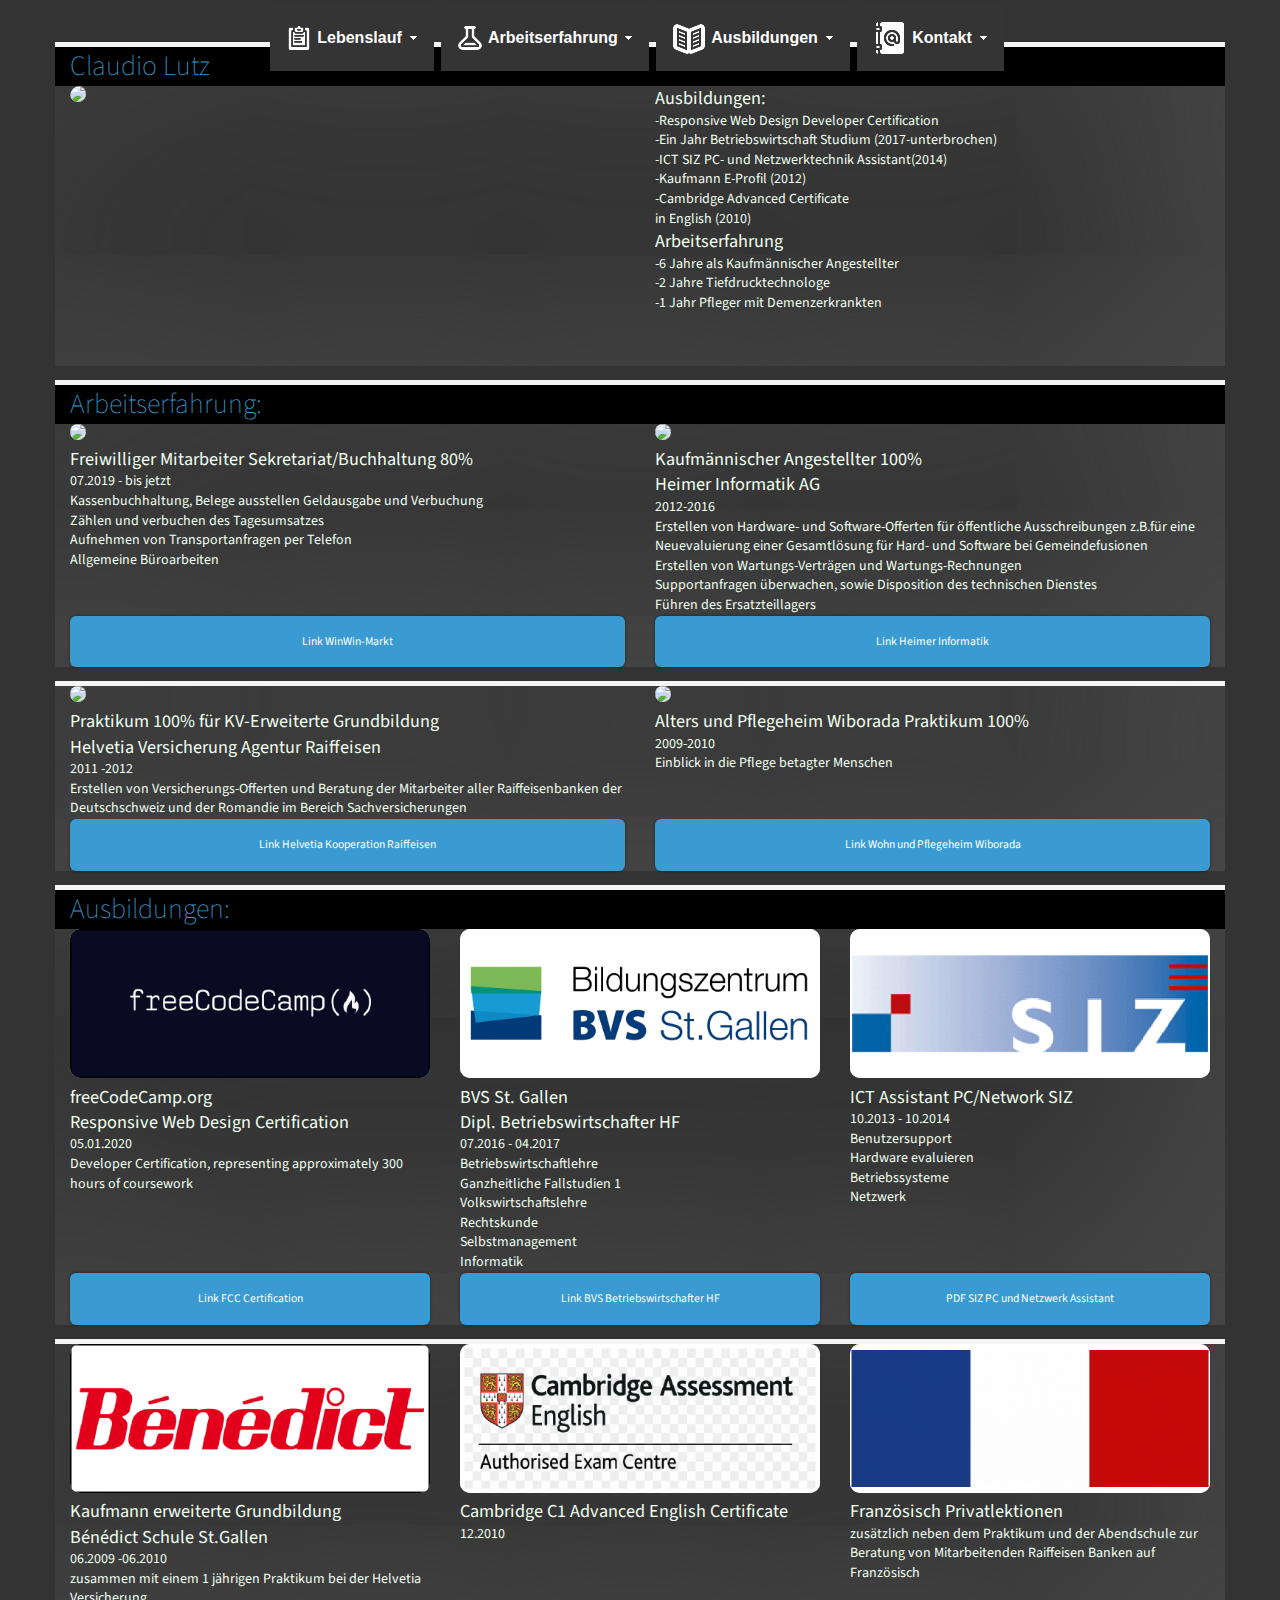
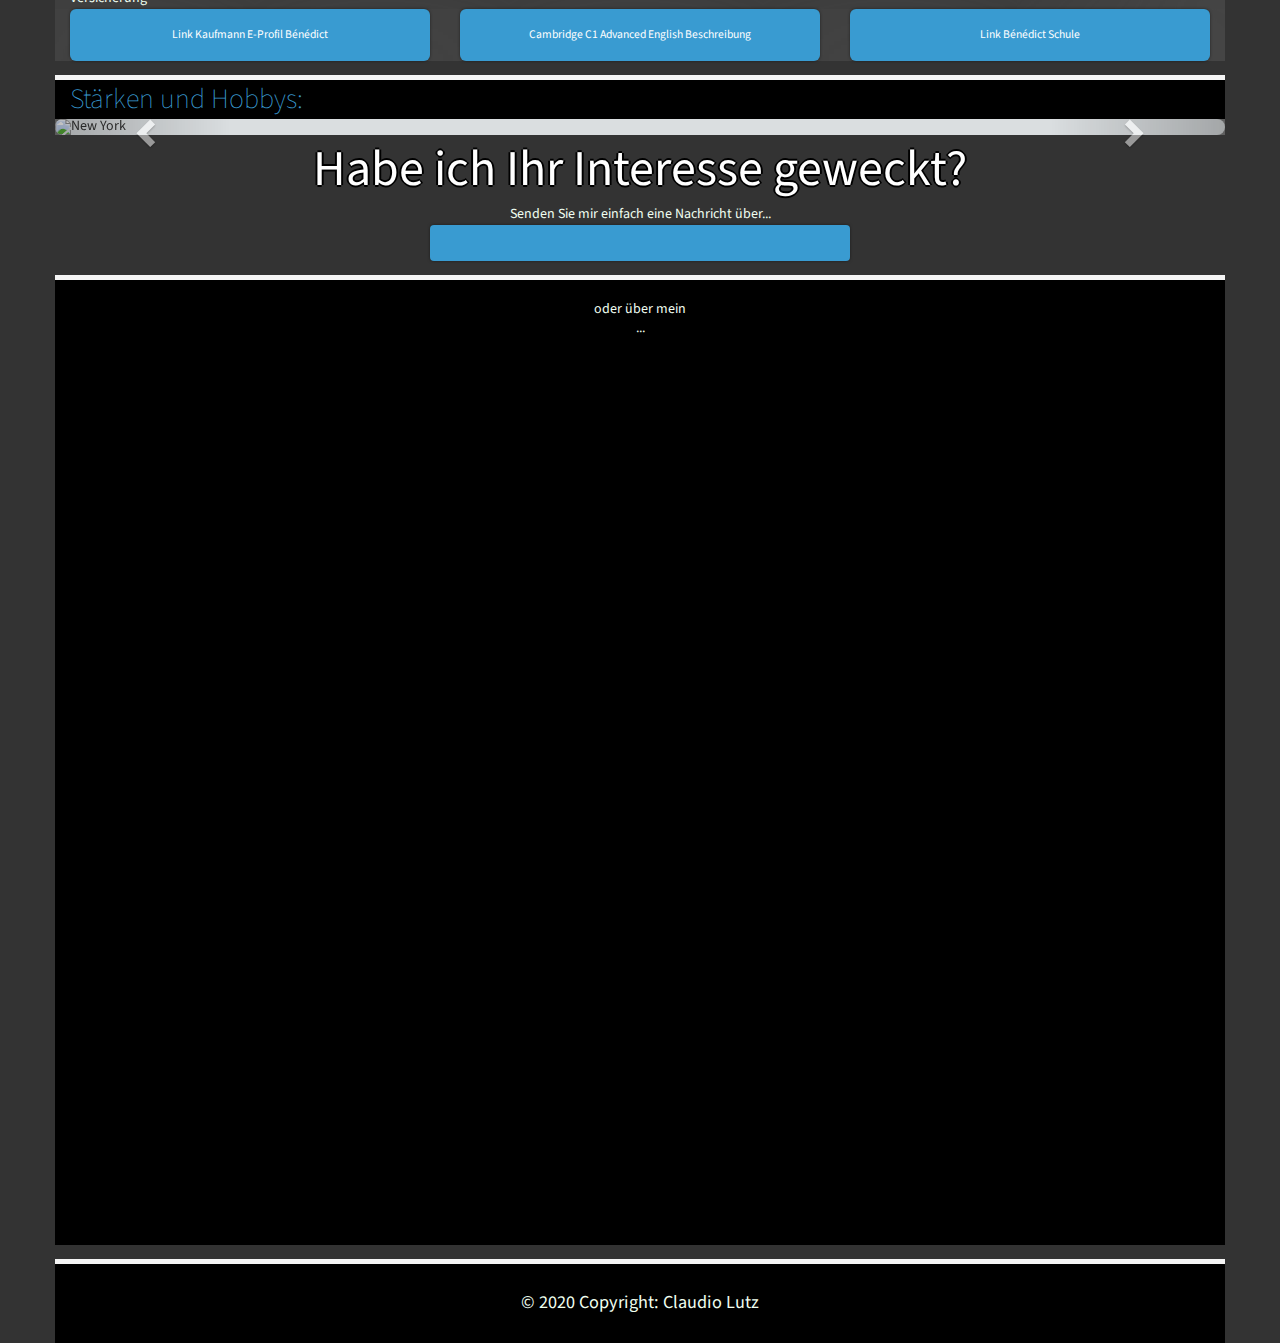
==== commit 108c6a1a: "nicht viel ?" ====
--- a/index.html
+++ b/index.html
@@ -16,52 +16,92 @@
 
 </head>
 
+<div id="particles-js">
+
+    <script src="https://cdn.jsdelivr.net/particles.js/2.0.0/particles.min.js"></script>
+    <script>
+        particlesJS.load('particles-js', 'particles.json', function () {
+            console.log('particles.json loaded...');
+        });
+    </script>
+</div>
+
 <div id="page-wrap">
 
-
-    <div id="particles-js">
-
-        <script src="https://cdn.jsdelivr.net/particles.js/2.0.0/particles.min.js"></script>
-        <script>
-            particlesJS.load('particles-js', 'particles.json', function () {
-                console.log('particles.json loaded...');
-            });
-        </script>
-    </div>
-<link rel="stylesheet" href="mbcsmb8d4r.css" type="text/css" />
-
-
-<div id="mb8d4rebul_wrapper" style="max-width: 734px;">
-  <ul id="mb8d4rebul_table" class="mb8d4rebul_menulist css_menu">
-  <li><div class="buttonbg gradient_button gradient66" style="width: 164px;"><div class="arrow"><div class="icon_1 with_img_24"><a class="button_1">Lebenslauf</a></div></div></div>
-    <ul>
-    <li class="gradient_menuitem gradient58"><a href="https://drive.google.com/file/d/1EOUzzyTcTOX4zUI0JGma9juxjdTN3bqh/view" target="_blank" title="">PDF von meinem Lebenslauf</a></li>
-    <li class="gradient_menuitem gradient58 last_item"><a href="#kontakt" target="_blank" title="">Meine Hobbys und Stärken</a></li>
-    </ul></li>
-  <li><div class="buttonbg gradient_button gradient66" style="width: 208px;"><div class="arrow"><div class="icon_2 with_img_24"><a class="button_2">Arbeitserfahrung</a></div></div></div>
-    <ul>
-    <li class="gradient_menuitem gradient58"><a href="https://drive.google.com/file/d/1nZCABqWOiwngLhMGTNJOEhnnEgOy1O0U/view" target="_blank" title="">PDF alle Arbeitszeugnisse</a></li>
-    <li class="gradient_menuitem gradient58"><a title="">WinWin-Markt</a></li>
-    <li class="gradient_menuitem gradient58"><a title="">Heimer Informatik</a></li>
-    <li class="gradient_menuitem gradient58 last_item"><a title="">Pflegeheim Wiborada</a></li>
-    </ul></li>
-  <li><div class="buttonbg gradient_button gradient66" style="width: 194px;"><div class="arrow"><div class="icon_3 with_img_32"><a class="button_3">Ausbildungen<br /></a></div></div></div>
-    <ul>
-    <li class="gradient_menuitem gradient58"><a href="https://drive.google.com/file/d/1dplhn9CHmOVmaIfhoS6CxRN-aJ7lp61Y/view" target="_blank" title="">PDF alle Schulzeugnisse</a></li>
-    <li class="gradient_menuitem gradient58"><a title="">Responsive Web Design Certification</a></li>
-    <li class="gradient_menuitem gradient58"><a title="">Dipl. Betriebswirtschafter HF</a></li>
-    <li class="gradient_menuitem gradient58"><a title="">ICT Assistant PC/Network SIZ</a></li>
-    <li class="gradient_menuitem gradient58"><a title="">Kaufmann erweiterte Grundbildung</a></li>
-    <li class="gradient_menuitem gradient58 last_item"><a title="">Cambridge C1 Advanced English Certificate</a></li>
-    </ul></li>
-  <li><div class="buttonbg gradient_button gradient66"><div class="arrow"><div class="icon_4 with_img_32"><a>Kontakt<br /></a></div></div></div>
-    <ul>
-    <li class="gradient_menuitem gradient58"><a title="">Kontaktformular</a></li>
-    <li class="gradient_menuitem gradient58 last_item"><a href="claudio.lutz.cv@gmail.com" target="_blank" title="Öffnet E-Mail">E-Mail Adresse</a></li>
-    </ul></li>
-  </ul>
-</div>
-<!-- Menus will work without this javascript file. It is used only for extra
+    <link rel="stylesheet" href="mbcsmb8d4r.css" type="text/css" />
+
+
+    <div id="mb8d4rebul_wrapper" style="max-width: 734px;">
+        <ul id="mb8d4rebul_table" class="mb8d4rebul_menulist css_menu">
+            <div class="background-header">
+            <li>
+                <div class="buttonbg gradient_button gradient66" style="width: 164px;">
+                    <div class="arrow">
+                        <div class="icon_1 with_img_24"><a class="button_1" class="button">Lebenslauf</a></div>
+                    </div>
+                </div>
+                <ul>
+                    <li class="gradient_menuitem gradient58"><a
+                            href="https://drive.google.com/file/d/1EOUzzyTcTOX4zUI0JGma9juxjdTN3bqh/view"
+                            target="_blank" title="">PDF von meinem Lebenslauf</a></li>
+                    <li class="gradient_menuitem gradient58 last_item"><a href="#carousel" title="">Meine Hobbys und
+                            Stärken</a></li>
+                </ul>
+            </li>
+            <li>
+                <div class="buttonbg gradient_button gradient66" style="width: 208px;">
+                    <div class="arrow">
+                        <div class="icon_2 with_img_24"><a class="button_2" class="button">Arbeitserfahrung</a></div>
+                    </div>
+                </div>
+                <ul>
+                    <li class="gradient_menuitem gradient58"><a
+                            href="https://drive.google.com/file/d/1nZCABqWOiwngLhMGTNJOEhnnEgOy1O0U/view"
+                            target="_blank" title="">PDF alle Arbeitszeugnisse</a></li>
+                    <li class="gradient_menuitem gradient58"><a href="#winwin" title="WinWin-Markt">WinWin-Markt</a>
+                    </li>
+                    <li class="gradient_menuitem gradient58"><a href="#heimer" title="Heimer Informatik">Heimer
+                            Informatik</a></li>
+                    <li class="gradient_menuitem gradient58 last_item"><a href="#wiborada" title="">Pflegeheim
+                            Wiborada</a></li>
+                </ul>
+            </li>
+            <li>
+                <div class="buttonbg gradient_button gradient66" style="width: 194px;">
+                    <div class="arrow">
+                        <div class="icon_3 with_img_32"><a class="button_3" class="button">Ausbildungen<br /></a></div>
+                    </div>
+                </div>
+                <ul>
+                    <li class="gradient_menuitem gradient58"><a
+                            href="https://drive.google.com/file/d/1dplhn9CHmOVmaIfhoS6CxRN-aJ7lp61Y/view"
+                            target="_blank" title="">PDF alle Schulzeugnisse</a></li>
+                    <li class="gradient_menuitem gradient58"><a href="#ffc" title="">Responsive Web Design
+                            Certification</a></li>
+                    <li class="gradient_menuitem gradient58"><a href="#bvs" title="Dipl. Betriebswirtschafter HF">Dipl.
+                            Betriebswirtschafter HF</a></li>
+                    <li class="gradient_menuitem gradient58"><a href="#siz">ICT Assistant PC/Network SIZ</a></li>
+                    <li class="gradient_menuitem gradient58"><a title="#kv">Kaufmann erweiterte Grundbildung</a></li>
+                    <li class="gradient_menuitem gradient58 last_item"><a href="#cambridge" title="">Cambridge C1
+                            Advanced English Certificate</a></li>
+                </ul>
+            </li>
+            <li>
+                <div class="buttonbg gradient_button gradient66">
+                    <div class="arrow">
+                        <div class="icon_4 with_img_32"><a class="button_4" class="button">Kontakt<br /></a></div>
+                    </div>
+                </div>
+                <ul>
+                    <li class="gradient_menuitem gradient58"><a href="#kontakt" title="">Kontaktformular</a></li>
+                    <li class="gradient_menuitem gradient58 last_item"><a href="claudio.lutz.cv@gmail.com"
+                            target="_blank" title="Öffnet E-Mail">E-Mail Adresse</a></li>
+                </ul>
+            </li>
+        </div>
+        </ul>
+    </div>
+    <!-- Menus will work without this javascript file. It is used only for extra
      effects, improved usability, compatibility with very old web browsers
      and support for touch screen devices. -->
 
@@ -70,13 +110,13 @@
             <div class="row">
                 <h2 class="col-xs-12">Claudio Lutz</h2>
             </div>
-            <div class="row">
+            <div class="row row-relative">
                 <div class="col-xm-10 col-md-6">
                     <div class="image-container" id="image-top">
                         <a><img src="images\claudio2x.png"></a>
                     </div>
                 </div>
-                <div class="col-xm-10 col-md-3">
+                <div class="col-xs-6">
                     <h3>Ausbildungen:</h3>
                     <p>-Responsive Web Design Developer Certification</p>
                     <p>-Ein Jahr Betriebswirtschaft Studium (2017-unterbrochen)</p>
@@ -85,7 +125,7 @@
                     <p>-Cambridge Advanced Certificate<br>in English (2010)</p>
 
                 </div>
-                <div class="col-xm-6 col-md-3 categories">
+                <div class="col-xs-6">
                     <h3>Arbeitserfahrung</h3>
                     <p>-6 Jahre als Kaufmännischer Angestellter</p>
                     <p>-2 Jahre Tiefdrucktechnologe</p>
@@ -96,18 +136,19 @@
         </div>
 
         <!-- Projects -->
-        <div id="meilensteine" id="winwin">
+        <div id="meilensteine">
             <div class="container">
                 <div class="row">
                     <h2 class="col-xs-12">Arbeitserfahrung:</h2>
                 </div>
-                <div class="row">
+                <div class="row row-relative">
                     <div class="col-xs-12 col-sm-6 ">
-                        <div class="image-container">
+                        <div class="image-container" id="winwin">
                             <a><img src="images\WinWin2019.png"></a>
                         </div>
                         <h3>Freiwilliger Mitarbeiter Sekretariat/Buchhaltung 80%</h3>
                         <p>07.2019 - bis jetzt</p>
+                        <p>Kassenbuchhaltung, Belege ausstellen Geldausgabe und Verbuchung</p>
                         <p>Zählen und verbuchen des Tagesumsatzes</p>
                         <p>Aufnehmen von Transportanfragen per Telefon</p>
                         <p>Allgemeine Büroarbeiten</p>
@@ -127,7 +168,7 @@
                         <p>Führen des Ersatzteillagers</p>
                     </div>
                 </div>
-                <div class="row">
+                <div class="row row-relative">
                     <div class="col-xs-12 col-sm-6 project">
                         <a href="https://www.tosam.ch/angebote/secondhand/winwin-markt/" target="_blank"
                             class="btn btn-primary btn-lg">Link WinWin-Markt</a>
@@ -141,7 +182,7 @@
                 </div>
             </div>
             <div class="container">
-                <div class="row">
+                <div class="row row-relative">
                     <div class="col-xs-12 col-sm-6 ">
                         <div class="image-container" id="helvetia">
                             <a><img src="images\Helvetia2019.png"></a>
@@ -180,9 +221,9 @@
         <div class="row">
             <h2 class="col-xs-12">Ausbildungen:</h2>
         </div>
-        <div class="row">
-            <div class="col-xs-12 col-sm-4">
-                <div class="image-container" id="bvs">
+        <div class="row row-relative">
+            <div class="col-xs-12 col-sm-4">
+                <div class="image-container" id="ffc">
                     <a><img src="neue img\fcc.png"></a>
                 </div>
                 <h3>freeCodeCamp.org</h3>
@@ -216,7 +257,7 @@
                 <p>Netzwerk</p>
             </div>
         </div>
-        <div class="row">
+        <div class="row row-relative">
             <div class="col-xs-12 col-sm-4 project">
                 <a href="https://www.freecodecamp.org/certification/claudiolutz/responsive-web-design" target="_blank"
                     class="btn btn-primary btn-lg">Link FCC Certification</a>
@@ -233,7 +274,7 @@
         </div>
     </div>
     <div class="container" id="ausbildung">
-        <div class="row">
+        <div class="row row-relative">
             <div class="col-xs-12 col-sm-4">
                 <div class="image-container" id="kv">
                     <a><img src="neue img\bene.png"></a>
@@ -259,7 +300,7 @@
                     Banken auf Französisch</p>
             </div>
         </div>
-        <div class="row">
+        <div class="row row-relative">
             <div class="col-xs-12 col-sm-4 project">
                 <a href="https://www.benedict.ch/kv-ausbildung-efz/st-gallen/kurs/kv-kaufmann-kauffrau-in-st-gallen-mit-eidg-faehigkeitszeugnis-efz-e-profil-erweiterte-grundausbildung-kv-abschluss/"
                     target="_blank" class="btn btn-primary btn-lg">Link Kaufmann E-Profil Bénédict</a>
@@ -279,72 +320,78 @@
 
 
     <div class="container" id="carousel">
-        <div id="myCarousel" class="carousel slide" data-ride="carousel">
-            <!-- Indicators -->
-
-
-            <!-- Wrapper for slides -->
-            <div class="carousel-inner">
-                <div class="item active">
-                    <img src="images\IMG Karousel\Jungel Felsen.jpg" alt="New York" style="width:100%;">
-                    <div class="carousel-caption">
-                        <h1>Meine Stärken:</h1>
-                        <p>Geduld</p>
-                        <p>Erlernt als Pfleger mit Demenzkranken</p>
-                    </div>
-                </div>
-                <div class="item">
-                    <img src="images\IMG Karousel\Klippe.jpg" alt="New York" style="width:100%;">
-                    <div class="carousel-caption">
-                        <h1>Meine Stärken:</h1>
-                        <p>Logisches Denken</p>
-                        <p>Erlernt durch das Programmieren mit JavaScript, CSS und HTML und VisualBasic</p>
-                    </div>
-                </div>
-                <div class="item">
-                    <img src="images\IMG Karousel\Bergsee.jpg" alt="New York" style="width:100%;">
-                    <div class="carousel-caption">
-                        <h1>Meine Stärken:</h1>
-                        <p>Vertrauenswürdig</p>
-                        <p>Arbeite zur Zeit in der Kassenbuchhaltung im WinWin-Markt</p>
-                    </div>
-                </div>
-                <div class="item">
-                    <div class="iframe-container">
-                        <img src="images\IMG Karousel\Bergstrasse.jpg" alt="Chicago" style="width:100%;">
-                    </div>
-                    <div class="carousel-caption">
-                        <h1>Meine Hobbys:</h1>
-                        <p>Schachspielen</p>
-                        <p>Wandern</p>
-                        <p>Freunde</p>
-                    </div>
-                </div>
-                <div class="item">
-                    <img src="images\IMG Karousel\Fluss.jpg" alt="Chicago" style="width:100%;">
-                    <div class="carousel-caption">
-                        <h1>Weitere Hobbys:</h1>
-                        <p>Programmieren</p>
-                        <p>Velofahren</p>
-                        <p>Kochen</p>
-                    </div>
-                </div>
-
-            </div>
-
-            <!-- Left and right controls -->
-            <a class="left carousel-control" href="#myCarousel" data-slide="prev">
-                <span class="glyphicon glyphicon-chevron-left"></span>
-                <span class="sr-only">Previous</span>
-            </a>
-            <a class="right carousel-control" href="#myCarousel" data-slide="next">
-                <span class="glyphicon glyphicon-chevron-right"></span>
-                <span class="sr-only">Next</span>
-            </a>
+        <div class="row">
+            <h2 class="col-xs-12">Stärken und Hobbys:</h2>
+        </div>
+        <div class="row row-relative">
+            <div id="myCarousel" class="carousel slide" data-ride="carousel">
+                <!-- Indicators -->
+
+
+                <!-- Wrapper for slides -->
+                <div class="carousel-inner">
+                    <div class="item active">
+                        <img src="images\IMG Karousel\Jungel Felsen.jpg" alt="New York" style="width:100%;">
+                        <div class="carousel-caption">
+                            <h1>Meine Stärken:</h1>
+                            <h2>Geduld</h2>
+                            <p>Erlernt als Pfleger mit Demenzkranken</p>
+                        </div>
+                    </div>
+                    <div class="item">
+                        <img src="images\IMG Karousel\Klippe.jpg" alt="New York" style="width:100%;">
+                        <div class="carousel-caption">
+                            <h1>Meine Stärken:</h1>
+                            <h2>Logisches Denken</h2>
+                            <p>Erlernt durch das Programmieren mit JavaScript, CSS und HTML und VisualBasic</p>
+                        </div>
+                    </div>
+                    <div class="item">
+                        <img src="images\IMG Karousel\Bergsee.jpg" alt="New York" style="width:100%;">
+                        <div class="carousel-caption">
+                            <h1>Meine Stärken:</h1>
+                            <h2>Vertrauenswürdig</h2>
+                            <p>Arbeite zur Zeit in der Kassenbuchhaltung im WinWin-Markt</p>
+                        </div>
+                    </div>
+                    <div class="item">
+                        <div class="iframe-container">
+                            <img src="images\IMG Karousel\Bergstrasse.jpg" alt="Chicago" style="width:100%;">
+                        </div>
+                        <div class="carousel-caption">
+                            <h1>Meine Hobbys:</h1>
+                            <h2>Schachspielen</h2>
+                            <h2>Wandern</h2>
+                            <h2>Freunde</h2>
+                        </div>
+                    </div>
+                    <div class="item">
+                        <img src="images\IMG Karousel\Fluss.jpg" alt="Chicago" style="width:100%;">
+                        <div class="carousel-caption">
+                            <h1>Weitere Hobbys:</h1>
+                            <h2>Programmieren</h2>
+                            <h2>Velofahren</h2>
+                            <h2>Kochen</h2>
+                        </div>
+                    </div>
+
+                </div>
+
+                <!-- Left and right controls -->
+                <a class="left carousel-control" href="#myCarousel" data-slide="prev">
+                    <span class="glyphicon glyphicon-chevron-left"></span>
+                    <span class="sr-only">Previous</span>
+                </a>
+                <a class="right carousel-control" href="#myCarousel" data-slide="next">
+                    <span class="glyphicon glyphicon-chevron-right"></span>
+                    <span class="sr-only">Next</span>
+                </a>
+            </div>
         </div>
     </div>
 
     <div class="outside-container">
+
         <div class="container-fluid help" id="kontakt">
             <h1>Habe ich Ihr Interesse geweckt?</h1>
             <p>Senden Sie mir einfach eine Nachricht über...</p>
@@ -359,6 +406,7 @@
                     width="640" height="900" frameborder="0" marginheight="0" marginwidth="0">Wird geladen…</iframe>
             </div>
         </div>
+
     </div>
 
 
@@ -376,4 +424,4 @@
     <script src="main.js"></script>
     <script src="script.js"></script>
 
-</html>
+</html>--- a/style.css
+++ b/style.css
@@ -1,114 +1,134 @@
-
-/* Universal Styles */
 #page-wrap {
-  position: relative;
-  width: 13px;
-  margin: 0px auto; 
-  width: 95%;
-  z-index: ;
-  margin-top: -100px;
-  
-}
+  top: 0
+}
+
 html {
   font-size: 14px;
-  background:#333333;
-}
-
-img{
+  background: #333
+}
+
+img {
   background-color: #dadee0;
   border-radius: 10px 10px 10px 10px;
--moz-border-radius: 10px 10px 10px 10px;
--webkit-border-radius: 10px 10px 10px 10px;
-border: 0px solid #000000;
+  -moz-border-radius: 10px 10px 10px 10px;
+  -webkit-border-radius: 10px 10px 10px 10px;
+  border: 0 solid #000;
+  -ms-border-radius: 10px 10px 10px 10px;
+  -o-border-radius: 10px 10px 10px 10px;
 }
 
 body {
   font-family: 'Source Sans Pro', sans-serif;
   line-height: 1.4;
-  margin-top: 0px;
-  background: #333333;
-}
-
-p{
-  color: honeydew;
-}
-
-li{
-  color: honeydew;
-}
-
-h1{
-  color: honeydew;
+  margin-top: 0;
+  background: #333
+}
+
+p {
+  color: #f0fff0
+}
+
+li {
+  color: #f0fff0
+}
+
+h1 {
+  color: #f0fff0
 }
 
 h2 {
   font-size: 1.7rem;
-  font-weight: bold;
-  color: #399bd1;
+  font-weight: 700;
+  color: #399bd1
 }
 
 h3 {
   font-size: 1.3rem;
-  font-weight: bold;
-  color: honeydew;
+  font-weight: 400;
+  color: #f0fff0
 }
 
 img {
-  width: 100%;
-}
-#login h1{
-  text-align: center;
-}
-
-.row{
+  width: 100%
+}
+
+canvas{
+  top: 0px;
+  bottom: 0px;
+  position: fixed;
+
+
+}
+
+.row {
+  z-index: 100;
   grid-template-columns: repeat(auto-fill, minmax(2200px, 1fr));
-  background-color: #333333;
+  background-color: #333;
   min-width: 10%;
-  background: #333333;
-  background: linear-gradient(90deg, rgba(25,25,28,1) 0%, rgba(51,51,51,1) 50%, rgba(0,0,0,1) 100%);
-  -webkit-box-shadow: inset -55px -32px 220px -20px rgba(163,163,163,1);
-  -moz-box-shadow: inset -55px -32px 220px -20px rgba(163,163,163,1);
-  box-shadow: inset -55px -32px 220px -20px rgba(163,163,163,1);
-}
-
-.container{
-    margin-top: 1rem;
-    margin-bottom: 0px;
-    border-top: 5px solid whitesmoke;
-    background: #333333;
-
-}
-
-li{
+  background: #333;
+  box-shadow: inset -55px -32px 220px -20px #505050
+}
+.row-relative{
+  position: relative;
+}
+
+.row h2 {
+  font-weight: lighter;
+  font-size: 2rem;
+}
+
+.container {
+  position: static;
+  margin-top: 1rem;
+  margin-bottom: 0;
+  border-top: 5px solid #f5f5f5;
+  background-color: #000;
+  z-index: 100;
+  opacity: 100%
+}
+
+
+
+li {
   margin-top: 10px;
-  padding-bottom: 10px;
-}
-
-#über-mich{
-  background: #333333;
-  margin-top: 120px;
-}
-
-#image-top{
+  padding-bottom: 10px
+}
+
+#über-mich {
+  background: #333;
+  width: auto;
+  margin-top: 0;
+  z-index: 100
+}
+
+.featured-project {
+  margin-top: 3rem
+}
+
+#image-top {
   height: 20rem;
-  overflow: hidden;
-}
-
-.carousel-inner{
-  -webkit-box-shadow: inset -55px -32px 220px -20px rgba(163,163,163,1);
-  -moz-box-shadow: inset -55px -32px 220px -20px rgba(163,163,163,1);
-  box-shadow: inset -55px -32px 220px -20px rgba(163,163,163,1);
-}
-
-h2.col-xs-12{
+  overflow: hidden
+}
+
+.carousel-inner {
+  -webkit-box-shadow: inset -55px -32px 220px -20px rgba(163, 163, 163, 1);
+  -moz-box-shadow: inset -55px -32px 220px -20px rgba(163, 163, 163, 1);
+  box-shadow: inset -55px -32px 220px -20px rgba(163, 163, 163, 1)
+}
+
+h2.col-xs-12 {
   background-color: #000;
-}
-
-.image-container{
+  position: static;
+    
+}
+
+.image-container {
   border-radius: 10px 10px 10px 10px;
--moz-border-radius: 10px 10px 10px 10px;
--webkit-border-radius: 10px 10px 10px 10px;
-border: 0px solid #000000;
+  -moz-border-radius: 10px 10px 10px 10px;
+  -webkit-border-radius: 10px 10px 10px 10px;
+  border: 0 solid #000;
+  -ms-border-radius: 10px 10px 10px 10px;
+  -o-border-radius: 10px 10px 10px 10px;
 }
 
 .btn-primary {
@@ -116,35 +136,35 @@
   font-size: smaller;
   padding: 1.3rem 0;
   border: 0;
-  margin-top: 0rem;
+  margin-top: 0;
   background-color: #399bd1;
-  box-shadow: 0 0 3px rgba(0, 0, 0, 0.5);
+  box-shadow: 0 0 3px rgba(0, 0, 0, .5);
   transition: .5s box-shadow;
-  -webkit-transition: .5s box-shadow;
-  -moz-transition: .5s box-shadow;
+  -webkit-transition: .5s box-shadow -moz-transition: .5s box-shadow;
   -ms-transition: .5s box-shadow;
-  -o-transition: .5s box-shadow;
-}
-
-.footer-copyright{
-  padding-bottom: 2rem;
-}
-
-.iframe-container{
+  -o-transition: .5s box-shadow
+}
+
+.footer-copyright {
+  padding-bottom: 2rem
+}
+
+.iframe-container {
   position: relative;
   width: 100%;
-  padding-bottom: 56.25%; 
-  height: 0;
+  height: fit-content;
+  overflow: hidden;
+  height: 0
 }
 
 .image-container img {
-  opacity: 0.9;
-  transition: transform .5s,              opacity .5s;
-  transition: transform .5s,              opacity .5s;
-  -webkit-transition: transform .5s,;
-  -moz-transition: transform .5s,;
-  -ms-transition: transform .5s,;
-  -o-transition: transform .5s,;
+  opacity: 1;
+  transition: transform .5s, opacity .5s;
+  transition: transform .5s, opacity .5s;
+  -webkit-transition: transform .5s, opacity .5s;
+  -moz-transition: transform .5s, opacity .5s;
+  -ms-transition: transform .5s, opacity .5s;
+  -o-transition: transform .5s, opacity .5s;
 }
 
 .image-container img:hover {
@@ -153,160 +173,234 @@
   -ms-transform: scale(1.05);
   transform: scale(1.05);
   -moz-transform: scale(1.05);
-  -o-transform: scale(1.05);
-
+  -o-transform: scale(1.05)
 }
 
 h1 {
-  font-family: "Monoton", sans-serif;
   font-size: 50px;
+  color: #fff;
+  text-shadow: 2px 0 0 #000, 0 -2px 0 #000, 0 2px 0 #000, -2px 0 0 #000
 }
 
 .carousel-caption p {
   max-width: 70rem;
-  font-size:30px;
-  margin: auto;
-}
-
-#email-button{
-
+  font-size: 30px;
+  margin: auto
+}
+
+.carousel-caption h2 {
+  font-size: 40px;
+  color: azure;
+  text-shadow: 2px 0 0 #000, 0 -2px 0 #000, 0 2px 0 #000, -2px 0 0 #000
+}
+
+#email-button {
+  position: relative;
   width: 30rem;
-  margin: 0 auto;
-}
-
-@media only screen and (min-width: 982px) {
-  .jumbotron h1 {
-    font-size: 5.7rem;
-  }  
-  .carousel-caption h1{
-    font-size:25px;
-  }
-  .carousel-caption p{
-    font-size:25px;
-  }
-  .btn-primary{
+  margin: 0 auto
+}
+
+#vorkontakt {
+  position: static;
+  background: black;
+
+}
+iframe {
+  overflow: hidden;
+  position: relative;
+  width: 100%;
+ 
+}
+
+@media only screen and (max-width:1220px) {
+  #image-top {
+    height: 15rem
+}
+  .featured-project{
+    margin-top: 5rem;
+  }
+}
+@media only screen and (max-width:1027px) {
+  #image-top {
+    height: 18rem
+}
+}
+@media only screen and (max-width:990px) {
+
+  #image-top{
+    height: 25rem;
+    
+  }
+}
+
+@media only screen and (max-width:817px) {
+  .featured-project{
+    margin-top: 7rem;
+  }
+}
+
+@media only screen and (max-width:800px) {
+  .carousel-caption h1 {
+      font-size: 40px;
+      color: #fff;
+      text-shadow: 2px 0 0 #000, 0 -2px 0 #000, 0 2px 0 #000, -2px 0 0 #000
+  }
+  .carousel-caption h2 {
+      font-size: 32px
+  }
+  .carousel-caption p {
+      font-size: 23px;
+      color: #fff;
+      text-shadow: 1px 0 0 #000, 0 -2px 0 #000, 0 1px 0 #000, -2px 0 0 #000
+  }
+}
+
+@media only screen and (max-width:754px) {
+  .featured-project{
+   margin-top: 10rem;
+  }
+  iframe{
     width: 100%;
-    overflow: hidden;
-    font-size: smaller;
-  }
-  .row{
-    min-width: 10%;
-    border: solid 2px #399bd1; 
-  }
-  #image-top{
-    height: 18rem;
-  }
-}
-
-@media only screen and (max-width: 600px) {
-  .jumbotron h1 {
-    font-size: 4rem;
-  }
-  .btn-primary{
+  }
+}
+
+@media only screen and (max-width:685px) {
+  #image-top {
+    height: 20rem
+}
+}
+
+
+@media only screen and (max-width:600px) {
+  .btn-primary {
+      width: 100%;
+      overflow: hidden
+  }
+  iframe { 
     width: 100%;
-    overflow: hidden;
-  }
-  iframe{
-    display: none;
-  }
-  #vorkontakt{
-    display: none;
-  }
-  #image-top{
-    height: 15rem;
-  }
-  .image-container{
-    border: solid 2px #399bd1; 
+  }
+
+  #image-top {
+      height: 20rem
+  }
+  .image-container {
+      border: solid 2px #399bd1
   }
   .image-container img {
-    opacity: 1;
-    transition: transform .5s,              opacity .5s;
-    transition: transform .5s,              opacity .5s;
-    -webkit-transition: transform .5s,;
-    -moz-transition: transform .5s,;
-    -ms-transition: transform .5s,;
-    -o-transition: transform .5s,;
-  }
-}
-
-@media only screen and (max-width: 445px) {
-  .jumbotron h1 {
-    font-size: 4rem;
-  }
-  .btn-primary{
-    width: 100%;
-    overflow: hidden;
-    font-size: small;
-  }
-  .image-container{
-    height: fit-content;
-  }
-  iframe{
-    display: none;
-  }
-  #email-button{
-    display: block;
-    width: 100%;
-  }
-  #image-top{
-    height: 10rem;
-  }
-  #mbf8i3ebul_wrapper{
-    display: none;
-  }
-}
-
-@media only screen and (max-width: 300px) {
-
-  #image-top{
-    height: 8rem;
+      opacity: 1;
+      transition: transform .5s, opacity .5s;
+      transition: transform .5s, opacity .5s;
+      -webkit-transition: transform .5s, ;
+      -moz-transition: transform .5s, ;
+      -ms-transition: transform .5s, ;
+      -o-transition: transform .5s,
+  }
+  .carousel-caption h1 {
+      font-size: 30px;
+      color: #fff;
+      text-shadow: 2px 0 0 #000, 0 -2px 0 #000, 0 2px 0 #000, -2px 0 0 #000
+  }
+  .carousel-caption h2 {
+      font-size: 32px
+  }
+  .carousel-caption p {
+      font-size: 19px;
+      color: #fff;
+      text-shadow: 1px 0 0 #000, 0 -2px 0 #000, 0 1px 0 #000, -2px 0 0 #000
+  }
+}
+@media only screen and (max-width:520px) {
+  #image-top {
+    height: 15rem
+}
+}
+@media only screen and (max-width:445px) {
+  .featured-project {
+      margin-top: 9rem
+  }
+  .btn-primary {
+      width: 100%;
+      overflow: hidden;
+      font-size: small
+  }
+  .image-container {
+      height: fit-content
+  }
+
+  #email-button {
+      display: block;
+      width: 100%
+  }
+  #image-top {
+      height: 12rem
+  }
+  header {
+      display: none
+  }
+  .carousel-caption h1 {
+      font-size: 25px;
+      color: #fff;
+      text-shadow: 2px 0 0 #000, 0 -2px 0 #000, 0 2px 0 #000, -2px 0 0 #000
+  }
+  .caption-caption h2 {
+      font-size: 20px
+  }
+  .carousel-caption p {
+      font-size: 15px;
+      color: #fff;
+      text-shadow: 1px 0 0 #000, 0 -2px 0 #000, 0 1px 0 #000, -2px 0 0 #000
+  }
+}
+
+
+@media only screen and (max-width:300px) {
+  #image-top {
+      height: 8rem
+  }
+  .carousel-caption h1 {
+      font-size: 20px;
+      color: #fff;
+      text-shadow: unset
+  }
+  .carousel-caption h2 {
+      font-size: 15px
+  }
+  .carousel-caption p {
+      font-size: 11px;
+      color: #fff;
+      text-shadow: unset
   }
 }
 
 #image-top img {
   scale: 100%;
-  margin: 0 auto;
-}
-
-.featured-project {
-  margin-top: -8rem; /* To account for relatively positioned button */
+  margin: 0 auto
 }
 
 .featured-project .image-container {
   height: 17rem;
-  margin-top: 0px; /* To match bootstrap header margins */
-}
-
-.row{
-  margin-top: 0px;
+  margin-top: 0
+}
+
+.row {
+  margin-top: 0
 }
 
 .categories h3 {
-  color: #399bd1;
+  color: #399bd1
 }
 
 .project {
-  margin-bottom: 0rem;
+  margin-bottom: 0
 }
 
 .help {
-  
-  background:#333333;
-  text-align: center;
+  background: #333;
+  text-align: center
 }
 
 .help p {
   max-width: 42rem;
-  margin: auto;
-}
-
-#sprachen{
-  width: 66%;
-  margin:0 auto;
-  
-}
-
-#particles-js{
-  
-  height:200px;
-}
+  margin: auto
+}
+
--- a/mbcsmb8d4r.css
+++ b/mbcsmb8d4r.css
@@ -1,743 +1 @@
-/* Created with Easy CSS Menu */
-
-#mb8d4rebul_wrapper {
-  padding: 0px;
-  border-style: solid;
-  border-color: #3A3C43;
-  border-width: 0px 0 0px 0;
-  border-radius: 0;
-  background-color: transparent;
-  box-shadow: 0 -1px 0px 0 #FFFFFF inset;
-  border-collapse: separate;
-  margin: 0 auto;
-  font-size: 0;
-  line-height: 0;  
-  position: relative; 
-  text-align: center;
-  z-index: 10;
-  height: 0px;
-}
-
-#mb8d4rebul_wrapper.quirks {
-  margin-bottom: 7px;
-  margin-right: 7px;
-}
-
-#mb8d4rebul_wrapper.quirks #mb8d4rebul_table ul li {
-  width: 100%;
-}
-
-#mb8d4rebul_table {
-  top: 0;
-  position: fixed;
-  margin-left: -370px;
-  margin-top: 5px;
-  padding: 0;
-  line-height: 0px;
-  font-size: 0px;
-  display: inline-block;
-  width: auto;
-}
-
-#mb8d4rebul_table li a {
-  line-height: 19px;
-  font-size: 16px;
-  font-family: Arial,sans-serif;
-  text-decoration: none;
-  color: #FFFFFF;
-  font-style: normal;
-  font-weight: bold;
-  padding: 23px 32px 17px 55px;
-  display: block;
-  cursor: pointer;
-  white-space: nowrap;
-  -webkit-tap-highlight-color: rgba(0,0,0,0);
-}
-
-#mb8d4rebul_table li div.buttonbg {
-  height: 66px;
-  width: 147px;
-  line-height: 0;
-  background-color: #343434;
-  border-style: solid;
-  border-color: #FFFFFF;
-  border-width: 0;
-  border-radius: 0;
-  padding: 0;
-  box-shadow: none;
-  text-align: center;
-}
-
-#mb8d4rebul_table li:hover div.buttonbg a, #mb8d4rebul_table li.expanded a.topitem, #mb8d4rebul_table li.active a.topitem,
-#mb8d4rebul_table li.itemhot a.topitem, #mb8d4rebul_table li a:hover {
-  color: #FFFFFF;
-  font-style: normal;
-  font-weight: bold;
-  text-decoration: none;
-}
-
-
-#mb8d4rebul_table li.expanded div.buttonbg, #mb8d4rebul_table li.active div.buttonbg, #mb8d4rebul_table li.itemhot div.buttonbg, #mb8d4rebul_table li:hover div.buttonbg {
-  background-color: #343434;
-  box-shadow: none;
-}
-
-#mb8d4rebul_table li.expanded div.buttonbg, #mb8d4rebul_table li.active div.buttonbg, #mb8d4rebul_table li.itemhot div.buttonbg, #mb8d4rebul_table li:hover div.buttonbg {
-  border-color: #FFFFFF;
-}
-
-#mb8d4rebul_table ul li a {
-  color: #FFFFFF;
-  font-family: Arial,sans-serif;
-  font-size: 16px;
-  line-height: 18px;
-  font-style: normal;
-  font-weight: normal;
-  text-decoration: none;
-  display: block;
-  vertical-align: middle;
-  white-space: nowrap;
-  -webkit-tap-highlight-color: rgba(0,0,0,0);
-}
-
-#mb8d4rebul_table ul li:hover > a {
-  color: #ECF2F8;
-  font-family: Arial,sans-serif;
-  font-size: 16px;
-  font-style: normal;
-  font-weight: normal;
-  text-decoration: none;
-}
-
-#mb8d4rebul_table ul li.subexpanded a.subexpanded, #mb8d4rebul_table ul li.subitemhot a.subitemhot, #mb8d4rebul_table ul li a:hover {
-  color: #ECF2F8;
-  font-family: Arial,sans-serif;
-  font-size: 16px;
-  font-style: normal;
-  font-weight: normal;
-  text-decoration: none;
-}
-
-#mb8d4rebul_table ul li:hover, #mb8d4rebul_table ul li.subexpanded, #mb8d4rebul_table ul li.subitemhot {
-  border-color: transparent;
-  background-color: #353535;
-  box-shadow: none;
-}
-
-#mb8d4rebul_table ul {
-  margin: 0;
-  border-style: solid;
-  border-color: transparent;
-  border-width: 0;
-  padding: 0;
-  background: #FFFFFF;
-  font-size: 0;
-  border-radius: 0;
-}
-
-#mb8d4rebul_table ul li a {
-  padding: 10px 18px 10px 16px;
-  text-align: left;
-}
-
-#mb8d4rebul_table ul li.separator {
-  padding: 10px;
-  cursor: default;
-  background: none;
-  box-shadow: none;
-  border-width: 0;
-}
-
-#mb8d4rebul_table ul li.separator div {
-  border-top: 1px solid #000000;
-  font-size: 0px;
-}
-
-#mb8d4rebul_table ul li {
-  border-style: solid;
-  border-color: transparent;
-  border-width: 10px;
-  height: auto;
-  width: auto;
-  text-align: left;
-  line-height: 0;
-  font-size: 0;
-  cursor: pointer;
-  float: none;
-  margin: 0 0 1px 0;
-  border-radius: 0;
-  padding: 0;
-  box-shadow: none;
-  background-color: #353535;
-  display: block;
-}
-
-#mb8d4rebul_table ul li.last_item {
-  margin-bottom: 0;
-}
-
-
-#mb8d4rebul_table a img {
-  border: none;
-}
-
-#mb8d4rebul_table li {
-  list-style: none;
-  float: left;
-  margin: 0px 7px 7px 0px;
-  padding: 0;
-  float: left;
-  display: inline-block;
-}
-
-#mb8d4rebul_table.css_menu li {
-  position: relative;
-}
-
-#mb8d4rebul_table.css_menu ul li:hover > ul {
-  opacity: 1;
-}
-
-#mb8d4rebul_table.css_menu li:hover > ul {
-  top: 100%;
-  left: 0;
-  right: auto;
-  opacity: 1;
-}
-
-#mb8d4rebul_table.css_menu ul li:hover > ul {
-  top: -0px;
-  left: 100%;
-  right: auto;
-}
-
-#mb8d4rebul_table.css_menu ul {
-  transition-duration: 0.3s;
-  -webkit-transition-duration: 0.3s;
-  -moz-transition-duration: 0.3s;
-  -ms-transition-duration: 0.3s;
-  transition-property:opacity;
-  -webkit-transition-property:opacity;
-  -moz-transition-property:opacity;
-  -ms-transition-property:opacity;
-  opacity: 0;
-}
-
-#mb8d4rebul_table ul {
-  position: absolute;
-  top:-99999px;
-  z-index: 4000;
-}
-
-#mb8d4rebul_table ul ul {
-  position: absolute;
-  z-index: 5000;
-}
-
-#mb8d4rebul_table .submenu_arrow {
-  margin-left: 8px;
-}
-
-@media screen and (max-width: 720px) {
-  #mb8d4rebul_table{ 
-  margin-left: -300px;
-}
-}
-@media screen and (max-width: 573px) {
-  #mb8d4rebul_table{ 
-    margin-left: -170px;
-  }
-  #über-mich{
-    margin-top: 150px;
-  }
-}
-
-@media screen and (max-width: 500px) {
-  #mb8d4rebul_table{ 
-    margin-left: -220px;
-  }
-  #mb8d4rebul_wrapper:not(.scripted) {
-    text-align: center;
-  }
-
-  #mb8d4rebul_wrapper:not(.scripted) #mb8d4rebul_table li {
-    float: none;
-    vertical-align: top;
-  }
-}
-@media screen and (max-width: 400px) {
-  #mb8d4rebul_table{ 
-    margin-left: -180px;
-}
-  #über-mich{
-    margin-top: 230px
-  }
-}
-@media screen and (max-width: 350px) {
-  #mb8d4rebul_table{ 
-    margin-left: -120px;
-}
-  #über-mich{
-    margin-top: 300px
-  }
-}
-#mb8d4rebul_wrapper.centeritems {
-  text-align: center;
-}
-
-#mb8d4rebul_wrapper.centeritems #mb8d4rebul_table li {
-  float: none;
-  vertical-align: top;
-}
-
-
-
-/* Burger menu CSS */
-
-
-
-#mb8d4rebul_table_burger {
-  margin: 0px;
-  margin-bottom: -7px;
-  margin-right: -7px;
-  padding: 0;
-  line-height: 0px;
-  font-size: 0px;
-  width: 100%;
-  -webkit-tap-highlight-color: rgba(0,0,0,0);
-}
-
-#mb8d4rebul_table_burger li a {
-  line-height: 19px;
-  font-size: 16px;
-  font-family: Arial,sans-serif;
-  text-decoration: none;
-  color: #FFFFFF;
-  font-style: normal;
-  font-weight: bold;
-  padding: 23px 32px 17px 55px;
-  display: block;
-  cursor: pointer;
-  white-space: nowrap;
-  -webkit-tap-highlight-color: rgba(0,0,0,0);
-}
-
-#mb8d4rebul_table_burger li div.buttonbg {
-  height: 66px;
-  width: 100%;
-  line-height: 0;
-  background-color: #343434;
-  border-style: solid;
-  border-color: #FFFFFF;
-  border-width: 0;
-  border-radius: 0;
-  padding: 0;
-  box-shadow: none;
-  text-align: left;
-}
-
-#mb8d4rebul_table_burger li:hover div.buttonbg a, #mb8d4rebul_table_burger li.expanded a.topitem, #mb8d4rebul_table_burger li.active a.topitem,
-#mb8d4rebul_table_burger li.itemhot a.topitem, #mb8d4rebul_table_burger li a:hover {
-  color: #FFFFFF;
-  font-style: normal;
-  font-weight: bold;
-  text-decoration: none;
-}
-
-
-#mb8d4rebul_table_burger li.expanded div.buttonbg, #mb8d4rebul_table_burger li.active div.buttonbg, #mb8d4rebul_table_burger li.itemhot div.buttonbg, #mb8d4rebul_table_burger li.subitemhot div.buttonbg, #mb8d4rebul_table_burger li div.buttonbg:hover {
-  background-color: #343434;
-  box-shadow: none;
-}
-
-#mb8d4rebul_table_burger li.expanded div.buttonbg, #mb8d4rebul_table_burger li.active div.buttonbg, #mb8d4rebul_table_burger li.itemhot div.buttonbg, #mb8d4rebul_table_burger li.subitemhot div.buttonbg, #mb8d4rebul_table_burger li div.buttonbg:hover {
-  border-color: #FFFFFF;
-}
-
-#mb8d4rebul_table_burger ul li a {
-  color: #FFFFFF;
-  font-family: Arial,sans-serif;
-  font-size: 16px;
-  line-height: 18px;
-  font-style: normal;
-  font-weight: normal;
-  text-decoration: none;
-  display: block;
-  vertical-align: middle;
-  white-space: nowrap;
-  -webkit-tap-highlight-color: rgba(0,0,0,0);
-}
-
-#mb8d4rebul_table_burger ul li:hover > a {
-  color: #ECF2F8;
-  font-family: Arial,sans-serif;
-  font-size: 16px;
-  font-style: normal;
-  font-weight: normal;
-  text-decoration: none;
-}
-
-#mb8d4rebul_table_burger ul li.subexpanded a.subexpanded, #mb8d4rebul_table_burger ul li.subitemhot a.subitemhot, #mb8d4rebul_table_burger ul li a:hover {
-  color: #ECF2F8;
-  font-family: Arial,sans-serif;
-  font-size: 16px;
-  font-style: normal;
-  font-weight: normal;
-  text-decoration: none;
-}
-
-#mb8d4rebul_table_burger ul li:hover > a, #mb8d4rebul_table_burger ul li.subexpanded > a, #mb8d4rebul_table_burger ul li.subitemhot > a {
-  border-color: transparent;
-  background-color: #353535;
-  box-shadow: none;
-}
-
-#mb8d4rebul_table_burger ul {
-  margin: 0;
-  border-style: solid;
-  border-color: transparent;
-  border-width: 0;
-  padding: 0;
-  background: #FFFFFF;
-  font-size: 0;
-  border-radius: 0;
-  z-index: 5000;
-}
-
-#mb8d4rebul_table_burger ul li a {
-  border-style: solid;
-  border-color: transparent;
-  border-width: 10px;
-  background-color: #353535;
-  padding: 10px 18px 10px 16px;
-  box-shadow: none;
-  border-radius: 0;
-  text-align: left;
-}
-
-#mb8d4rebul_table_burger ul li.separator {
-  padding: 10px;
-  cursor: default;
-  background: none;
-  box-shadow: none;
-  border-width: 0;
-}
-
-#mb8d4rebul_table_burger ul li.separator div {
-  border-top: 1px solid #000000;
-  font-size: 0px;
-}
-
-#mb8d4rebul_table_burger ul li {
-  height: auto;
-  width: auto;
-  text-align: left;
-  line-height: 0;
-  font-size: 0;
-  cursor: pointer;
-  float: none;
-  margin: 0 0 1px 0;
-  padding: 0;
-  display: block;
-}
-
-#mb8d4rebul_table_burger ul li.last_item, #mb8d4rebul_table_burger ul li.last_item > a {
-  margin-bottom: 0;
-}
-
-#mb8d4rebul_table_burger ul li.last_item.last_visible_item, #mb8d4rebul_table_burger ul li.last_item.last_visible_item > a {
-}
-
-#mb8d4rebul_table_burger ul ul li.last_item, #mb8d4rebul_table_burger ul ul li.last_item > a {
-}
-
-
-#mb8d4rebul_table_burger a img {
-  border: none;
-}
-
-#mb8d4rebul_table_burger li {
-  list-style: none;
-  margin: 0px 7px 7px 0px;
-  padding: 0;
-  display: inline-block;
-}
-
-#mb8d4rebul_table_burger li.hamburger_button {
-  float: none;
-  width: 100%;
-}
-
-#mb8d4rebul_table_burger.css_menu li:hover > ul {
-  /*opacity: 1;*/
-}
-
-#mb8d4rebul_table_burger.css_menu ul {
-  transition-duration: 0;
-  -webkit-transition-duration: 0;
-  -moz-transition-duration: 0;
-  -ms-transition-duration: 0;
-  transition-property:opacity;
-  -webkit-transition-property:opacity;
-  -moz-transition-property:opacity;
-  -ms-transition-property:opacity;
-/*  opacity: 0;*/
-}
-
-
-
-
-#mb8d4rebul_table_burger ul ul {
-  position: static;
-  z-index: auto;
-  background: none;
-  border: none;
-  padding-right: 0;
-  padding-left: 0;
-  padding-bottom: 0;
-  padding-top: 1px;
-  box-shadow: none;
-}
-
-#mb8d4rebul_table_burger .mb_burger_top_level {
-  position: absolute !important;
-  top: 0 !important;
-  left: 0 !important;
-  min-width: 300px;  
-  z-index: 4000;
-}
-
-#mb8d4rebul_table_burger ul li > a {
-    position: relative;
-}
-
-#mb8d4rebul_table_burger ul li > a > div.with_arrow {
-    position: absolute;
-    top: 0;
-    left: 0;
-    bottom: 0;
-    right: 0;
-}
-
-#mb8d4rebul_table_burger li.hamburger_button > div {
-  position: relative;
-}
-
-#mb8d4rebul_table_burger li.hamburger_button > div a {
-  position: absolute;
-  top: 0;
-  left: 0;
-  bottom: 0;
-  right: 0;
-}
-
-#mb8d4rebul_table_burger div.hamburger-topmenu-icon {
-  display: inline-block;  
-  vertical-align: middle;
-}
-
-#mb8d4rebul_table_burger > li > ul.slide-in {
-    animation: mb8d4rebul_table-slide-in 0.5s forwards;
-    -webkit-animation: mb8d4rebul_table-slide-in 0.2s forwards;
-}
-
-#mb8d4rebul_table_burger > li > ul.slide-out {
-    animation: mb8d4rebul_table-slide-out 0.5s forwards;
-    -webkit-animation: mb8d4rebul_table-slide-out 0.1s forwards;
-}
-    
-@keyframes mb8d4rebul_table-slide-in {
-    0% { transform: translateX(-100%); }
-    100% { transform: translateX(0%); }
-}
-
-@-webkit-keyframes mb8d4rebul_table-slide-in {
-    0% { -webkit-transform: translateX(-100%); }
-    100% { -webkit-transform: translateX(0%); }
-}
-    
-@keyframes mb8d4rebul_table-slide-out {
-    0% { transform: translateX(0%); }
-    100% { transform: translateX(-100%); }
-}
-
-@-webkit-keyframes mb8d4rebul_table-slide-out {
-    0% { -webkit-transform: translateX(0%); }
-    100% { -webkit-transform: translateX(-100%); }
-}#mb8d4rebul_table a.with_img_4 span.img_4x5, .mb8d4rebul_menulist span.img_4x5 { 
-  width: 4px; 
-  height: 5px; 
-  display: inline-block; 
-  vertical-align: middle; 
-}
-
-#mb8d4rebul_table li:hover > a span.img_4x5, #mb8d4rebul_table li.subexpanded > a span.img_4x5 { 
-  background-position: 0 -5px; 
-} 
-
-#mb8d4rebul_table div.arrow { 
-  background-image: url(ebab_mb8d4r_d.png); 
-  background-repeat: no-repeat; 
-  background-position: right center; 
-  height: 100%; 
-} 
-
-#mb8d4rebul_table ul li a.with_arrow, #mb8d4rebul_table_burger ul li a div.with_arrow { 
-  background-image: url(ebab_mb8d4r_c.png); 
-  background-repeat: no-repeat; 
-  background-position: right center; 
-  padding-right: 22px; 
-} 
-
-#mb8d4rebul_table ul li a.with_arrow:hover, #mb8d4rebul_table ul li:hover > a.with_arrow, #mb8d4rebul_table ul li.subexpanded > a.with_arrow, 
-#mb8d4rebul_table_burger ul li a:hover div.with_arrow, #mb8d4rebul_table_burger ul li:hover > a div.with_arrow, #mb8d4rebul_table_burger ul li.subexpanded > a div.with_arrow { 
-  background-image: url(ebab_mb8d4r_c2.png); 
-} 
-
-#mb8d4rebul_table_burger li.hamburger_button a div.hamburger_icon { 
-  background-image: url('data:image/svg+xml;charset=utf-8,%3C?xml%20version=%221.0%22%20encoding=%22UTF-8%22%20standalone=%22no%22?%3E%20%3Csvg%20%20%20%20xmlns:dc=%22http://purl.org/dc/elements/1.1/%22%20%20%20%20xmlns:cc=%22http://creativecommons.org/ns%23%22%20%20%20%20xmlns:rdf=%22http://www.w3.org/1999/02/22-rdf-syntax-ns%23%22%20%20%20%20xmlns:svg=%22http://www.w3.org/2000/svg%22%20%20%20%20xmlns=%22http://www.w3.org/2000/svg%22%20%20%20%20xml:space=%22preserve%22%20%20%20%20viewBox=%220%200%2024%2024%22%20%20%20%20version=%221.0%22%20%20%20%20id=%22Layer_1%22%20%20%20%20enable-background=%22new%200%200%2024%2024%22%3E%3Cpath%20%20%20%20%20%20d=%22M%202,18%20H%2022%20M%202,6%20H%2022%20M%202,12%20h%2020%22%20%20%20%20%20%20style=%22fill:none;stroke:%23FFFFFF;stroke-width:2;stroke-miterlimit:10%22%20%20%20%20%20%20id=%22line6%22%20/%3E%3C/svg%3E%20'); 
-  position: absolute; 
-  top: 0; 
-  left: 13px; 
-  width: 40px; 
-  bottom: 0; 
-  background-repeat: no-repeat; 
-  background-position: left center; 
-} 
-#mb8d4rebul_table_burger div.hamburger_close_button { 
-  position: relative; 
-  width: 18px; 
-  height: 18px; 
-  background-image: url('data:image/svg+xml;charset=utf-8,%3C?xml%20version=%221.0%22%20encoding=%22UTF-8%22%20standalone=%22no%22?%3E%20%3Csvg%20%20%20%20xmlns:dc=%22http://purl.org/dc/elements/1.1/%22%20%20%20%20xmlns:cc=%22http://creativecommons.org/ns%23%22%20%20%20%20xmlns:rdf=%22http://www.w3.org/1999/02/22-rdf-syntax-ns%23%22%20%20%20%20xmlns:svg=%22http://www.w3.org/2000/svg%22%20%20%20%20xmlns=%22http://www.w3.org/2000/svg%22%20%20%20%20xml:space=%22preserve%22%20%20%20%20viewBox=%220%200%2024%2024%22%20%20%20%20version=%221.0%22%20%20%20%20id=%22Layer_1%22%20%20%20%20enable-background=%22new%200%200%2024%2024%22%3E%3Cpath%20style=%22stroke:%23FFFFFF;fill:%23FFFFFF;%22%20d=%22M23.954%2021.03l-9.184-9.095%209.092-9.174-2.832-2.807-9.09%209.179-9.176-9.088-2.81%202.81%209.186%209.105-9.095%209.184%202.81%202.81%209.112-9.192%209.18%209.1z%22/%3E%3C/svg%3E%20'); 
-} 
-#mb8d4rebul_table_burger a:hover div.hamburger_close_button { 
-  background-image: url('data:image/svg+xml;charset=utf-8,%3C?xml%20version=%221.0%22%20encoding=%22UTF-8%22%20standalone=%22no%22?%3E%20%3Csvg%20%20%20%20xmlns:dc=%22http://purl.org/dc/elements/1.1/%22%20%20%20%20xmlns:cc=%22http://creativecommons.org/ns%23%22%20%20%20%20xmlns:rdf=%22http://www.w3.org/1999/02/22-rdf-syntax-ns%23%22%20%20%20%20xmlns:svg=%22http://www.w3.org/2000/svg%22%20%20%20%20xmlns=%22http://www.w3.org/2000/svg%22%20%20%20%20xml:space=%22preserve%22%20%20%20%20viewBox=%220%200%2024%2024%22%20%20%20%20version=%221.0%22%20%20%20%20id=%22Layer_1%22%20%20%20%20enable-background=%22new%200%200%2024%2024%22%3E%3Cpath%20style=%22stroke:%23ECF2F8;fill:%23ECF2F8;%22%20d=%22M23.954%2021.03l-9.184-9.095%209.092-9.174-2.832-2.807-9.09%209.179-9.176-9.088-2.81%202.81%209.186%209.105-9.095%209.184%202.81%202.81%209.112-9.192%209.18%209.1z%22/%3E%3C/svg%3E%20'); 
-} 
-#mb8d4rebul_table ul a img, #mb8d4rebul_table ul a span, 
-#mb8d4rebul_table_burger ul a img, #mb8d4rebul_table_burger ul a span { 
-  margin-right: 6px; 
-  vertical-align: middle; 
-} 
-
-#mb8d4rebul_table_burger ul li.first_item a.hamburger_close_button, #mb8d4rebul_table_burger ul li.first_item a.hamburger_close_button span { 
-  padding-left: 16px; 
-} 
-
-#mb8d4rebul_table ul.img_32 > li > a { 
-  padding-left: 41px; 
-} 
-
-#mb8d4rebul_table_burger ul.img_32 > li > a { 
-  padding-left: 54px; 
-} 
-
-#mb8d4rebul_table ul.img_32 > li > a.with_img_24 { 
-  padding-left: 3px; 
-} 
-
-#mb8d4rebul_table_burger ul.img_32 > li > a.with_img_24 { 
-  padding-left: 16px; 
-} 
-
-#mb8d4rebul_table ul.img_32 > li > a.with_img_24 img, #mb8d4rebul_table ul.img_32 > li > a.with_img_24 span, 
-#mb8d4rebul_table_burger ul.img_32 > li > a.with_img_24 img, #mb8d4rebul_table_burger ul.img_32 > li > a.with_img_24 span, 
-#mb8d4rebul_table_burger ul.img_32 > li > a.with_img_24 div.hamburger-topmenu-icon { 
-  margin-right: 14px; 
-} 
-
-#mb8d4rebul_table ul.img_32 > li > a.with_img_32 { 
-  padding-left: 3px; 
-} 
-
-#mb8d4rebul_table_burger ul.img_32 > li > a.with_img_32 { 
-  padding-left: 16px; 
-} 
-
-#mb8d4rebul_table li:hover div.gradient_button, #mb8d4rebul_table li.expanded div.gradient_button, #mb8d4rebul_table li.active div.gradient_button, #mb8d4rebul_table li.itemhot div.gradient_button, 
-#mb8d4rebul_table_burger li div.gradient_button:hover, #mb8d4rebul_table_burger li.expanded div.gradient_button, #mb8d4rebul_table_burger li.active div.gradient_button, #mb8d4rebul_table_burger li.itemhot div.gradient_button { 
-  background-image: -moz-linear-gradient(top, #399BD1 0%, #2761AF 100%); 
-  background-image: -webkit-linear-gradient(top, #399BD1 0%, #2761AF 100%); 
-  background-image: -ms-linear-gradient(top, #399BD1 0%, #2761AF 100%); 
-  background-image: linear-gradient(top, #399BD1 0%, #2761AF 100%); 
-} 
-
-#mb8d4rebul_table ul li.gradient_menuitem:hover, #mb8d4rebul_table ul li.gradient_menuitem.subexpanded, #mb8d4rebul_table ul li.gradient_menuitem.subitemhot, 
-#mb8d4rebul_table_burger ul li.gradient_menuitem:hover > a, #mb8d4rebul_table_burger ul li.gradient_menuitem.subexpanded > a, #mb8d4rebul_table_burger ul li.gradient_menuitem.subitemhot > a { 
-  background-image: -moz-linear-gradient(top, #4F89D9 0%, #2964B0 100%); 
-  background-image: -webkit-linear-gradient(top, #4F89D9 0%, #2964B0 100%); 
-  background-image: -ms-linear-gradient(top, #4F89D9 0%, #2964B0 100%); 
-  background-image: linear-gradient(top, #4F89D9 0%, #2964B0 100%); 
-} 
-
-#mb8d4rebul_table li a.button_1, #mb8d4rebul_table li div a.button_1 { 
-  padding-left: 47px; 
-} 
-
-#mb8d4rebul_table div.icon_1 { 
-  background-image: url(ebab_mb8d4r_ico_0.png); 
-  background-repeat: no-repeat; 
-  background-position: 17px center; 
-  height: 100%; 
-} 
-
-#mb8d4rebul_table_burger li div.icon_1 { 
-  position: relative; 
-  width: 24px; 
-  height: 24px; 
-  background-image: url(ebab_mb8d4r_ico_0.png); 
-  background-repeat: no-repeat; 
-  margin-right: 6px; 
-  border: 0; 
-} 
-#mb8d4rebul_table li a.button_2, #mb8d4rebul_table li div a.button_2 { 
-  padding-left: 47px; 
-} 
-
-#mb8d4rebul_table div.icon_2 { 
-  background-image: url(ebab_mb8d4r_ico_1.png); 
-  background-repeat: no-repeat; 
-  background-position: 17px center; 
-  height: 100%; 
-} 
-
-#mb8d4rebul_table_burger li div.icon_2 { 
-  position: relative; 
-  width: 24px; 
-  height: 24px; 
-  background-image: url(ebab_mb8d4r_ico_1.png); 
-  background-repeat: no-repeat; 
-  margin-right: 6px; 
-  border: 0; 
-} 
-#mb8d4rebul_table div.icon_3 { 
-  background-image: url(ebab_mb8d4r_ico_2.png); 
-  background-repeat: no-repeat; 
-  background-position: 17px center; 
-  height: 100%; 
-} 
-
-#mb8d4rebul_table_burger li div.icon_3 { 
-  position: relative; 
-  width: 32px; 
-  height: 32px; 
-  background-image: url(ebab_mb8d4r_ico_2.png); 
-  background-repeat: no-repeat; 
-  margin-right: 6px; 
-  border: 0; 
-} 
-#mb8d4rebul_table div.icon_4 { 
-  background-image: url(ebab_mb8d4r_ico_3.png); 
-  background-repeat: no-repeat; 
-  background-position: 17px center; 
-  height: 100%; 
-} 
-
-#mb8d4rebul_table_burger li div.icon_4 { 
-  position: relative; 
-  width: 32px; 
-  height: 32px; 
-  background-image: url(ebab_mb8d4r_ico_3.png); 
-  background-repeat: no-repeat; 
-  margin-right: 6px; 
-  border: 0; 
-} 
+#mb8d4rebul_wrapper{padding:0;border-style:solid;border-color:#3a3c43;border-width:0;border-radius:0;background-color:transparent;box-shadow:0 -1px 0 0 #fff inset;border-collapse:separate;margin:0 auto;font-size:0;line-height:0;position:relative;text-align:center;z-index:102;height:0}.button{display:none}#mb8d4rebul_table{top:0;position:fixed;margin-left:-370px;margin-top:5px;padding:0;line-height:0;font-size:0;display:inline-block;width:auto}#mb8d4rebul_table li a{line-height:19px;font-size:16px;font-family:Arial,sans-serif;text-decoration:none;color:#fff;font-style:normal;font-weight:700;padding:23px 32px 17px 55px;display:block;cursor:pointer;white-space:nowrap;-webkit-tap-highlight-color:transparent}#mb8d4rebul_table li div.buttonbg{height:66px;width:147px;line-height:0;background-color:#343434;border-style:solid;border-color:#fff;border-width:0;border-radius:0;padding:0;box-shadow:none;text-align:center}#mb8d4rebul_table li a:hover,#mb8d4rebul_table li:hover div.buttonbg a{color:#fff;font-style:normal;font-weight:700;text-decoration:none}#mb8d4rebul_table li.active div.buttonbg,#mb8d4rebul_table li:hover div.buttonbg{background-color:#343434;box-shadow:none}#mb8d4rebul_table li.active div.buttonbg,#mb8d4rebul_table li:hover div.buttonbg{border-color:#fff}#mb8d4rebul_table ul li a{color:#fff;font-family:Arial,sans-serif;font-size:16px;line-height:18px;font-style:normal;font-weight:400;text-decoration:none;display:block;vertical-align:middle;white-space:nowrap;-webkit-tap-highlight-color:transparent}#mb8d4rebul_table ul li:hover>a{color:#ecf2f8;font-family:Arial,sans-serif;font-size:16px;font-style:normal;font-weight:400;text-decoration:none}#mb8d4rebul_table ul li a:hover{color:#ecf2f8;font-family:Arial,sans-serif;font-size:16px;font-style:normal;font-weight:400;text-decoration:none}#mb8d4rebul_table ul li:hover{border-color:transparent;background-color:#353535;box-shadow:none}#mb8d4rebul_table ul{margin:0;border-style:solid;border-color:transparent;border-width:0;padding:0;background:#fff;font-size:0;border-radius:0}#mb8d4rebul_table ul li a{padding:10px 18px 10px 16px;text-align:left}#mb8d4rebul_table ul li{border-style:solid;border-color:transparent;border-width:10px;height:auto;width:auto;text-align:left;line-height:0;font-size:0;cursor:pointer;float:none;margin:0 0 1px 0;border-radius:0;padding:0;box-shadow:none;background-color:#353535;display:block}#mb8d4rebul_table ul li.last_item{margin-bottom:0}#mb8d4rebul_table a img{border:none}#mb8d4rebul_table li{list-style:none;float:left;margin:0 7px 7px 0;padding:0;float:left;display:inline-block}#mb8d4rebul_table.css_menu li{position:relative}#mb8d4rebul_table.css_menu ul li:hover>ul{opacity:1}#mb8d4rebul_table.css_menu li:hover>ul{top:100%;left:0;right:auto;opacity:1}#mb8d4rebul_table.css_menu ul li:hover>ul{top:0;left:100%;right:auto}#mb8d4rebul_table.css_menu ul{transition-duration:.3s;-webkit-transition-duration:.3s;-moz-transition-duration:.3s;-ms-transition-duration:.3s;transition-property:opacity;-webkit-transition-property:opacity;-moz-transition-property:opacity;-ms-transition-property:opacity;opacity:0}#mb8d4rebul_table ul{position:absolute;top:-99999px;z-index:4000}#mb8d4rebul_table ul ul{position:absolute;z-index:5000}@media screen and (max-width:720px){#mb8d4rebul_table{margin-left:-300px}.button{display:none}}@media screen and (max-width:573px){#mb8d4rebul_table{margin-left:-170px}#über-mich{margin-top:150px}}@media screen and (max-width:500px){#mb8d4rebul_table{margin-left:-220px}}@media screen and (max-width:400px){#mb8d4rebul_table{margin-left:-180px}#über-mich{margin-top:230px}}@media screen and (max-width:350px){#mb8d4rebul_table{margin-left:-120px}#über-mich{margin-top:300px}}@keyframes mb8d4rebul_table-slide-in{0%{transform:translateX(-100%)}100%{transform:translateX(0)}}@-webkit-keyframes mb8d4rebul_table-slide-in{0%{-webkit-transform:translateX(-100%)}100%{-webkit-transform:translateX(0)}}@keyframes mb8d4rebul_table-slide-out{0%{transform:translateX(0)}100%{transform:translateX(-100%)}}@-webkit-keyframes mb8d4rebul_table-slide-out{0%{-webkit-transform:translateX(0)}100%{-webkit-transform:translateX(-100%)}}#mb8d4rebul_table a.with_img_4 span.img_4x5,.mb8d4rebul_menulist span.img_4x5{width:4px;height:5px;display:inline-block;vertical-align:middle}#mb8d4rebul_table li:hover>a span.img_4x5{background-position:0 -5px}#mb8d4rebul_table div.arrow{background-image:url(ebab_mb8d4r_d.png);background-repeat:no-repeat;background-position:right center;height:100%}#mb8d4rebul_table ul li a.with_arrow{background-image:url(ebab_mb8d4r_c.png);background-repeat:no-repeat;background-position:right center;padding-right:22px}#mb8d4rebul_table ul li a.with_arrow:hover,#mb8d4rebul_table ul li:hover>a.with_arrow{background-image:url(ebab_mb8d4r_c2.png)}#mb8d4rebul_table ul a img,#mb8d4rebul_table ul a span{margin-right:6px;vertical-align:middle}#mb8d4rebul_table ul.img_32>li>a{padding-left:41px}#mb8d4rebul_table ul.img_32>li>a.with_img_24{padding-left:3px}#mb8d4rebul_table ul.img_32>li>a.with_img_24 img,#mb8d4rebul_table ul.img_32>li>a.with_img_24 span{margin-right:14px}#mb8d4rebul_table ul.img_32>li>a.with_img_32{padding-left:3px}#mb8d4rebul_table li.active div.gradient_button,#mb8d4rebul_table li:hover div.gradient_button{background-image:-moz-linear-gradient(top,#399bd1 0,#2761af 100%);background-image:-webkit-linear-gradient(top,#399bd1 0,#2761af 100%);background-image:-ms-linear-gradient(top,#399bd1 0,#2761af 100%);background-image:linear-gradient(top,#399bd1 0,#2761af 100%)}#mb8d4rebul_table ul li.gradient_menuitem:hover{background-image:-moz-linear-gradient(top,#4f89d9 0,#2964b0 100%);background-image:-webkit-linear-gradient(top,#4f89d9 0,#2964b0 100%);background-image:-ms-linear-gradient(top,#4f89d9 0,#2964b0 100%);background-image:linear-gradient(top,#4f89d9 0,#2964b0 100%)}#mb8d4rebul_table li a.button_1,#mb8d4rebul_table li div a.button_1{padding-left:47px}#mb8d4rebul_table div.icon_1{background-image:url(ebab_mb8d4r_ico_0.png);background-repeat:no-repeat;background-position:17px center;height:100%}#mb8d4rebul_table li a.button_2,#mb8d4rebul_table li div a.button_2{padding-left:47px}#mb8d4rebul_table div.icon_2{background-image:url(ebab_mb8d4r_ico_1.png);background-repeat:no-repeat;background-position:17px center;height:100%}#mb8d4rebul_table div.icon_3{background-image:url(ebab_mb8d4r_ico_2.png);background-repeat:no-repeat;background-position:17px center;height:100%}#mb8d4rebul_table div.icon_4{background-image:url(ebab_mb8d4r_ico_3.png);background-repeat:no-repeat;background-position:17px center;height:100%}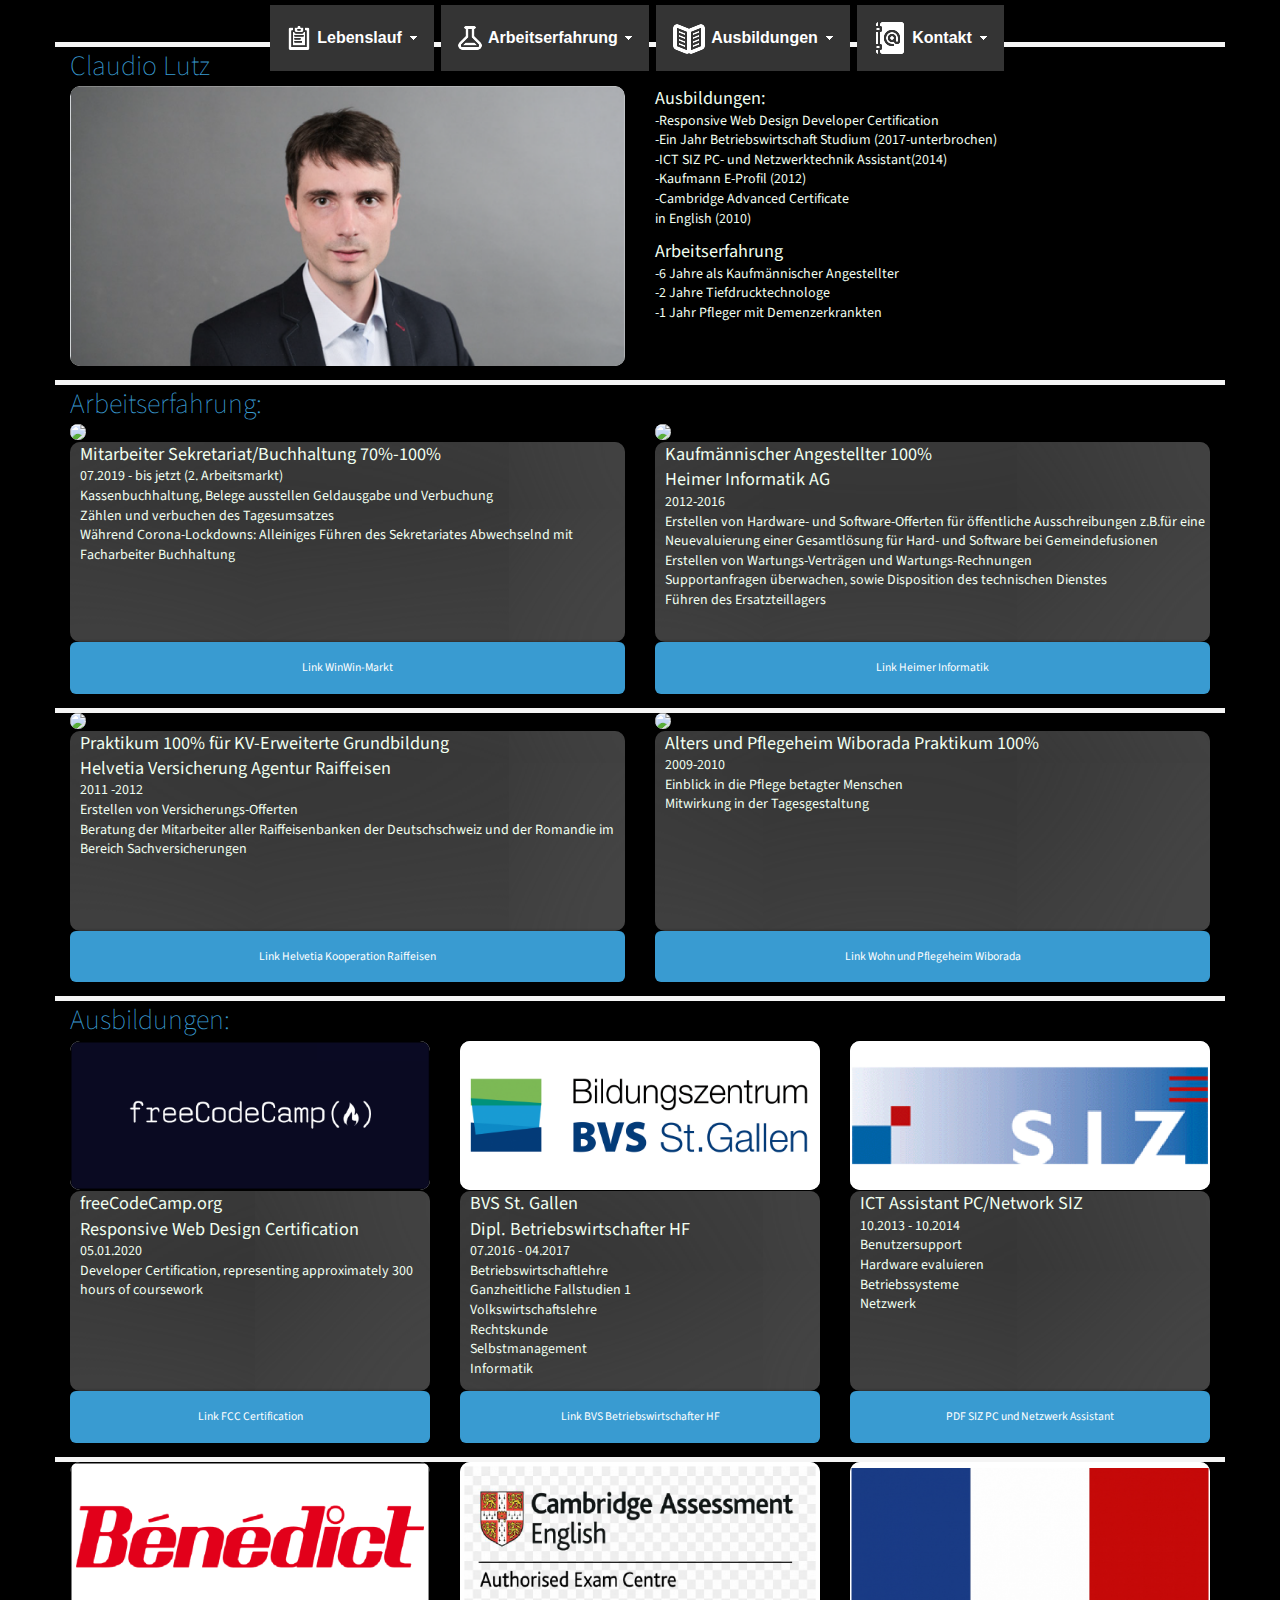
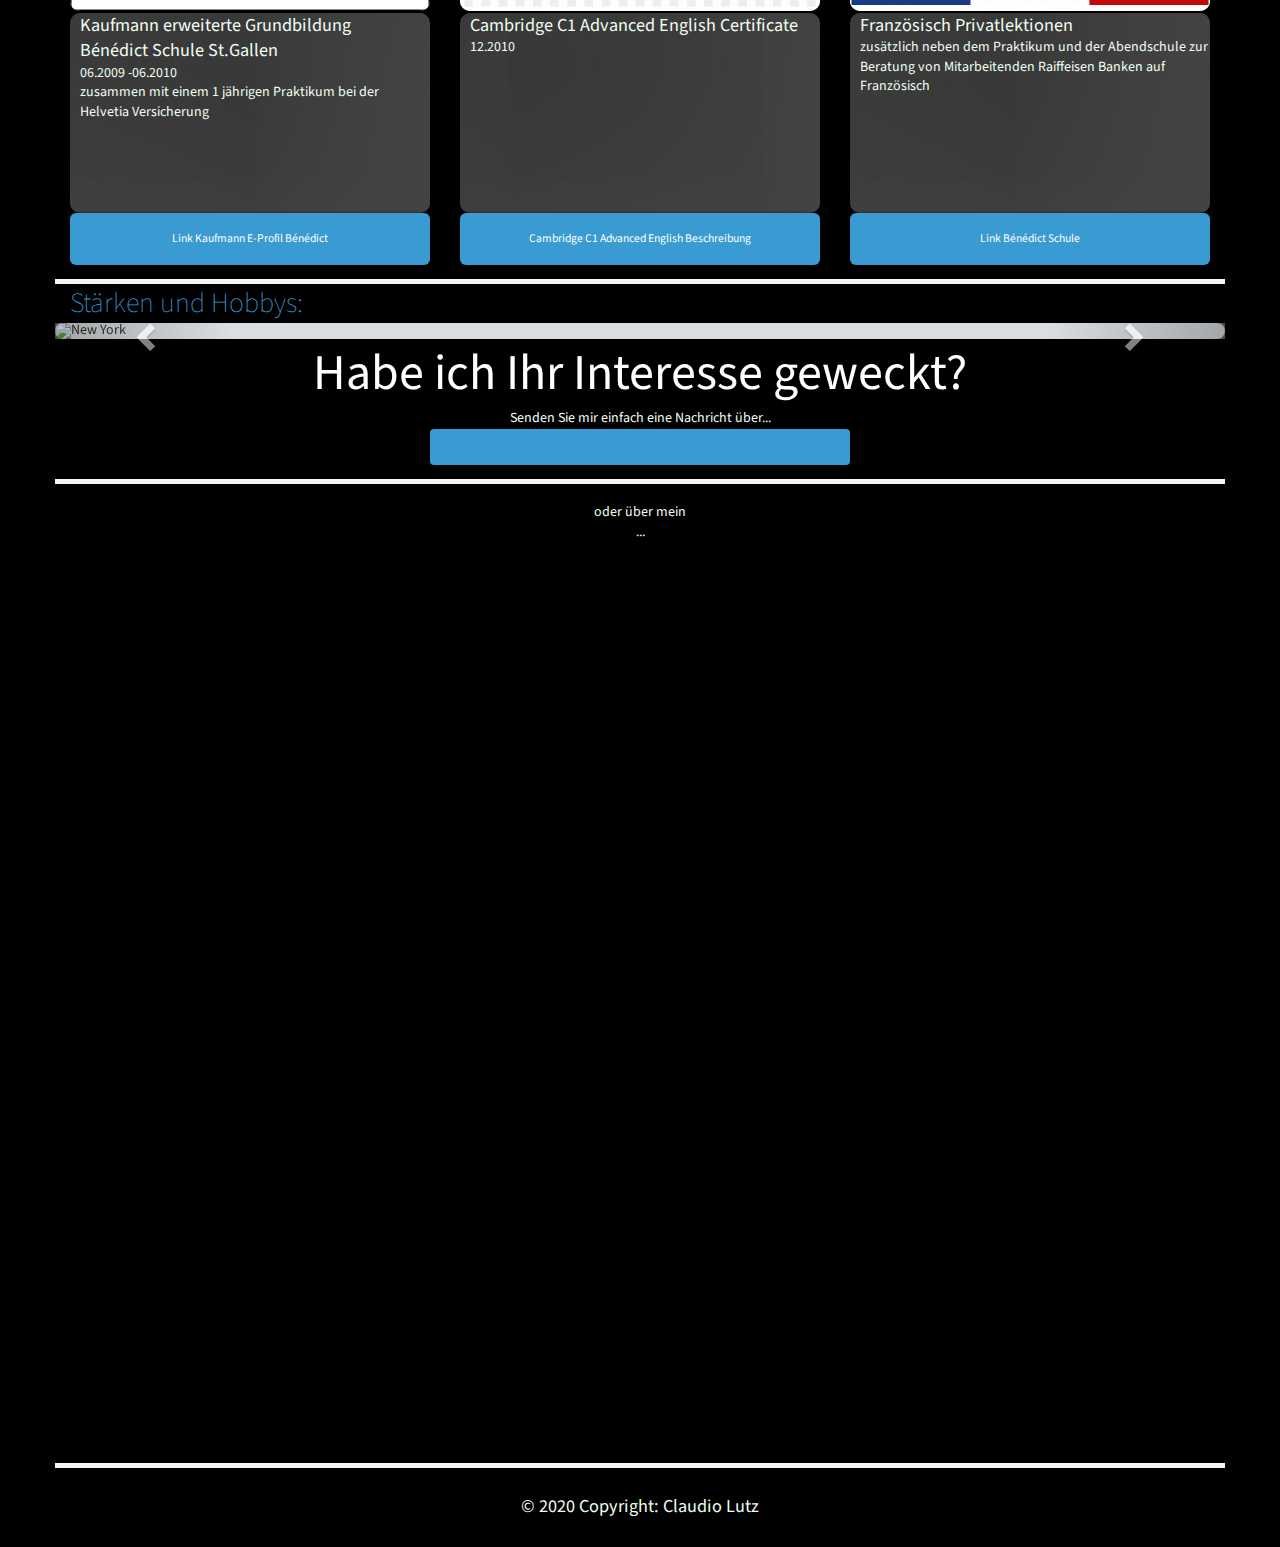
==== commit 92d62df5: "Lebenslauf aktualisiert" ====
--- a/index.html
+++ b/index.html
@@ -13,98 +13,86 @@
     <script src="https://kit.fontawesome.com/009d5534f8.js" crossorigin="anonymous"></script>
     <link rel="stylesheet" href="mbcsmbf8i3.css" type="text/css" />
     <link href="https://fonts.googleapis.com/css?family=Source+Sans+Pro&display=swap" rel="stylesheet">
-
 </head>
-
 <div id="particles-js">
-
     <script src="https://cdn.jsdelivr.net/particles.js/2.0.0/particles.min.js"></script>
-    <script>
-        particlesJS.load('particles-js', 'particles.json', function () {
-            console.log('particles.json loaded...');
-        });
-    </script>
+    <script>particlesJS.load('particles-js', 'particles.json', function () { console.log('particles.json loaded...'); }); </script>
 </div>
-
 <div id="page-wrap">
-
     <link rel="stylesheet" href="mbcsmb8d4r.css" type="text/css" />
-
-
     <div id="mb8d4rebul_wrapper" style="max-width: 734px;">
         <ul id="mb8d4rebul_table" class="mb8d4rebul_menulist css_menu">
             <div class="background-header">
-            <li>
-                <div class="buttonbg gradient_button gradient66" style="width: 164px;">
-                    <div class="arrow">
-                        <div class="icon_1 with_img_24"><a class="button_1" class="button">Lebenslauf</a></div>
-                    </div>
-                </div>
-                <ul>
-                    <li class="gradient_menuitem gradient58"><a
-                            href="https://drive.google.com/file/d/1EOUzzyTcTOX4zUI0JGma9juxjdTN3bqh/view"
-                            target="_blank" title="">PDF von meinem Lebenslauf</a></li>
-                    <li class="gradient_menuitem gradient58 last_item"><a href="#carousel" title="">Meine Hobbys und
-                            Stärken</a></li>
-                </ul>
-            </li>
-            <li>
-                <div class="buttonbg gradient_button gradient66" style="width: 208px;">
-                    <div class="arrow">
-                        <div class="icon_2 with_img_24"><a class="button_2" class="button">Arbeitserfahrung</a></div>
-                    </div>
-                </div>
-                <ul>
-                    <li class="gradient_menuitem gradient58"><a
-                            href="https://drive.google.com/file/d/1nZCABqWOiwngLhMGTNJOEhnnEgOy1O0U/view"
-                            target="_blank" title="">PDF alle Arbeitszeugnisse</a></li>
-                    <li class="gradient_menuitem gradient58"><a href="#winwin" title="WinWin-Markt">WinWin-Markt</a>
-                    </li>
-                    <li class="gradient_menuitem gradient58"><a href="#heimer" title="Heimer Informatik">Heimer
-                            Informatik</a></li>
-                    <li class="gradient_menuitem gradient58 last_item"><a href="#wiborada" title="">Pflegeheim
-                            Wiborada</a></li>
-                </ul>
-            </li>
-            <li>
-                <div class="buttonbg gradient_button gradient66" style="width: 194px;">
-                    <div class="arrow">
-                        <div class="icon_3 with_img_32"><a class="button_3" class="button">Ausbildungen<br /></a></div>
-                    </div>
-                </div>
-                <ul>
-                    <li class="gradient_menuitem gradient58"><a
-                            href="https://drive.google.com/file/d/1dplhn9CHmOVmaIfhoS6CxRN-aJ7lp61Y/view"
-                            target="_blank" title="">PDF alle Schulzeugnisse</a></li>
-                    <li class="gradient_menuitem gradient58"><a href="#ffc" title="">Responsive Web Design
-                            Certification</a></li>
-                    <li class="gradient_menuitem gradient58"><a href="#bvs" title="Dipl. Betriebswirtschafter HF">Dipl.
-                            Betriebswirtschafter HF</a></li>
-                    <li class="gradient_menuitem gradient58"><a href="#siz">ICT Assistant PC/Network SIZ</a></li>
-                    <li class="gradient_menuitem gradient58"><a title="#kv">Kaufmann erweiterte Grundbildung</a></li>
-                    <li class="gradient_menuitem gradient58 last_item"><a href="#cambridge" title="">Cambridge C1
-                            Advanced English Certificate</a></li>
-                </ul>
-            </li>
-            <li>
-                <div class="buttonbg gradient_button gradient66">
-                    <div class="arrow">
-                        <div class="icon_4 with_img_32"><a class="button_4" class="button">Kontakt<br /></a></div>
-                    </div>
-                </div>
-                <ul>
-                    <li class="gradient_menuitem gradient58"><a href="#kontakt" title="">Kontaktformular</a></li>
-                    <li class="gradient_menuitem gradient58 last_item"><a href="claudio.lutz.cv@gmail.com"
-                            target="_blank" title="Öffnet E-Mail">E-Mail Adresse</a></li>
-                </ul>
-            </li>
-        </div>
+                <li>
+                    <div class="buttonbg gradient_button gradient66" style="width: 164px;">
+                        <div class="arrow">
+                            <div class="icon_1 with_img_24"><a class="button_1" class="button">Lebenslauf</a></div>
+                        </div>
+                    </div>
+                    <ul>
+                        <li class="gradient_menuitem gradient58"><a
+                                href="https://drive.google.com/open?id=1zS0KP69pP3gZCblk3AAXRgYgMrbWDcfE"
+                                target="_blank" title="">PDF von meinem Lebenslauf</a></li>
+                        <li class="gradient_menuitem gradient58 last_item"><a href="#carousel" title="">Meine Hobbys und
+                                Stärken</a></li>
+                    </ul>
+                </li>
+                <li>
+                    <div class="buttonbg gradient_button gradient66" style="width: 208px;">
+                        <div class="arrow">
+                            <div class="icon_2 with_img_24"><a class="button_2" class="button">Arbeitserfahrung</a>
+                            </div>
+                        </div>
+                    </div>
+                    <ul>
+                        <li class="gradient_menuitem gradient58"><a
+                                href="https://drive.google.com/file/d/1nZCABqWOiwngLhMGTNJOEhnnEgOy1O0U/view"
+                                target="_blank" title="">PDF alle Arbeitszeugnisse</a></li>
+                        <li class="gradient_menuitem gradient58"><a href="#winwin" title="WinWin-Markt">WinWin-Markt</a>
+                        </li>
+                        <li class="gradient_menuitem gradient58"><a href="#heimer" title="Heimer Informatik">Heimer
+                                Informatik</a></li>
+                        <li class="gradient_menuitem gradient58 last_item"><a href="#wiborada" title="">Pflegeheim
+                                Wiborada</a></li>
+                    </ul>
+                </li>
+                <li>
+                    <div class="buttonbg gradient_button gradient66" style="width: 194px;">
+                        <div class="arrow">
+                            <div class="icon_3 with_img_32"><a class="button_3" class="button">Ausbildungen<br /></a>
+                            </div>
+                        </div>
+                    </div>
+                    <ul>
+                        <li class="gradient_menuitem gradient58"><a
+                                href="https://drive.google.com/file/d/1dplhn9CHmOVmaIfhoS6CxRN-aJ7lp61Y/view"
+                                target="_blank" title="">PDF alle Schulzeugnisse</a></li>
+                        <li class="gradient_menuitem gradient58"><a href="#ffc" title="">Responsive Web Design
+                                Certification</a></li>
+                        <li class="gradient_menuitem gradient58"><a href="#bvs"
+                                title="Dipl. Betriebswirtschafter HF">Dipl. Betriebswirtschafter HF</a></li>
+                        <li class="gradient_menuitem gradient58"><a href="#siz">ICT Assistant PC/Network SIZ</a></li>
+                        <li class="gradient_menuitem gradient58"><a title="#kv">Kaufmann erweiterte Grundbildung</a>
+                        </li>
+                        <li class="gradient_menuitem gradient58 last_item"><a href="#cambridge" title="">Cambridge C1
+                                Advanced English Certificate</a></li>
+                    </ul>
+                </li>
+                <li>
+                    <div class="buttonbg gradient_button gradient66">
+                        <div class="arrow">
+                            <div class="icon_4 with_img_32"><a class="button_4" class="button">Kontakt<br /></a></div>
+                        </div>
+                    </div>
+                    <ul>
+                        <li class="gradient_menuitem gradient58"><a href="#kontakt" title="">Kontaktformular</a></li>
+                        <li class="gradient_menuitem gradient58 last_item"><a href="claudio.lutz.cv@gmail.com"
+                                target="_blank" title="Öffnet E-Mail">E-Mail Adresse</a></li>
+                    </ul>
+                </li>
+            </div>
         </ul>
     </div>
-    <!-- Menus will work without this javascript file. It is used only for extra
-     effects, improved usability, compatibility with very old web browsers
-     and support for touch screen devices. -->
-
     <div id="über-mich">
         <div class="container featured-project">
             <div class="row">
@@ -112,9 +100,7 @@
             </div>
             <div class="row row-relative">
                 <div class="col-xm-10 col-md-6">
-                    <div class="image-container" id="image-top">
-                        <a><img src="images\claudio2x.png"></a>
-                    </div>
+                    <div class="image-container" id="image-top"> <a><img src="images\claudio2x.png"></a> </div>
                 </div>
                 <div class="col-xs-6">
                     <h3>Ausbildungen:</h3>
@@ -123,250 +109,210 @@
                     <p>-ICT SIZ PC- und Netzwerktechnik Assistant(2014)</p>
                     <p>-Kaufmann E-Profil (2012)</p>
                     <p>-Cambridge Advanced Certificate<br>in English (2010)</p>
-
                 </div>
                 <div class="col-xs-6">
                     <h3>Arbeitserfahrung</h3>
                     <p>-6 Jahre als Kaufmännischer Angestellter</p>
                     <p>-2 Jahre Tiefdrucktechnologe</p>
                     <p>-1 Jahr Pfleger mit Demenzerkrankten</p>
-
-                </div>
-            </div>
-        </div>
-
-        <!-- Projects -->
+                </div>
+            </div>
+        </div>
         <div id="meilensteine">
             <div class="container">
                 <div class="row">
                     <h2 class="col-xs-12">Arbeitserfahrung:</h2>
                 </div>
+                <div class="row">
+                    <div class="col-xs-12 col-sm-6 ">
+                        <div class="image-container" id="winwin"> <a><img src="images\WinWin2019.png"></a> </div>
+                        <div class="text-relative">
+                            <h3>Mitarbeiter Sekretariat/Buchhaltung 70%-100%</h3>
+                            <p>07.2019 - bis jetzt (2. Arbeitsmarkt)</p>
+                            <p>Kassenbuchhaltung, Belege ausstellen Geldausgabe und Verbuchung</p>
+                            <p>Zählen und verbuchen des Tagesumsatzes</p>
+                            <p>Während Corona-Lockdowns: Alleiniges Führen des Sekretariates Abwechselnd mit Facharbeiter Buchhaltung</p>
+                        </div>
+                    </div>
+                    <div class="col-xs-12 col-sm-6">
+                        <div class="image-container" id="heimer"> <a><img src="images\Heimer2019.png"></a> </div>
+                        <div class="text-relative">
+                            <h3>Kaufmännischer Angestellter 100%</h3>
+                            <h3>Heimer Informatik AG</h3>
+                            <p>2012-2016</p>
+                            <p>Erstellen von Hardware- und Software-Offerten für öffentliche Ausschreibungen z.B.für
+                                eine Neuevaluierung einer Gesamtlösung für Hard- und Software bei Gemeindefusionen</p>
+                            <p>Erstellen von Wartungs-Verträgen und Wartungs-Rechnungen </p>
+                            <p>Supportanfragen überwachen, sowie Disposition des technischen Dienstes</p>
+                            <p>Führen des Ersatzteillagers</p>
+                        </div>
+                    </div>
+                </div>
                 <div class="row row-relative">
+                    <div class="col-xs-12 col-sm-6 project"> <a
+                            href="https://www.tosam.ch/angebote/secondhand/winwin-markt/" target="_blank"
+                            class="btn btn-primary btn-lg">Link WinWin-Markt</a> </div>
+                    <div class="col-xs-12 col-sm-6 project"> <a href="https://www.heimer.ch/" target="_blank"
+                            class="btn btn-primary btn-lg">Link Heimer Informatik</a> </div>
+                </div>
+            </div>
+            <div class="container">
+                <div class="row">
                     <div class="col-xs-12 col-sm-6 ">
-                        <div class="image-container" id="winwin">
-                            <a><img src="images\WinWin2019.png"></a>
-                        </div>
-                        <h3>Freiwilliger Mitarbeiter Sekretariat/Buchhaltung 80%</h3>
-                        <p>07.2019 - bis jetzt</p>
-                        <p>Kassenbuchhaltung, Belege ausstellen Geldausgabe und Verbuchung</p>
-                        <p>Zählen und verbuchen des Tagesumsatzes</p>
-                        <p>Aufnehmen von Transportanfragen per Telefon</p>
-                        <p>Allgemeine Büroarbeiten</p>
-                        </ul>
-                    </div>
-                    <div class="col-xs-12 col-sm-6">
-                        <div class="image-container" id="heimer">
-                            <a><img src="images\Heimer2019.png"></a>
-                        </div>
-                        <h3>Kaufmännischer Angestellter 100%</h3>
-                        <h3>Heimer Informatik AG</h3>
-                        <p>2012-2016</p>
-                        <p>Erstellen von Hardware- und Software-Offerten für öffentliche Ausschreibungen z.B.für eine
-                            Neuevaluierung einer Gesamtlösung für Hard- und Software bei Gemeindefusionen</p>
-                        <p>Erstellen von Wartungs-Verträgen und Wartungs-Rechnungen </p>
-                        <p>Supportanfragen überwachen, sowie Disposition des technischen Dienstes</p>
-                        <p>Führen des Ersatzteillagers</p>
-                    </div>
-                </div>
-                <div class="row row-relative">
-                    <div class="col-xs-12 col-sm-6 project">
-                        <a href="https://www.tosam.ch/angebote/secondhand/winwin-markt/" target="_blank"
-                            class="btn btn-primary btn-lg">Link WinWin-Markt</a>
-                    </div>
-                    <div class="col-xs-12 col-sm-6 project">
-                        <a href="https://www.heimer.ch/" target="_blank" class="btn btn-primary btn-lg">Link Heimer
-                            Informatik</a>
-
-                    </div>
-
-                </div>
-            </div>
-            <div class="container">
-                <div class="row row-relative">
+                        <div class="image-container" id="helvetia"> <a><img src="images\Helvetia2019.png"></a> </div>
+                        <div class="text-relative">
+                            <h3>Praktikum 100% für KV-Erweiterte Grundbildung</h3>
+                            <h3>Helvetia Versicherung Agentur Raiffeisen</h3>
+                            <p>2011 -2012</p>
+                            <p>Erstellen von Versicherungs-Offerten </p>
+                            <p>Beratung der Mitarbeiter aller Raiffeisenbanken der Deutschschweiz und der Romandie im Bereich Sachversicherungen</p>
+                        </div>
+                    </div>
                     <div class="col-xs-12 col-sm-6 ">
-                        <div class="image-container" id="helvetia">
-                            <a><img src="images\Helvetia2019.png"></a>
-                        </div>
-                        <h3>Praktikum 100% für KV-Erweiterte Grundbildung</h3>
-                        <h3>Helvetia Versicherung Agentur Raiffeisen</h3>
-                        <p>2011 -2012</p>
-                        <p>Erstellen von Versicherungs-Offerten und Beratung der Mitarbeiter aller Raiffeisenbanken
-                            der Deutschschweiz und der Romandie im Bereich Sachversicherungen</p>
-                    </div>
-                    <div class="col-xs-12 col-sm-6 ">
-                        <div class="image-container" id="wiborada">
-                            <a><img src="images\Wibo2019.png"></a>
-                        </div>
-                        <h3>Alters und Pflegeheim Wiborada Praktikum 100%</h3>
-                        <p>2009-2010</p>
-                        <p>Einblick in die Pflege betagter Menschen</p>
+                        <div class="image-container" id="wiborada"> <a><img src="images\Wibo2019.png"></a> </div>
+                        <div class="text-relative">
+                            <h3>Alters und Pflegeheim Wiborada Praktikum 100%</h3>
+                            <p>2009-2010</p>
+                            <p>Einblick in die Pflege betagter Menschen</p>
+                            <p>Mitwirkung in der Tagesgestaltung</p>
+                        </div>
                     </div>
                 </div>
                 <div class="row">
-                    <div class="col-xs-12 col-sm-6 project">
-                        <a href="https://www.helvetia.com/ch/web/de/ueber-uns/ueber-helvetia/portrait/kooperationspartner/raiffeisen.html"
+                    <div class="col-xs-12 col-sm-6 project"> <a
+                            href="https://www.helvetia.com/ch/web/de/ueber-uns/ueber-helvetia/portrait/kooperationspartner/raiffeisen.html"
                             target="_blank" class="btn btn-primary btn-lg">Link Helvetia Kooperation Raiffeisen</a>
                     </div>
-                    <div class="col-xs-12 col-sm-6 project">
-                        <a href="http://www.wiborada.ch/" target="_blank" class="btn btn-primary btn-lg">Link Wohn und
-                            Pflegeheim
-                            Wiborada</a>
-                    </div>
-                </div>
-            </div>
-        </div>
-    </div>
-
+                    <div class="col-xs-12 col-sm-6 project"> <a href="http://www.wiborada.ch/" target="_blank"
+                            class="btn btn-primary btn-lg">Link Wohn und Pflegeheim Wiborada</a> </div>
+                </div>
+            </div>
+        </div>
+    </div>
     <div class="container" id="ausbildung">
         <div class="row">
             <h2 class="col-xs-12">Ausbildungen:</h2>
         </div>
+        <div class="row">
+            <div class="col-xs-12 col-sm-4">
+                <div class="image-container" id="ffc"> <a><img src="neue img\fcc.png"></a> </div>
+                <div class="text-relative">
+                    <h3>freeCodeCamp.org</h3>
+                    <h3>Responsive Web Design Certification</h3>
+                    <p>05.01.2020</p>
+                    <p>Developer Certification, representing approximately 300 hours of coursework</p>
+                </div>
+            </div>
+            <div class="col-xs-12 col-sm-4">
+                <div class="image-container" id="bvs"> <a><img src="neue img\bvs.png"></a> </div>
+                <div class="text-relative">
+                    <h3>BVS St. Gallen</h3>
+                    <h3>Dipl. Betriebswirtschafter HF</h3>
+                    <p>07.2016 - 04.2017</p>
+                    <p>Betriebswirtschaftlehre</p>
+                    <p>Ganzheitliche Fallstudien 1</p>
+                    <p>Volkswirtschaftslehre</p>
+                    <p>Rechtskunde</p>
+                    <p>Selbstmanagement</p>
+                    <p>Informatik</p>
+                </div>
+            </div>
+            <div class="col-xs-12 col-sm-4">
+                <div class="image-container" id="siz"> <a><img src="neue img\siz.png"></a> </div>
+                <div class="text-relative">
+                    <h3>ICT Assistant PC/Network SIZ</h3>
+                    <p>10.2013 - 10.2014</p>
+                    <p>Benutzersupport</p>
+                    <p>Hardware evaluieren</p>
+                    <p>Betriebssysteme</p>
+                    <p>Netzwerk</p>
+                </div>
+            </div>
+        </div>
         <div class="row row-relative">
-            <div class="col-xs-12 col-sm-4">
-                <div class="image-container" id="ffc">
-                    <a><img src="neue img\fcc.png"></a>
-                </div>
-                <h3>freeCodeCamp.org</h3>
-                <h3>Responsive Web Design Certification</h3>
-                <p>05.01.2020</p>
-                <p>Developer Certification, representing approximately 300 hours of coursework</p>
-            </div>
-            <div class="col-xs-12 col-sm-4">
-                <div class="image-container" id="bvs">
-                    <a><img src="neue img\bvs.png"></a>
-                </div>
-                <h3>BVS St. Gallen</h3>
-                <h3>Dipl. Betriebswirtschafter HF</h3>
-                <p>07.2016 - 04.2017</p>
-                <p>Betriebswirtschaftlehre</p>
-                <p>Ganzheitliche Fallstudien 1</p>
-                <p>Volkswirtschaftslehre</p>
-                <p>Rechtskunde</p>
-                <p>Selbstmanagement</p>
-                <p>Informatik</p>
-            </div>
-            <div class="col-xs-12 col-sm-4">
-                <div class="image-container" id="siz">
-                    <a><img src="neue img\siz.png"></a>
-                </div>
-                <h3>ICT Assistant PC/Network SIZ</h3>
-                <p>10.2013 - 10.2014</p>
-                <p>Benutzersupport</p>
-                <p>Hardware evaluieren</p>
-                <p>Betriebssysteme</p>
-                <p>Netzwerk</p>
-            </div>
-        </div>
-        <div class="row row-relative">
-            <div class="col-xs-12 col-sm-4 project">
-                <a href="https://www.freecodecamp.org/certification/claudiolutz/responsive-web-design" target="_blank"
-                    class="btn btn-primary btn-lg">Link FCC Certification</a>
-            </div>
-            <div class="col-xs-12 col-sm-4 project">
-                <a href="http://www.bvs.ch/kader/richtung-betriebswirtschaft/dipl-betriebswirtschafterin-hf"
-                    target="_blank" class="btn btn-primary btn-lg">Link BVS Betriebswirtschafter HF</a>
-            </div>
-            <div class="col-xs-12 col-sm-4 project">
-                <a href="https://drive.google.com/file/d/1iQtEQhxfFB9DbR-WM4J-4SJ01G8xbRli/view?usp=sharing"
-                    target="_blank" class="btn btn-primary btn-lg">PDF SIZ PC und Netzwerk Assistant</a>
-            </div>
-
+            <div class="col-xs-12 col-sm-4 project"> <a
+                    href="https://www.freecodecamp.org/certification/claudiolutz/responsive-web-design" target="_blank"
+                    class="btn btn-primary btn-lg">Link FCC Certification</a> </div>
+            <div class="col-xs-12 col-sm-4 project"> <a
+                    href="http://www.bvs.ch/kader/richtung-betriebswirtschaft/dipl-betriebswirtschafterin-hf"
+                    target="_blank" class="btn btn-primary btn-lg">Link BVS Betriebswirtschafter HF</a> </div>
+            <div class="col-xs-12 col-sm-4 project"> <a
+                    href="https://drive.google.com/file/d/1iQtEQhxfFB9DbR-WM4J-4SJ01G8xbRli/view?usp=sharing"
+                    target="_blank" class="btn btn-primary btn-lg">PDF SIZ PC und Netzwerk Assistant</a> </div>
         </div>
     </div>
     <div class="container" id="ausbildung">
-        <div class="row row-relative">
-            <div class="col-xs-12 col-sm-4">
-                <div class="image-container" id="kv">
-                    <a><img src="neue img\bene.png"></a>
-                </div>
-                <h3>Kaufmann erweiterte Grundbildung</h3>
-                <h3>Bénédict Schule St.Gallen</h3>
-                <p>06.2009 -06.2010</p>
-                <p>zusammen mit einem 1 jährigen Praktikum bei der Helvetia Versicherung</p>
-            </div>
-            <div class="col-xs-12 col-sm-4">
-                <div class="image-container" id="siz">
-                    <a><img src="neue img\cambridge.png"></a>
-                </div>
-                <h3>Cambridge C1 Advanced English Certificate</h3>
-                <p>12.2010</p>
-            </div>
-            <div class="col-xs-12 col-sm-4">
-                <div class="image-container" id="kv">
-                    <a><img src="neue img\franz.png"></a>
-                </div>
-                <h3>Französisch Privatlektionen</h3>
-                <p>zusätzlich neben dem Praktikum und der Abendschule zur Beratung von Mitarbeitenden Raiffeisen
-                    Banken auf Französisch</p>
-            </div>
-        </div>
-        <div class="row row-relative">
-            <div class="col-xs-12 col-sm-4 project">
-                <a href="https://www.benedict.ch/kv-ausbildung-efz/st-gallen/kurs/kv-kaufmann-kauffrau-in-st-gallen-mit-eidg-faehigkeitszeugnis-efz-e-profil-erweiterte-grundausbildung-kv-abschluss/"
-                    target="_blank" class="btn btn-primary btn-lg">Link Kaufmann E-Profil Bénédict</a>
-            </div>
-
-            <div class="col-xs-12 col-sm-4 project">
-                <a href="https://www.cambridgeenglish.org/exams-and-tests/advanced/" target="_blank"
-                    class="btn btn-primary btn-lg">Cambridge C1 Advanced English Beschreibung</a>
-            </div>
-            <div class="col-xs-12 col-sm-4 project">
-                <a href="https://www.benedict.ch/kv-ausbildung-efz/st-gallen/kurs/kv-kaufmann-kauffrau-in-st-gallen-mit-eidg-faehigkeitszeugnis-efz-e-profil-erweiterte-grundausbildung-kv-abschluss/"
-                    target="_blank" class="btn btn-primary btn-lg">Link Bénédict Schule</a>
-            </div>
-
-        </div>
-    </div>
-
-
+        <div class="row">
+            <div class="col-xs-12 col-sm-4">
+                <div class="image-container" id="kv"> <a><img src="neue img\bene.png"></a> </div>
+                <div class="text-relative">
+                    <h3>Kaufmann erweiterte Grundbildung</h3>
+                    <h3>Bénédict Schule St.Gallen</h3>
+                    <p>06.2009 -06.2010</p>
+                    <p>zusammen mit einem 1 jährigen Praktikum bei der Helvetia Versicherung</p>
+                </div>
+            </div>
+            <div class="col-xs-12 col-sm-4">
+                <div class="image-container" id="siz"> <a><img src="neue img\cambridge.png"></a> </div>
+                <div class="text-relative">
+                    <h3>Cambridge C1 Advanced English Certificate</h3>
+                    <p>12.2010</p>
+                </div>
+            </div>
+            <div class="col-xs-12 col-sm-4">
+                <div class="image-container" id="kv"> <a><img src="neue img\franz.png"></a> </div>
+                <div class="text-relative">
+                    <h3>Französisch Privatlektionen</h3>
+                    <p>zusätzlich neben dem Praktikum und der Abendschule zur Beratung von Mitarbeitenden Raiffeisen
+                        Banken auf Französisch</p>
+                </div>
+            </div>
+        </div>
+        <div class="row">
+            <div class="col-xs-12 col-sm-4 project"> <a
+                    href="https://www.benedict.ch/kv-ausbildung-efz/st-gallen/kurs/kv-kaufmann-kauffrau-in-st-gallen-mit-eidg-faehigkeitszeugnis-efz-e-profil-erweiterte-grundausbildung-kv-abschluss/"
+                    target="_blank" class="btn btn-primary btn-lg">Link Kaufmann E-Profil Bénédict</a> </div>
+            <div class="col-xs-12 col-sm-4 project"> <a
+                    href="https://www.cambridgeenglish.org/exams-and-tests/advanced/" target="_blank"
+                    class="btn btn-primary btn-lg">Cambridge C1 Advanced English Beschreibung</a> </div>
+            <div class="col-xs-12 col-sm-4 project"> <a
+                    href="https://www.benedict.ch/kv-ausbildung-efz/st-gallen/kurs/kv-kaufmann-kauffrau-in-st-gallen-mit-eidg-faehigkeitszeugnis-efz-e-profil-erweiterte-grundausbildung-kv-abschluss/"
+                    target="_blank" class="btn btn-primary btn-lg">Link Bénédict Schule</a> </div>
+        </div>
+    </div>
     <div class="container" id="carousel">
         <div class="row">
             <h2 class="col-xs-12">Stärken und Hobbys:</h2>
         </div>
         <div class="row row-relative">
             <div id="myCarousel" class="carousel slide" data-ride="carousel">
-                <!-- Indicators -->
-
-
-                <!-- Wrapper for slides -->
                 <div class="carousel-inner">
-                    <div class="item active">
-                        <img src="images\IMG Karousel\Jungel Felsen.jpg" alt="New York" style="width:100%;">
+                    <div class="item active"> <img class="carusel-img" src="images\IMG Karousel\Jungel Felsen.jpg"
+                            alt="New York" style="width:100%;">
                         <div class="carousel-caption">
                             <h1>Meine Stärken:</h1>
                             <h2>Geduld</h2>
                             <p>Erlernt als Pfleger mit Demenzkranken</p>
                         </div>
                     </div>
-                    <div class="item">
-                        <img src="images\IMG Karousel\Klippe.jpg" alt="New York" style="width:100%;">
+                    <div class="item"> <img class="carusel-img" src="images\IMG Karousel\Klippe.jpg" alt="New York"
+                            style="width:100%;">
                         <div class="carousel-caption">
                             <h1>Meine Stärken:</h1>
                             <h2>Logisches Denken</h2>
                             <p>Erlernt durch das Programmieren mit JavaScript, CSS und HTML und VisualBasic</p>
                         </div>
                     </div>
-                    <div class="item">
-                        <img src="images\IMG Karousel\Bergsee.jpg" alt="New York" style="width:100%;">
+                    <div class="item"> <img class="carusel-img" src="images\IMG Karousel\Bergsee.jpg" alt="New York"
+                            style="width:100%;">
                         <div class="carousel-caption">
                             <h1>Meine Stärken:</h1>
                             <h2>Vertrauenswürdig</h2>
                             <p>Arbeite zur Zeit in der Kassenbuchhaltung im WinWin-Markt</p>
                         </div>
                     </div>
-                    <div class="item">
-                        <div class="iframe-container">
-                            <img src="images\IMG Karousel\Bergstrasse.jpg" alt="Chicago" style="width:100%;">
-                        </div>
-                        <div class="carousel-caption">
-                            <h1>Meine Hobbys:</h1>
-                            <h2>Schachspielen</h2>
-                            <h2>Wandern</h2>
-                            <h2>Freunde</h2>
-                        </div>
-                    </div>
-                    <div class="item">
-                        <img src="images\IMG Karousel\Fluss.jpg" alt="Chicago" style="width:100%;">
+                    <div class="item"> <img class="carusel-img" src="images\IMG Karousel\Fluss.jpg" alt="Chicago"
+                            style="width:100%;">
                         <div class="carousel-caption">
                             <h1>Weitere Hobbys:</h1>
                             <h2>Programmieren</h2>
@@ -374,53 +320,32 @@
                             <h2>Kochen</h2>
                         </div>
                     </div>
-
-                </div>
-
-                <!-- Left and right controls -->
-                <a class="left carousel-control" href="#myCarousel" data-slide="prev">
-                    <span class="glyphicon glyphicon-chevron-left"></span>
-                    <span class="sr-only">Previous</span>
-                </a>
-                <a class="right carousel-control" href="#myCarousel" data-slide="next">
-                    <span class="glyphicon glyphicon-chevron-right"></span>
-                    <span class="sr-only">Next</span>
-                </a>
-            </div>
-        </div>
-    </div>
-
+                </div><a class="left carousel-control" href="#myCarousel" data-slide="prev"> <span
+                        class="glyphicon glyphicon-chevron-left"></span> <span class="sr-only">Previous</span> </a> <a
+                    class="right carousel-control" href="#myCarousel" data-slide="next"> <span
+                        class="glyphicon glyphicon-chevron-right"></span> <span class="sr-only">Next</span> </a>
+            </div>
+        </div>
+    </div>
     <div class="outside-container">
-
         <div class="container-fluid help" id="kontakt">
             <h1>Habe ich Ihr Interesse geweckt?</h1>
-            <p>Senden Sie mir einfach eine Nachricht über...</p>
-            <a class="btn btn-primary btn-sml" id="email-button" href="mailto:claudio.lutz.cv@gmail.com">
-                <i class="fas fa-envelope fa-5x"></i>
-            </a>
+            <p>Senden Sie mir einfach eine Nachricht über...</p><a class="btn btn-primary btn-sml" id="email-button"
+                href="mailto:claudio.lutz.cv@gmail.com"> <i class="fas fa-envelope fa-5x"></i> </a>
             <div class="container" id="vorkontakt">
-                <p><br>oder über mein<br>...</p>
-
-                <iframe id="kontaktform"
+                <p><br>oder über mein<br>...</p><iframe id="kontaktform"
                     src="https://docs.google.com/forms/d/e/1FAIpQLSe3nLS5ZhQgdAI_JYY7Oydt84-TOxRo4mDka_fijX7vPsWQnA/viewform?embedded=true"
                     width="640" height="900" frameborder="0" marginheight="0" marginwidth="0">Wird geladen…</iframe>
             </div>
         </div>
-
-    </div>
-
-
-
-
+    </div>
     <footer>
         <div class="container">
-
             <div class="footer-copyright text-center py-3">
                 <h3><br>© 2020 Copyright: Claudio Lutz</h3>
             </div>
         </div>
     </footer>
-
     <script src="main.js"></script>
     <script src="script.js"></script>
 
--- a/style.css
+++ b/style.css
@@ -1,406 +1 @@
-#page-wrap {
-  top: 0
-}
-
-html {
-  font-size: 14px;
-  background: #333
-}
-
-img {
-  background-color: #dadee0;
-  border-radius: 10px 10px 10px 10px;
-  -moz-border-radius: 10px 10px 10px 10px;
-  -webkit-border-radius: 10px 10px 10px 10px;
-  border: 0 solid #000;
-  -ms-border-radius: 10px 10px 10px 10px;
-  -o-border-radius: 10px 10px 10px 10px;
-}
-
-body {
-  font-family: 'Source Sans Pro', sans-serif;
-  line-height: 1.4;
-  margin-top: 0;
-  background: #333
-}
-
-p {
-  color: #f0fff0
-}
-
-li {
-  color: #f0fff0
-}
-
-h1 {
-  color: #f0fff0
-}
-
-h2 {
-  font-size: 1.7rem;
-  font-weight: 700;
-  color: #399bd1
-}
-
-h3 {
-  font-size: 1.3rem;
-  font-weight: 400;
-  color: #f0fff0
-}
-
-img {
-  width: 100%
-}
-
-canvas{
-  top: 0px;
-  bottom: 0px;
-  position: fixed;
-
-
-}
-
-.row {
-  z-index: 100;
-  grid-template-columns: repeat(auto-fill, minmax(2200px, 1fr));
-  background-color: #333;
-  min-width: 10%;
-  background: #333;
-  box-shadow: inset -55px -32px 220px -20px #505050
-}
-.row-relative{
-  position: relative;
-}
-
-.row h2 {
-  font-weight: lighter;
-  font-size: 2rem;
-}
-
-.container {
-  position: static;
-  margin-top: 1rem;
-  margin-bottom: 0;
-  border-top: 5px solid #f5f5f5;
-  background-color: #000;
-  z-index: 100;
-  opacity: 100%
-}
-
-
-
-li {
-  margin-top: 10px;
-  padding-bottom: 10px
-}
-
-#über-mich {
-  background: #333;
-  width: auto;
-  margin-top: 0;
-  z-index: 100
-}
-
-.featured-project {
-  margin-top: 3rem
-}
-
-#image-top {
-  height: 20rem;
-  overflow: hidden
-}
-
-.carousel-inner {
-  -webkit-box-shadow: inset -55px -32px 220px -20px rgba(163, 163, 163, 1);
-  -moz-box-shadow: inset -55px -32px 220px -20px rgba(163, 163, 163, 1);
-  box-shadow: inset -55px -32px 220px -20px rgba(163, 163, 163, 1)
-}
-
-h2.col-xs-12 {
-  background-color: #000;
-  position: static;
-    
-}
-
-.image-container {
-  border-radius: 10px 10px 10px 10px;
-  -moz-border-radius: 10px 10px 10px 10px;
-  -webkit-border-radius: 10px 10px 10px 10px;
-  border: 0 solid #000;
-  -ms-border-radius: 10px 10px 10px 10px;
-  -o-border-radius: 10px 10px 10px 10px;
-}
-
-.btn-primary {
-  width: 100%;
-  font-size: smaller;
-  padding: 1.3rem 0;
-  border: 0;
-  margin-top: 0;
-  background-color: #399bd1;
-  box-shadow: 0 0 3px rgba(0, 0, 0, .5);
-  transition: .5s box-shadow;
-  -webkit-transition: .5s box-shadow -moz-transition: .5s box-shadow;
-  -ms-transition: .5s box-shadow;
-  -o-transition: .5s box-shadow
-}
-
-.footer-copyright {
-  padding-bottom: 2rem
-}
-
-.iframe-container {
-  position: relative;
-  width: 100%;
-  height: fit-content;
-  overflow: hidden;
-  height: 0
-}
-
-.image-container img {
-  opacity: 1;
-  transition: transform .5s, opacity .5s;
-  transition: transform .5s, opacity .5s;
-  -webkit-transition: transform .5s, opacity .5s;
-  -moz-transition: transform .5s, opacity .5s;
-  -ms-transition: transform .5s, opacity .5s;
-  -o-transition: transform .5s, opacity .5s;
-}
-
-.image-container img:hover {
-  opacity: 1;
-  -webkit-transform: scale(1.05);
-  -ms-transform: scale(1.05);
-  transform: scale(1.05);
-  -moz-transform: scale(1.05);
-  -o-transform: scale(1.05)
-}
-
-h1 {
-  font-size: 50px;
-  color: #fff;
-  text-shadow: 2px 0 0 #000, 0 -2px 0 #000, 0 2px 0 #000, -2px 0 0 #000
-}
-
-.carousel-caption p {
-  max-width: 70rem;
-  font-size: 30px;
-  margin: auto
-}
-
-.carousel-caption h2 {
-  font-size: 40px;
-  color: azure;
-  text-shadow: 2px 0 0 #000, 0 -2px 0 #000, 0 2px 0 #000, -2px 0 0 #000
-}
-
-#email-button {
-  position: relative;
-  width: 30rem;
-  margin: 0 auto
-}
-
-#vorkontakt {
-  position: static;
-  background: black;
-
-}
-iframe {
-  overflow: hidden;
-  position: relative;
-  width: 100%;
- 
-}
-
-@media only screen and (max-width:1220px) {
-  #image-top {
-    height: 15rem
-}
-  .featured-project{
-    margin-top: 5rem;
-  }
-}
-@media only screen and (max-width:1027px) {
-  #image-top {
-    height: 18rem
-}
-}
-@media only screen and (max-width:990px) {
-
-  #image-top{
-    height: 25rem;
-    
-  }
-}
-
-@media only screen and (max-width:817px) {
-  .featured-project{
-    margin-top: 7rem;
-  }
-}
-
-@media only screen and (max-width:800px) {
-  .carousel-caption h1 {
-      font-size: 40px;
-      color: #fff;
-      text-shadow: 2px 0 0 #000, 0 -2px 0 #000, 0 2px 0 #000, -2px 0 0 #000
-  }
-  .carousel-caption h2 {
-      font-size: 32px
-  }
-  .carousel-caption p {
-      font-size: 23px;
-      color: #fff;
-      text-shadow: 1px 0 0 #000, 0 -2px 0 #000, 0 1px 0 #000, -2px 0 0 #000
-  }
-}
-
-@media only screen and (max-width:754px) {
-  .featured-project{
-   margin-top: 10rem;
-  }
-  iframe{
-    width: 100%;
-  }
-}
-
-@media only screen and (max-width:685px) {
-  #image-top {
-    height: 20rem
-}
-}
-
-
-@media only screen and (max-width:600px) {
-  .btn-primary {
-      width: 100%;
-      overflow: hidden
-  }
-  iframe { 
-    width: 100%;
-  }
-
-  #image-top {
-      height: 20rem
-  }
-  .image-container {
-      border: solid 2px #399bd1
-  }
-  .image-container img {
-      opacity: 1;
-      transition: transform .5s, opacity .5s;
-      transition: transform .5s, opacity .5s;
-      -webkit-transition: transform .5s, ;
-      -moz-transition: transform .5s, ;
-      -ms-transition: transform .5s, ;
-      -o-transition: transform .5s,
-  }
-  .carousel-caption h1 {
-      font-size: 30px;
-      color: #fff;
-      text-shadow: 2px 0 0 #000, 0 -2px 0 #000, 0 2px 0 #000, -2px 0 0 #000
-  }
-  .carousel-caption h2 {
-      font-size: 32px
-  }
-  .carousel-caption p {
-      font-size: 19px;
-      color: #fff;
-      text-shadow: 1px 0 0 #000, 0 -2px 0 #000, 0 1px 0 #000, -2px 0 0 #000
-  }
-}
-@media only screen and (max-width:520px) {
-  #image-top {
-    height: 15rem
-}
-}
-@media only screen and (max-width:445px) {
-  .featured-project {
-      margin-top: 9rem
-  }
-  .btn-primary {
-      width: 100%;
-      overflow: hidden;
-      font-size: small
-  }
-  .image-container {
-      height: fit-content
-  }
-
-  #email-button {
-      display: block;
-      width: 100%
-  }
-  #image-top {
-      height: 12rem
-  }
-  header {
-      display: none
-  }
-  .carousel-caption h1 {
-      font-size: 25px;
-      color: #fff;
-      text-shadow: 2px 0 0 #000, 0 -2px 0 #000, 0 2px 0 #000, -2px 0 0 #000
-  }
-  .caption-caption h2 {
-      font-size: 20px
-  }
-  .carousel-caption p {
-      font-size: 15px;
-      color: #fff;
-      text-shadow: 1px 0 0 #000, 0 -2px 0 #000, 0 1px 0 #000, -2px 0 0 #000
-  }
-}
-
-
-@media only screen and (max-width:300px) {
-  #image-top {
-      height: 8rem
-  }
-  .carousel-caption h1 {
-      font-size: 20px;
-      color: #fff;
-      text-shadow: unset
-  }
-  .carousel-caption h2 {
-      font-size: 15px
-  }
-  .carousel-caption p {
-      font-size: 11px;
-      color: #fff;
-      text-shadow: unset
-  }
-}
-
-#image-top img {
-  scale: 100%;
-  margin: 0 auto
-}
-
-.featured-project .image-container {
-  height: 17rem;
-  margin-top: 0
-}
-
-.row {
-  margin-top: 0
-}
-
-.categories h3 {
-  color: #399bd1
-}
-
-.project {
-  margin-bottom: 0
-}
-
-.help {
-  background: #333;
-  text-align: center
-}
-
-.help p {
-  max-width: 42rem;
-  margin: auto
-}
-
+#page-wrap{top:0}html{font-size:14px;background:#000}img{background-color:#dadee0;border-radius:10px 10px 10px 10px;border:0 solid #000}body{font-family:'Source Sans Pro',sans-serif;line-height:1.4;margin-top:0;background:#000}p{color:#f0fff0}li{color:#f0fff0}h1{color:#f0fff0}h2{font-size:1.7rem;font-weight:700;color:#399bd1}h3{font-size:1.3rem;font-weight:400;color:#f0fff0}img{width:100%}canvas{top:0;bottom:0;position:fixed}.row{z-index:100;background-color:#000;min-width:10%;background:#000}.row-relative{position:relative}.text-relative{border-radius:10px 10px 10px 10px;margin-top:-5px;position:relative;background:#333;box-shadow:inset -55px -32px 220px -20px #505050;height:200px;padding-left:10px}.col-xs-6{margin-bottom:10px}.row h2{font-weight:lighter;font-size:2rem}.container{position:static;margin-top:1rem;margin-bottom:0;border-top:5px solid #f5f5f5;background-color:#000;z-index:100;opacity:100%}li{margin-top:10px;padding-bottom:10px}#über-mich{background:#000;width:auto;margin-top:0;z-index:100}.featured-project{margin-top:3rem}#image-top{height:20rem;overflow:hidden}.carousel-inner{box-shadow:inset -55px -32px 220px -20px rgba(163,163,163,1)}h2.col-xs-12{background-color:#000;position:static}.image-container{border-radius:10px 10px 10px 10px;border:0 solid #000}.btn-primary{width:100%;font-size:smaller;padding:1.3rem 0;border:0;margin-top:0;background-color:#399bd1;box-shadow:0 0 3px rgba(0,0,0,.5);transition:.5s box-shadow}.footer-copyright{padding-bottom:2rem}.iframe-container{position:relative;width:100%;height:fit-content;overflow:hidden}.image-container img{opacity:1;transition:transform .5s,opacity .5s}.image-container img:hover{opacity:1;transform:scale(1.05)}h1{font-size:50px;color:#fff;text-shadow:2px 0 0 #000,0 -2px 0 #000,0 2px 0 #000,-2px 0 0 #000}.carousel-caption p{max-width:70rem;font-size:30px;margin:auto}.carousel-caption h2{font-size:40px;color:#f0ffff;text-shadow:2px 0 0 #000,0 -2px 0 #000,0 2px 0 #000,-2px 0 0 #000}#email-button{position:relative;width:30rem;margin:0 auto}#vorkontakt{position:static;background:#000}iframe{overflow:hidden;position:relative;width:100%}@media only screen and (max-width:1220px){#image-top{height:15rem}.featured-project{margin-top:5rem}}@media only screen and (max-width:1027px){#image-top{height:18rem}}@media only screen and (max-width:990px){#image-top{height:25rem}}@media only screen and (max-width:817px){.featured-project{margin-top:7rem}}@media only screen and (max-width:800px){.carousel-caption h1{font-size:40px;color:#fff;text-shadow:2px 0 0 #000,0 -2px 0 #000,0 2px 0 #000,-2px 0 0 #000}.carousel-caption h2{font-size:32px}.carousel-caption p{font-size:23px;color:#fff;text-shadow:1px 0 0 #000,0 -2px 0 #000,0 1px 0 #000,-2px 0 0 #000}}@media only screen and (max-width:754px){.featured-project{margin-top:10rem}iframe{width:100%}.image-container{border:initial}img{width:80%;margin-top:10px;margin-left:10%}.carusel-img{margin-left:0}#image-top img{width:100%}.text-relative{width:80%;position:relative;height:auto;margin-left:10%}.row h2{text-align:center}}@media only screen and (max-width:685px){#image-top{height:20rem}.image-container{border:initial}}@media only screen and (max-width:600px){.image-container{border:initial}.btn-lg{width:80%;margin-left:10%}iframe{width:100%}#image-top{height:20rem}.image-container img{opacity:1;transition:transform .5s,opacity .5s}.carousel-caption h1{font-size:30px;color:#fff;text-shadow:2px 0 0 #000,0 -2px 0 #000,0 2px 0 #000,-2px 0 0 #000}.carousel-caption h2{font-size:32px}.carousel-caption p{font-size:19px;color:#fff;text-shadow:1px 0 0 #000,0 -2px 0 #000,0 1px 0 #000,-2px 0 0 #000}}@media only screen and (max-width:520px){.image-container{border:initial}#image-top{height:15rem}}@media only screen and (max-width:445px){.image-container{border:initial}.featured-project{margin-top:9rem}.btn-primary{font-size:small}.image-container{height:fit-content}#email-button{display:block;width:100%}#image-top{height:12rem}header{display:none}.carousel-caption h1{font-size:25px;color:#fff;text-shadow:2px 0 0 #000,0 -2px 0 #000,0 2px 0 #000,-2px 0 0 #000}.caption-caption h2{font-size:20px}.carousel-caption p{font-size:15px;color:#fff;text-shadow:1px 0 0 #000,0 -2px 0 #000,0 1px 0 #000,-2px 0 0 #000}}@media only screen and (max-width:300px){.image-container{border:initial}#image-top{height:8rem}.carousel-caption h1{font-size:20px;color:#fff;text-shadow:unset}.carousel-caption h2{font-size:15px}.carousel-caption p{font-size:11px;color:#fff;text-shadow:unset}}#image-top img{margin:0 auto}.featured-project .image-container{height:17rem;margin-top:0}.row{margin-top:0}.categories h3{color:#399bd1}.project{margin-bottom:0}.help{background:#000;text-align:center}.help p{max-width:42rem;margin:auto}